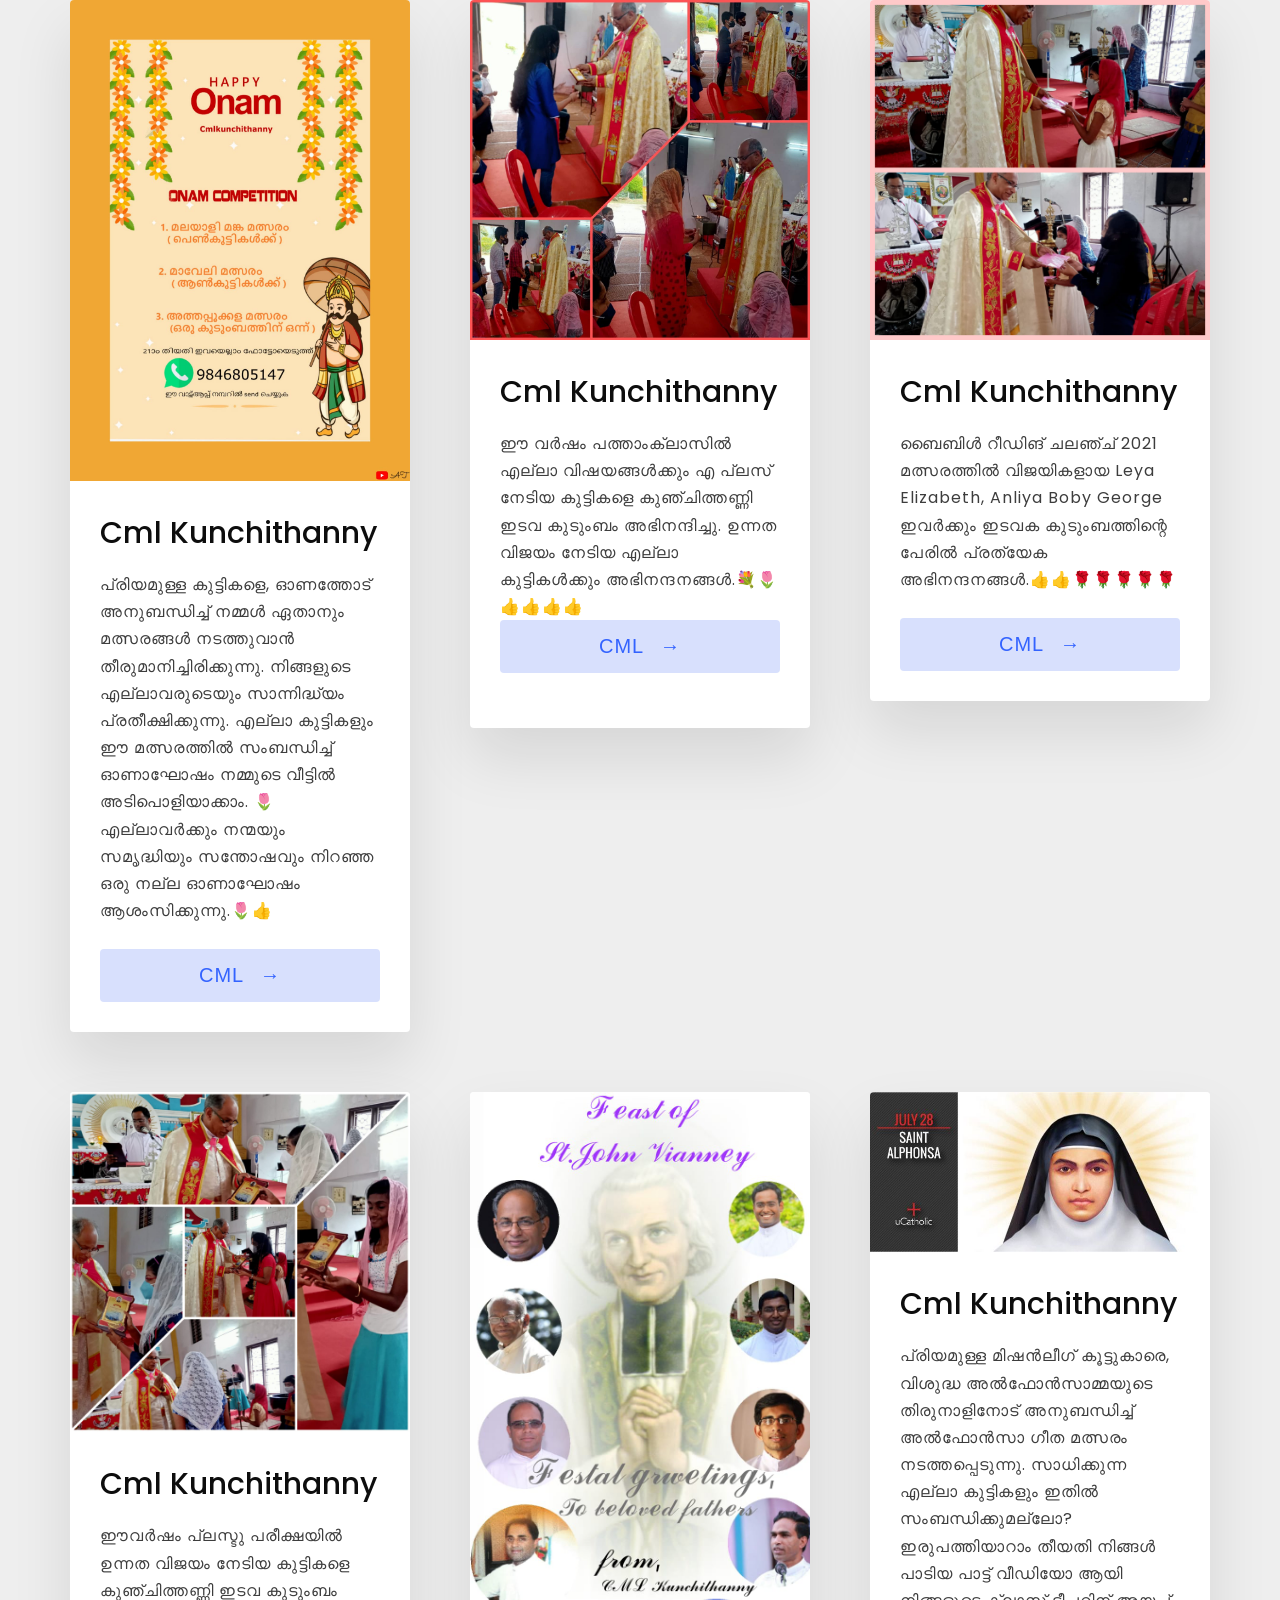
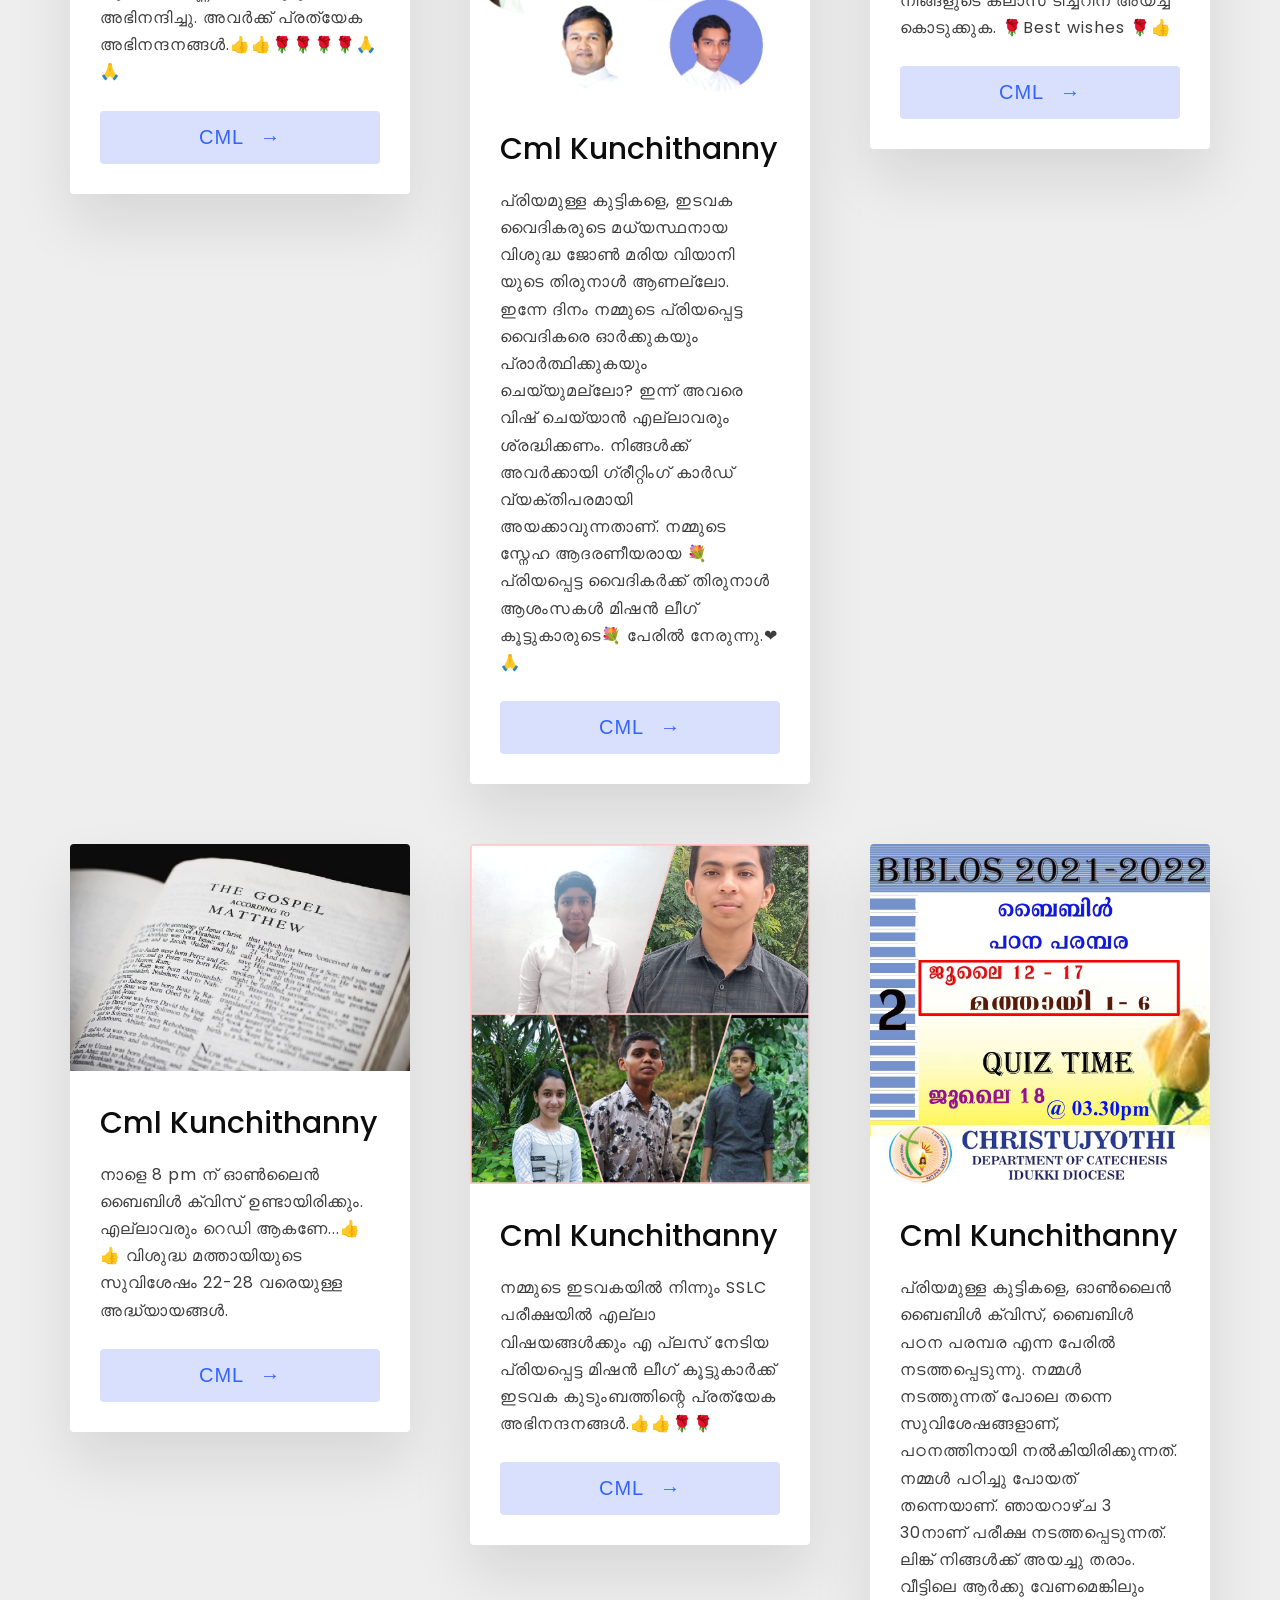
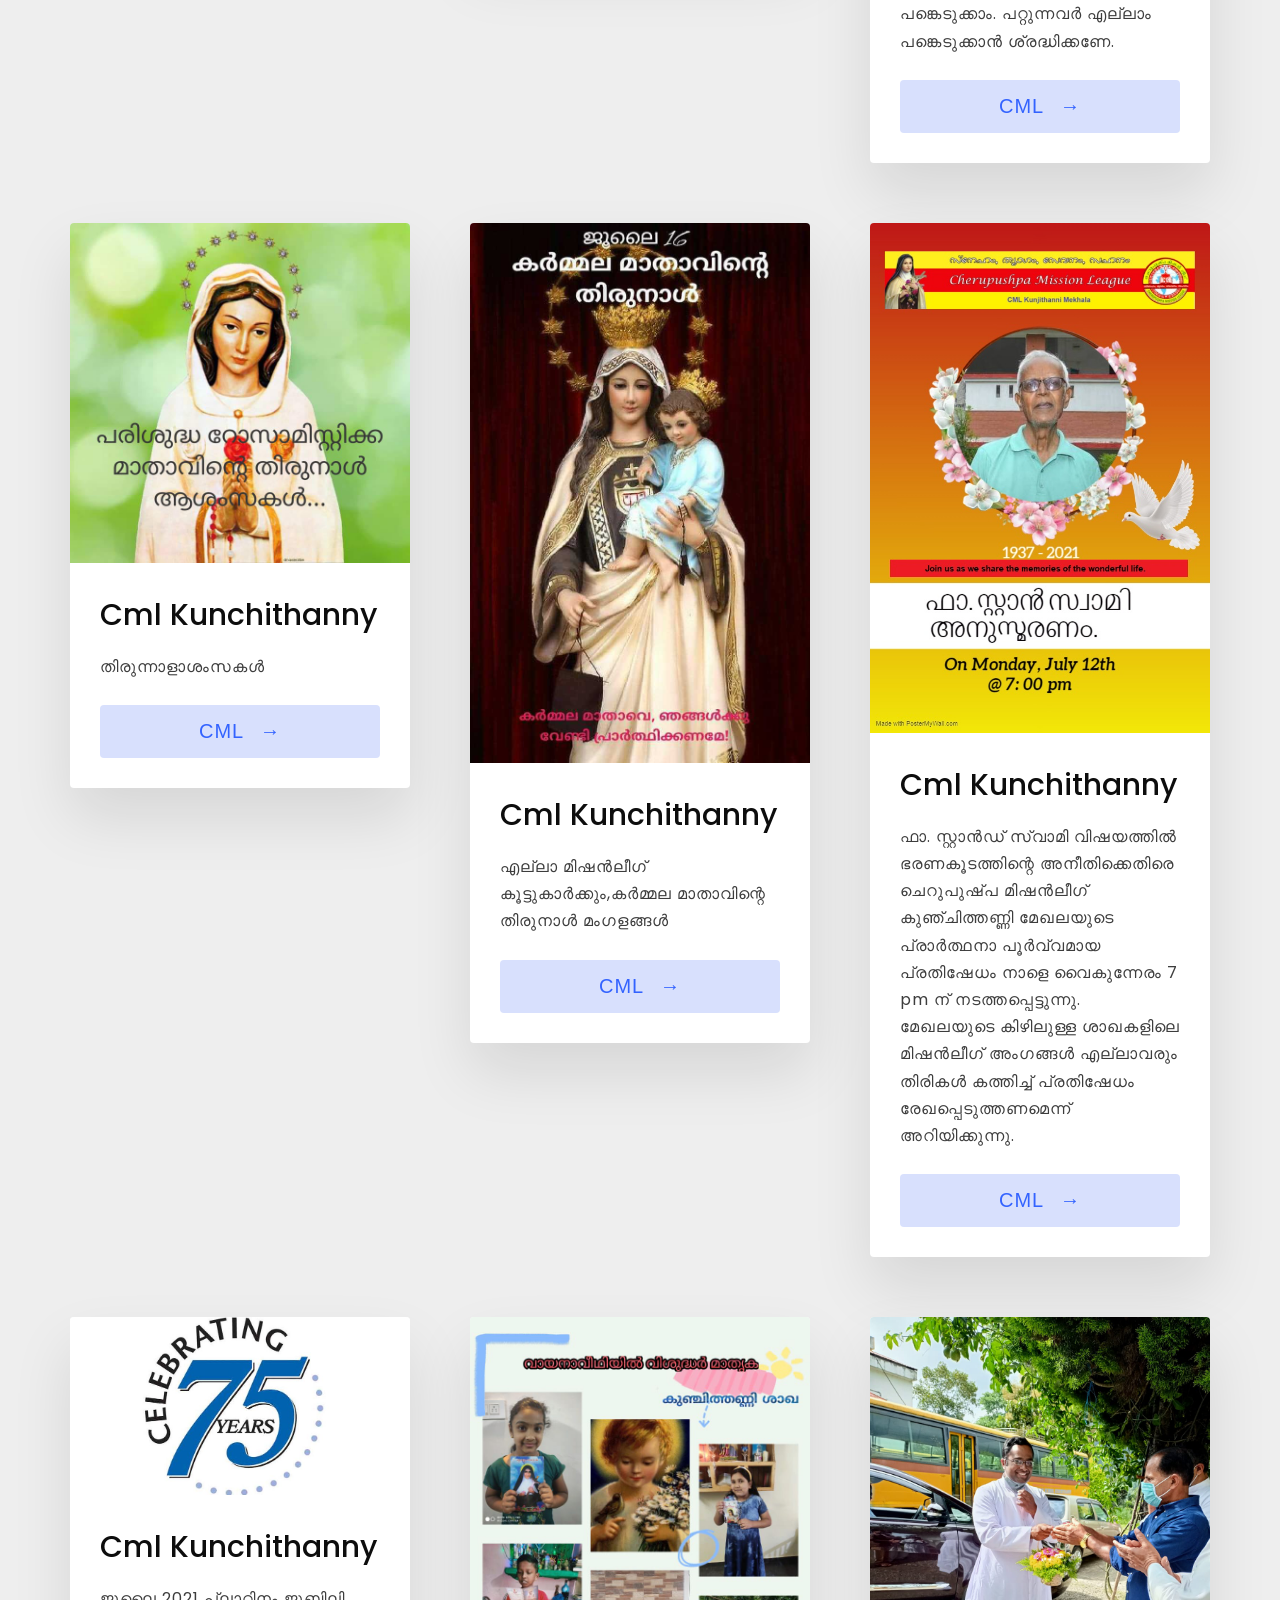
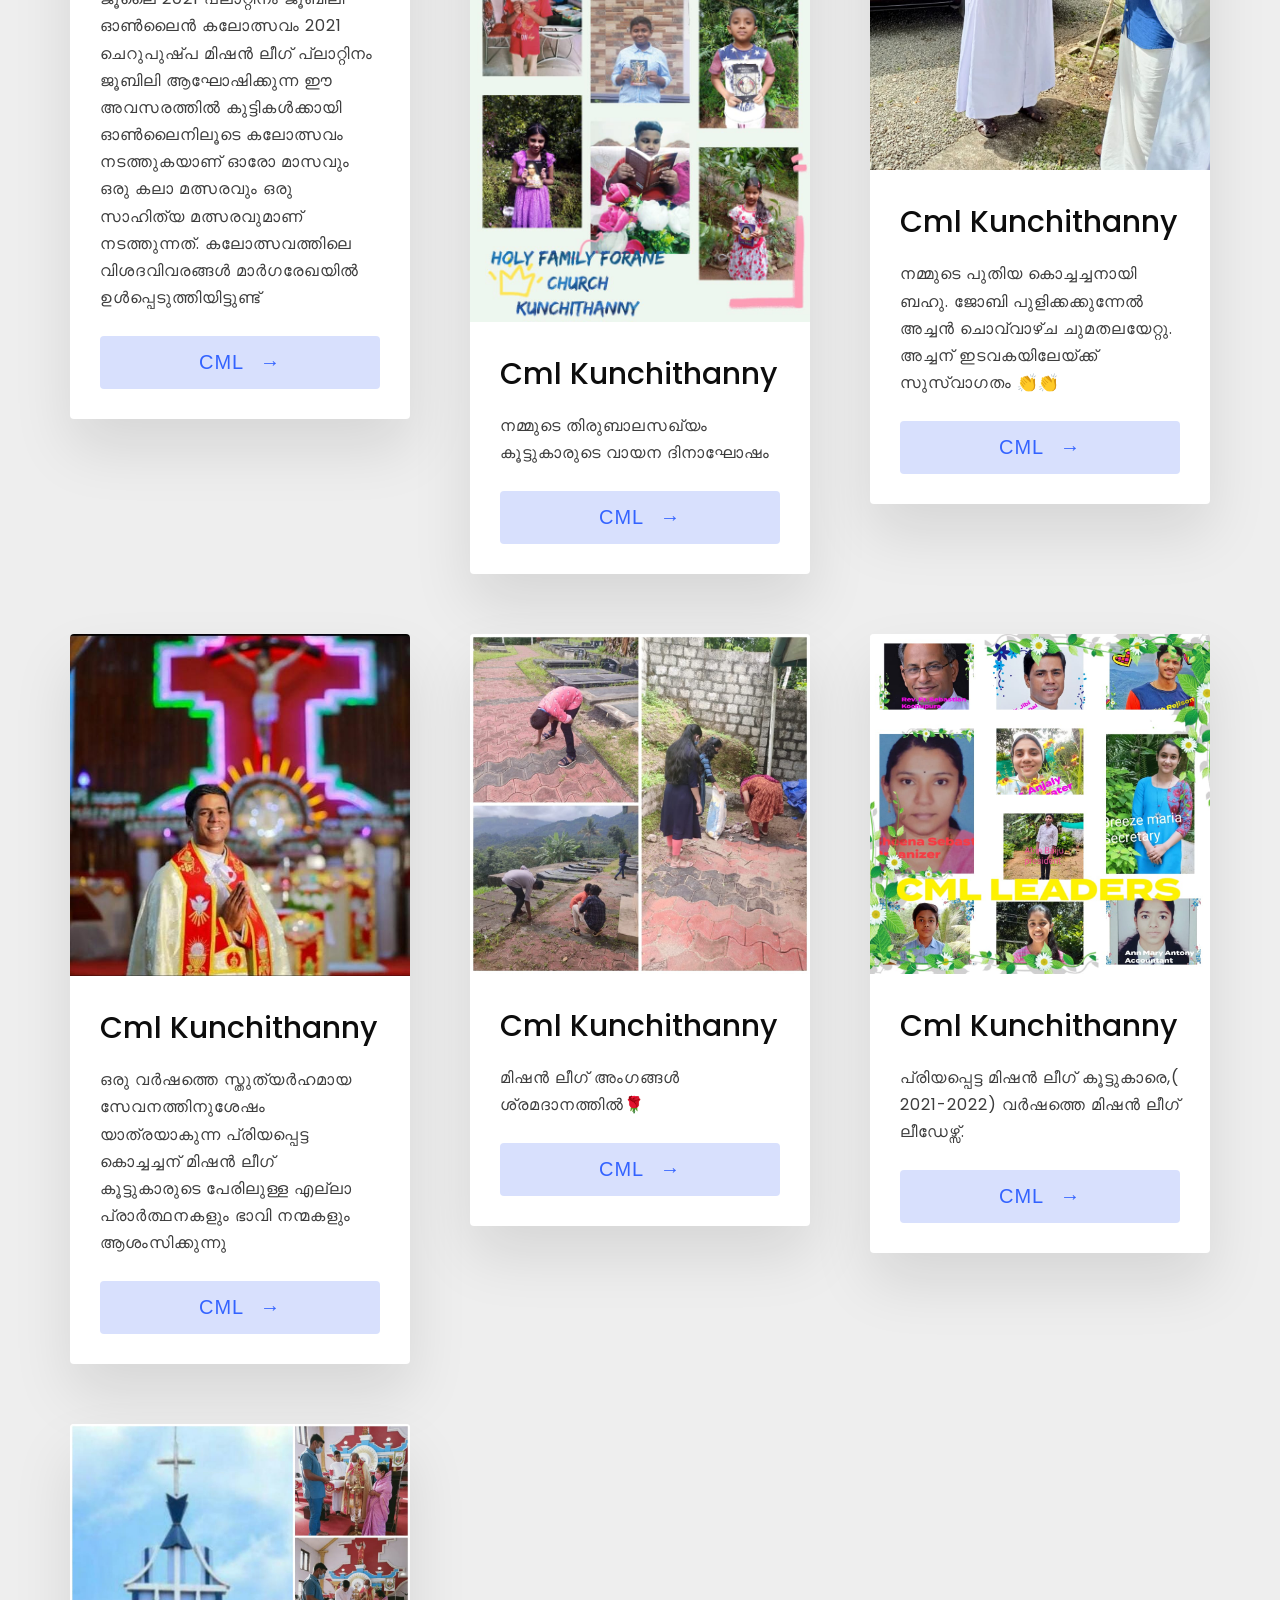
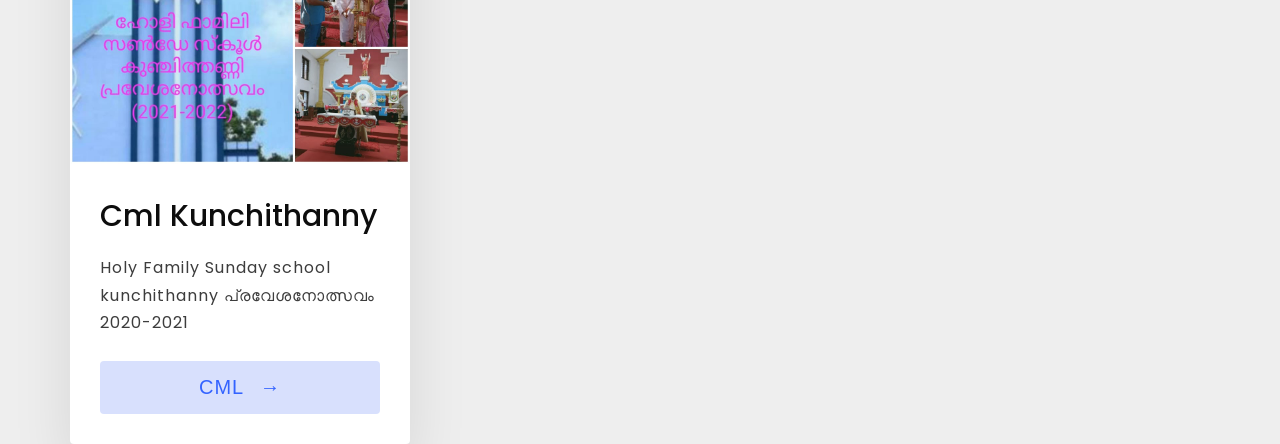
==== index.html @ e771812d "Update index.html" ====
<!DOCTYPE html>
<html lang="en">
  <head>
    <meta charset="UTF-8" />
    <meta name="viewport" content="width=device-width, initial-scale=1.0" />
    <title>CML KUNCHITHANNY</title>

    <link rel="stylesheet" href="style.css" />
  </head>

  <body>
    <div class="grid">
      
      
      
      
      
      
      <div class="grid-item">
        <div class="card">
          <img class="card-img" src="onam.jpeg" alt="Maldives" />
          <div class="card-content">
            <h1 class="card-header">Cml Kunchithanny</h1>
            <p class="card-text">
             പ്രിയമുള്ള കുട്ടികളെ,  ഓണത്തോട് അനുബന്ധിച്ച് നമ്മൾ ഏതാനും മത്സരങ്ങൾ നടത്തുവാൻ തീരുമാനിച്ചിരിക്കുന്നു. നിങ്ങളുടെ എല്ലാവരുടെയും സാന്നിദ്ധ്യം പ്രതീക്ഷിക്കുന്നു.              
 എല്ലാ കുട്ടികളും ഈ മത്സരത്തിൽ സംബന്ധിച്ച്  ഓണാഘോഷം നമ്മുടെ വീട്ടിൽ അടിപൊളിയാക്കാം.
🌷 എല്ലാവർക്കും നന്മയും സമൃദ്ധിയും സന്തോഷവും നിറഞ്ഞ ഒരു നല്ല ഓണാഘോഷം ആശംസിക്കുന്നു.🌷👍
            </p>
            <button class="card-btn">CML <span>&rarr;</span></button>
          </div>
        </div>
      </div>
      
      
      
      
      
      
       <div class="grid-item">
        <div class="card">
          <img class="card-img" src="10thexam.jpeg" alt="Maldives" />
          <div class="card-content">
            <h1 class="card-header">Cml Kunchithanny</h1>
            <p class="card-text">
            ഈ വർഷം പത്താംക്ലാസിൽ എല്ലാ വിഷയങ്ങൾക്കും എ പ്ലസ് നേടിയ കുട്ടികളെ കുഞ്ചിത്തണ്ണി ഇടവ കുടുംബം അഭിനന്ദിച്ചു.
 ഉന്നത വിജയം നേടിയ എല്ലാ കുട്ടികൾക്കും അഭിനന്ദനങ്ങൾ.💐🌷👍👍👍👍
            <button class="card-btn">CML <span>&rarr;</span></button>
          </div>
        </div>
      </div>
      
      
      
      
      
       <div class="grid-item">
        <div class="card">
          <img class="card-img" src="biblereading.jpeg" alt="Maldives" />
          <div class="card-content">
            <h1 class="card-header">Cml Kunchithanny</h1>
            <p class="card-text">
             ബൈബിൾ റീഡിങ് ചലഞ്ച് 2021 മത്സരത്തിൽ വിജയികളായ Leya Elizabeth, Anliya Boby George ഇവർക്കും ഇടവക കുടുംബത്തിന്റെ പേരിൽ പ്രത്യേക അഭിനന്ദനങ്ങൾ.👍👍🌹🌹🌹🌹🌹
            </p>
            <button class="card-btn">CML <span>&rarr;</span></button>
          </div>
        </div>
      </div>
      
      
      
      
      
      <div class="grid-item">
        <div class="card">
          <img class="card-img" src="12exam.jpeg" alt="Maldives" />
          <div class="card-content">
            <h1 class="card-header">Cml Kunchithanny</h1>
            <p class="card-text">
              ഈവർഷം പ്ലസ്ടു പരീക്ഷയിൽ ഉന്നത വിജയം നേടിയ കുട്ടികളെ   കുഞ്ചിത്തണ്ണി ഇടവ കുടുംബം  അഭിനന്ദിച്ചു.
 അവർക്ക് പ്രത്യേക അഭിനന്ദനങ്ങൾ.👍👍🌹🌹🌹🌹🙏🙏
            </p>
            <button class="card-btn">CML <span>&rarr;</span></button>
          </div>
        </div>
      </div>
      
      
       <div class="grid-item">
        <div class="card">
          <img class="card-img" src="parishfeast.jpeg" alt="Maldives" />
          <div class="card-content">
            <h1 class="card-header">Cml Kunchithanny</h1>
            <p class="card-text">
              പ്രിയമുള്ള കുട്ടികളെ, ഇടവക വൈദികരുടെ മധ്യസ്ഥനായ വിശുദ്ധ ജോൺ മരിയ വിയാനി യുടെ തിരുനാൾ ആണല്ലോ. ഇന്നേ ദിനം നമ്മുടെ പ്രിയപ്പെട്ട വൈദികരെ ഓർക്കുകയും പ്രാർത്ഥിക്കുകയും ചെയ്യുമല്ലോ? ഇന്ന് അവരെ വിഷ് ചെയ്യാൻ എല്ലാവരും ശ്രദ്ധിക്കണം. നിങ്ങൾക്ക്  അവർക്കായി ഗ്രീറ്റിംഗ് കാർഡ് വ്യക്തിപരമായി അയക്കാവുന്നതാണ്.
 നമ്മുടെ സ്നേഹ  ആദരണീയരായ 💐പ്രിയപ്പെട്ട വൈദികർക്ക് തിരുനാൾ ആശംസകൾ മിഷൻ ലീഗ് കൂട്ടുകാരുടെ💐 പേരിൽ നേരുന്നു.❤🙏
            </p>
            <button class="card-btn">CML <span>&rarr;</span></button>
          </div>
        </div>
      </div>
      
      
      
      
      
      
      
            <div class="grid-item">
        <div class="card">
          <img class="card-img" src="alphonsaa.jpg" alt="Maldives" />
          <div class="card-content">
            <h1 class="card-header">Cml Kunchithanny</h1>
            <p class="card-text">
              പ്രിയമുള്ള മിഷൻലീഗ് കൂട്ടുകാരെ, വിശുദ്ധ  അൽഫോൻസാമ്മയുടെ തിരുനാളിനോട് അനുബന്ധിച്ച് അൽഫോൻസാ ഗീത മത്സരം നടത്തപ്പെടുന്നു. സാധിക്കുന്ന  എല്ലാ കുട്ടികളും  ഇതിൽ സംബന്ധിക്കുമല്ലോ? ഇരുപത്തിയാറാം തീയതി നിങ്ങൾ പാടിയ പാട്ട് വീഡിയോ ആയി  നിങ്ങളുടെ ക്ലാസ് ടീച്ചറിന് അയച്ച് കൊടുക്കുക.
🌹Best wishes 🌹👍
            </p>
            <button class="card-btn">CML <span>&rarr;</span></button>
          </div>
        </div>
      </div>
      
      
      
      
      
      
      
      <div class="grid-item">
        <div class="card">
          <img class="card-img" src="w.jpg" alt="Maldives" />
          <div class="card-content">
            <h1 class="card-header">Cml Kunchithanny</h1>
            <p class="card-text">
                നാളെ 8 pm ന്  ഓൺലൈൻ ബൈബിൾ ക്വിസ് ഉണ്ടായിരിക്കും. എല്ലാവരും റെഡി ആകണേ...👍👍

                വിശുദ്ധ മത്തായിയുടെ സുവിശേഷം 22-28 വരെയുള്ള അദ്ധ്യായങ്ങൾ.
            </p>
            <button class="card-btn">CML <span>&rarr;</span></button>
          </div>
        </div>
      </div>
      <div class="grid-item">
        <div class="card">
          <img
            class="card-img"
            src="q.jpeg"
            alt="Grand Canyon"
          />
          <div class="card-content">
            <h1 class="card-header">Cml Kunchithanny</h1>
            <p class="card-text">
                നമ്മുടെ ഇടവകയിൽ നിന്നും SSLC പരീക്ഷയിൽ എല്ലാ വിഷയങ്ങൾക്കും എ പ്ലസ് നേടിയ പ്രിയപ്പെട്ട മിഷൻ ലീഗ്  കൂട്ടുകാർക്ക് ഇടവക കുടുംബത്തിന്റെ പ്രത്യേക അഭിനന്ദനങ്ങൾ.👍👍🌹🌹

            </p>
            <button class="card-btn">CML <span>&rarr;</span></button>
          </div>
        </div>
      </div>
      <div class="grid-item">
        <div class="card">
          <img class="card-img" src="e.jpeg" alt="Maldives" />
          <div class="card-content">
            <h1 class="card-header">Cml Kunchithanny</h1>
            <p class="card-text">
                പ്രിയമുള്ള കുട്ടികളെ, ഓൺലൈൻ ബൈബിൾ ക്വിസ്, ബൈബിൾ പഠന പരമ്പര എന്ന പേരിൽ നടത്തപ്പെടുന്നു. നമ്മൾ നടത്തുന്നത് പോലെ തന്നെ സുവിശേഷങ്ങളാണ്,  പഠനത്തിനായി നൽകിയിരിക്കുന്നത്. നമ്മൾ പഠിച്ചു പോയത്  തന്നെയാണ്. ഞായറാഴ്ച 3 30നാണ് പരീക്ഷ നടത്തപ്പെടുന്നത്. ലിങ്ക് നിങ്ങൾക്ക് അയച്ചു തരാം.  വീട്ടിലെ ആർക്കു വേണമെങ്കിലും പങ്കെടുക്കാം. പറ്റുന്നവർ എല്ലാം പങ്കെടുക്കാൻ ശ്രദ്ധിക്കണേ.
            </p>
            <button class="card-btn">CML <span>&rarr;</span></button>
          </div>
        </div>
      </div>
      <div class="grid-item">
        <div class="card">
          <img class="card-img" src="mary.jpeg" alt="Maldives" />
          <div class="card-content">
            <h1 class="card-header">Cml Kunchithanny</h1>
            <p class="card-text">
              തിരുന്നാളാശംസകൾ
            </p>
            <button class="card-btn">CML <span>&rarr;</span></button>
          </div>
        </div>
      </div>




      <div class="grid-item">
        <div class="card">
          <img class="card-img" src="carmal.jpg" alt="Maldives" />
          <div class="card-content">
            <h1 class="card-header">Cml Kunchithanny</h1>
            <p class="card-text">
              എല്ലാ മിഷൻലീഗ് കൂട്ടുകാർക്കും,കർമ്മല മാതാവിന്റെ തിരുനാൾ മംഗളങ്ങൾ
            </p>
            <button class="card-btn">CML <span>&rarr;</span></button>
          </div>
        </div>
      </div>












      <div class="grid-item">
        <div class="card">
          <img class="card-img" src="3.jpg" alt="Maldives" />
          <div class="card-content">
            <h1 class="card-header">Cml Kunchithanny</h1>
            <p class="card-text">
                ഫാ. സ്റ്റാൻഡ് സ്വാമി വിഷയത്തിൽ  ഭരണകൂടത്തിന്റെ അനീതിക്കെതിരെ  ചെറുപുഷ്പ മിഷൻലീഗ് കുഞ്ചിത്തണ്ണി മേഖലയുടെ പ്രാർത്ഥനാ പൂർവ്വമായ പ്രതിഷേധം നാളെ വൈകുന്നേരം 7 pm ന് നടത്തപ്പെട്ടുന്നു. മേഖലയുടെ കിഴിലുള്ള ശാഖകളിലെ മിഷൻലീഗ് അംഗങ്ങൾ എല്ലാവരും  തിരികൾ കത്തിച്ച് പ്രതിഷേധം രേഖപ്പെടുത്തണമെന്ന് അറിയിക്കുന്നു.
            </p>
            <button class="card-btn">CML <span>&rarr;</span></button>
          </div>
        </div>
      </div>
      
      
      
      
      <div class="grid-item">
        <div class="card">
          <img class="card-img" src="r.jpg" alt="Maldives" />
          <div class="card-content">
            <h1 class="card-header">Cml Kunchithanny</h1>
            <p class="card-text">
                ജൂലൈ 2021
                പ്ലാറ്റിനം ജൂബിലി ഓൺലൈൻ കലോത്സവം  2021 ചെറുപുഷ്പ മിഷൻ ലീഗ് പ്ലാറ്റിനം ജൂബിലി ആഘോഷിക്കുന്ന ഈ അവസരത്തിൽ കുട്ടികൾക്കായി ഓൺലൈനിലൂടെ കലോത്സവം നടത്തുകയാണ്  ഓരോ മാസവും ഒരു കലാ മത്സരവും ഒരു സാഹിത്യ മത്സരവുമാണ് നടത്തുന്നത്. കലോത്സവത്തിലെ വിശദവിവരങ്ങൾ മാർഗരേഖയിൽ ഉൾപ്പെടുത്തിയിട്ടുണ്ട്
            </p>
            <button class="card-btn">CML <span>&rarr;</span></button>
          </div>
        </div>
      </div>






      <div class="grid-item">
        <div class="card">
          <img class="card-img" src="child.jpeg" alt="Maldives" />
          <div class="card-content">
            <h1 class="card-header">Cml Kunchithanny</h1>
            <p class="card-text">
              
                നമ്മുടെ തിരുബാലസഖ്യം കൂട്ടുകാരുടെ വായന ദിനാഘോഷം
            </p>
            <button class="card-btn">CML <span>&rarr;</span></button>
          </div>
        </div>
      </div>
      
      
      
      
      
      <div class="grid-item">
        <div class="card">
          <img class="card-img" src="1.jpg" alt="Maldives" />
          <div class="card-content">
            <h1 class="card-header">Cml Kunchithanny</h1>
            <p class="card-text">
                നമ്മുടെ പുതിയ കൊച്ചച്ചനായി ബഹു. ജോബി പുളിക്കക്കുന്നേൽ അച്ചൻ ചൊവ്വാഴ്ച ചുമതലയേറ്റു. അച്ചന് ഇടവകയിലേയ്ക്ക് സുസ്വാഗതം 👏👏
            </p>
            <button class="card-btn">CML <span>&rarr;</span></button>
          </div>
        </div>
      </div>
      





 
      <div class="grid-item">
        <div class="card">
          <img class="card-img" src="5.jpg" alt="Maldives" />
          <div class="card-content">
            <h1 class="card-header">Cml Kunchithanny</h1>
            <p class="card-text">
                ഒരു വർഷത്തെ സ്തുത്യർഹമായ സേവനത്തിനുശേഷം യാത്രയാകുന്ന പ്രിയപ്പെട്ട കൊച്ചച്ചന് മിഷൻ ലീഗ് കൂട്ടുകാരുടെ പേരിലുള്ള എല്ലാ പ്രാർത്ഥനകളും ഭാവി നന്മകളും ആശംസിക്കുന്നു
            </p>
            <button class="card-btn">CML <span>&rarr;</span></button>
          </div>
        </div>
      </div>
      




      <div class="grid-item">
        <div class="card">
          <img class="card-img" src="work.jpeg" alt="Maldives" />
          <div class="card-content">
            <h1 class="card-header">Cml Kunchithanny</h1>
            <p class="card-text">
              മിഷൻ ലീഗ് അംഗങ്ങൾ ശ്രമദാനത്തിൽ🌹
            </p>
            <button class="card-btn">CML <span>&rarr;</span></button>
          </div>
        </div>
      </div>





      <div class="grid-item">
        <div class="card">
          <img class="card-img" src="admin.jpeg" alt="Maldives" />
          <div class="card-content">
            <h1 class="card-header">Cml Kunchithanny</h1>
            <p class="card-text">
              പ്രിയപ്പെട്ട മിഷൻ ലീഗ് കൂട്ടുകാരെ,( 2021-2022) വർഷത്തെ മിഷൻ ലീഗ് ലീഡേഴ്സ്.
            </p>
            <button class="card-btn">CML <span>&rarr;</span></button>
          </div>
        </div>
      </div>
      





      <div class="grid-item">
        <div class="card">
          <img class="card-img" src="start.jpeg" alt="Maldives" type="video/mp4" />
          <div class="card-content">
            <h1 class="card-header">Cml Kunchithanny</h1>
            <p class="card-text">
              Holy Family Sunday school kunchithanny പ്രവേശനോത്സവം 2020-2021
            </p>
            <button class="card-btn">CML <span>&rarr;</span></button>
          </div>
        </div>
      </div>
      

















    </div>
  </body>
</html>
---- style.css ----
@import url("https://fonts.googleapis.com/css?family=Poppins&display=swap");

* {
  margin: 0;
  padding: 0;
}

html {
  box-sizing: border-box;
  font-size: 62.5%;
}

body {
  background-color: #eee;
  font-family: "Poppins", sans-serif;
  display: flex;
  justify-content: center;
  align-items: center;
  min-height: 100vh;
}

.grid {
  display: grid;
  width: 114em;
  grid-gap: 6rem;
  grid-template-columns: repeat(auto-fit, minmax(33rem, 1fr));
  align-items: start;
}

.grid-item {
  background-color: #fff;
  border-radius: 0.4rem;
  overflow: hidden;
  box-shadow: 0 3rem 6rem rgba(0, 0, 0, 0.1);
  cursor: pointer;
  transition: 0.2s;
}

.grid-item:hover {
  transform: translateY(-0.5%);
  box-shadow: 0 4rem 8rem rgba(0, 0, 0, 0.5);
}

.card-img {
  display: block;
  width: 100%;
  height: auto;
  object-fit: cover;
}



.card-content {
  padding: 3rem;
}

.card-header {
  font-size: 3rem;
  font-weight: 500;
  color: #0d0d0d;
  margin-bottom: 1.5rem;
}

.card-text {
  font-size: 1.6rem;
  letter-spacing: 0.1rem;
  line-height: 1.7;
  color: #3d3d3d;
  margin-bottom: 2.5rem;
}

.card-btn {
  display: block;
  width: 100%;
  padding: 1.5rem;
  font-size: 2rem;
  text-align: center;
  color: #3363ff;
  background-color: #d8e0fd;
  border: none;
  border-radius: 0.4rem;
  transition: 0.2s;
  cursor: pointer;
  letter-spacing: 0.1rem;
}

.card-btn span {
  margin-left: 1rem;
  transition: 0.2s;
}

.card-btn:hover,
.card-btn:active {
  background-color: #c2cffc;
}

.card-btn:hover span,
.card-btn:active span {
  margin-left: 1.5rem;
}

@media only screen and (max-width: 60em) {
  body {
    padding: 3rem;
  }

  .grid {
    grid-gap: 3rem;
  }
}
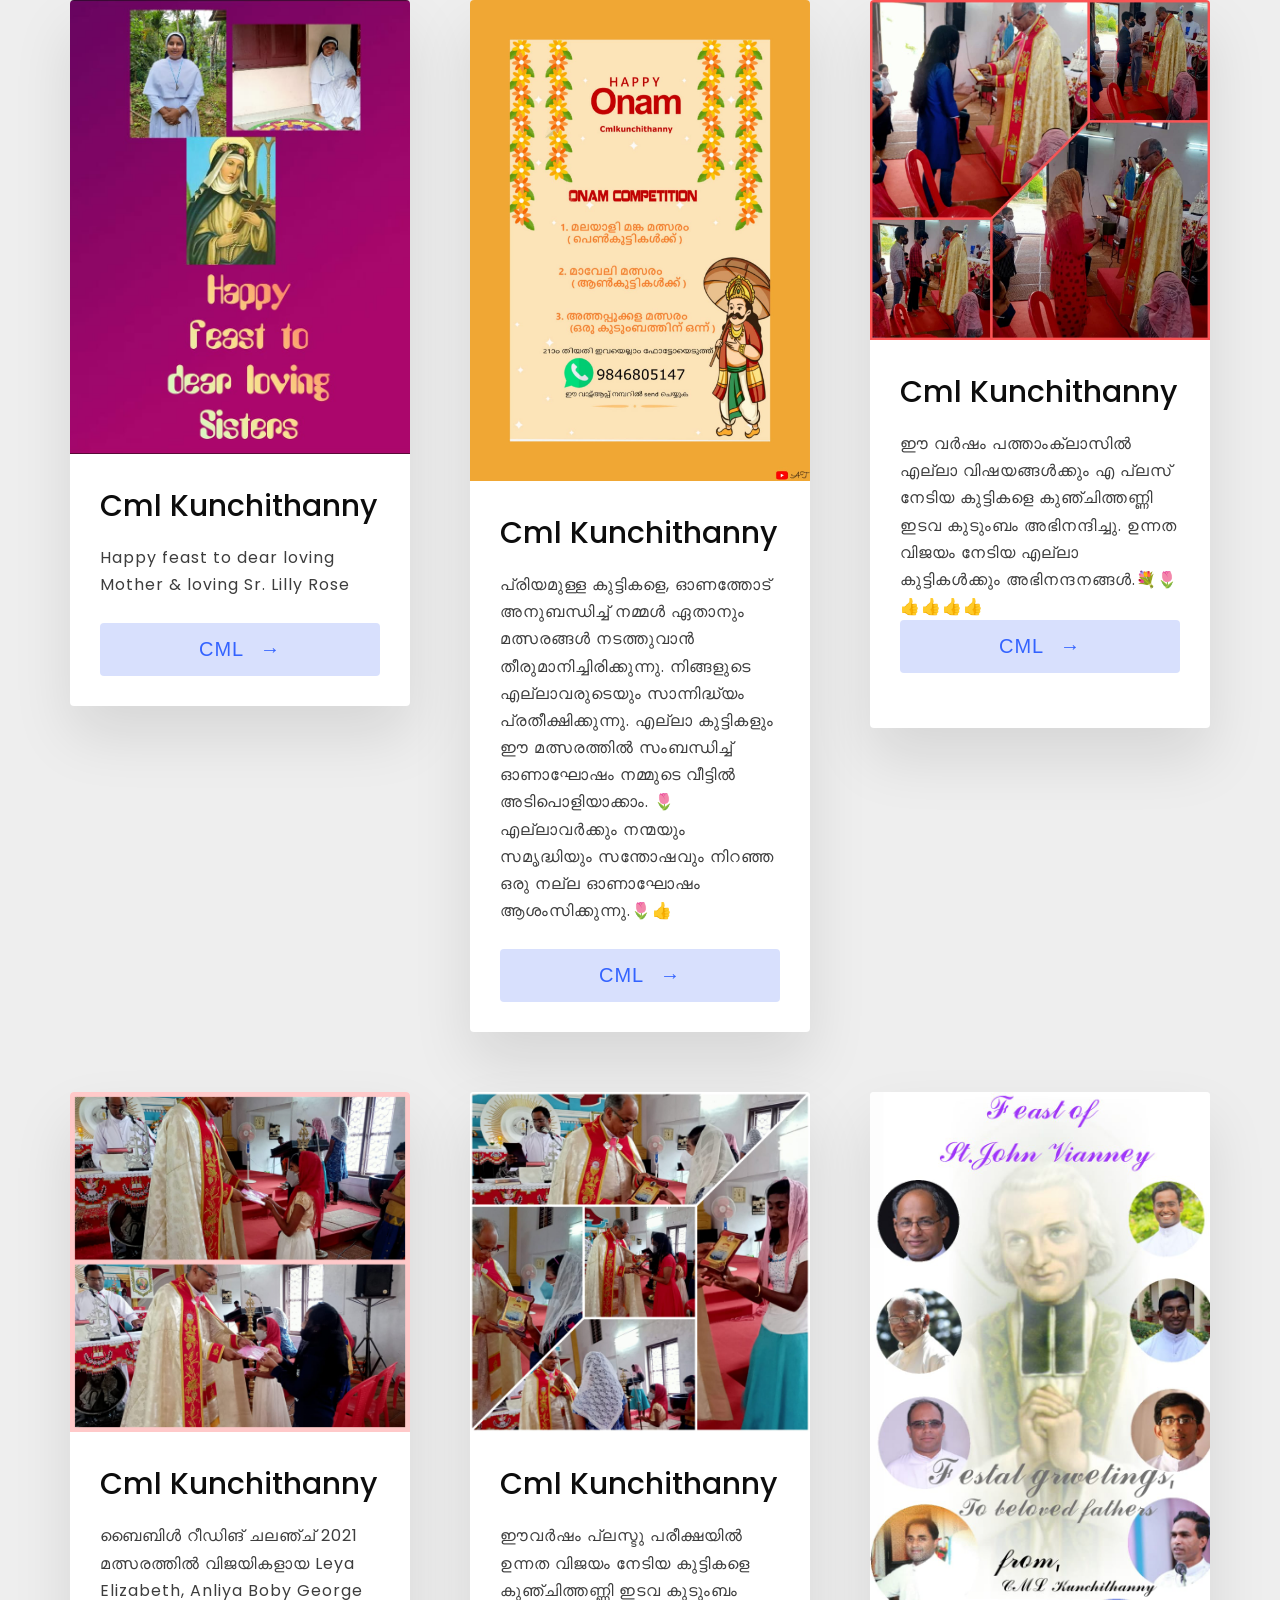
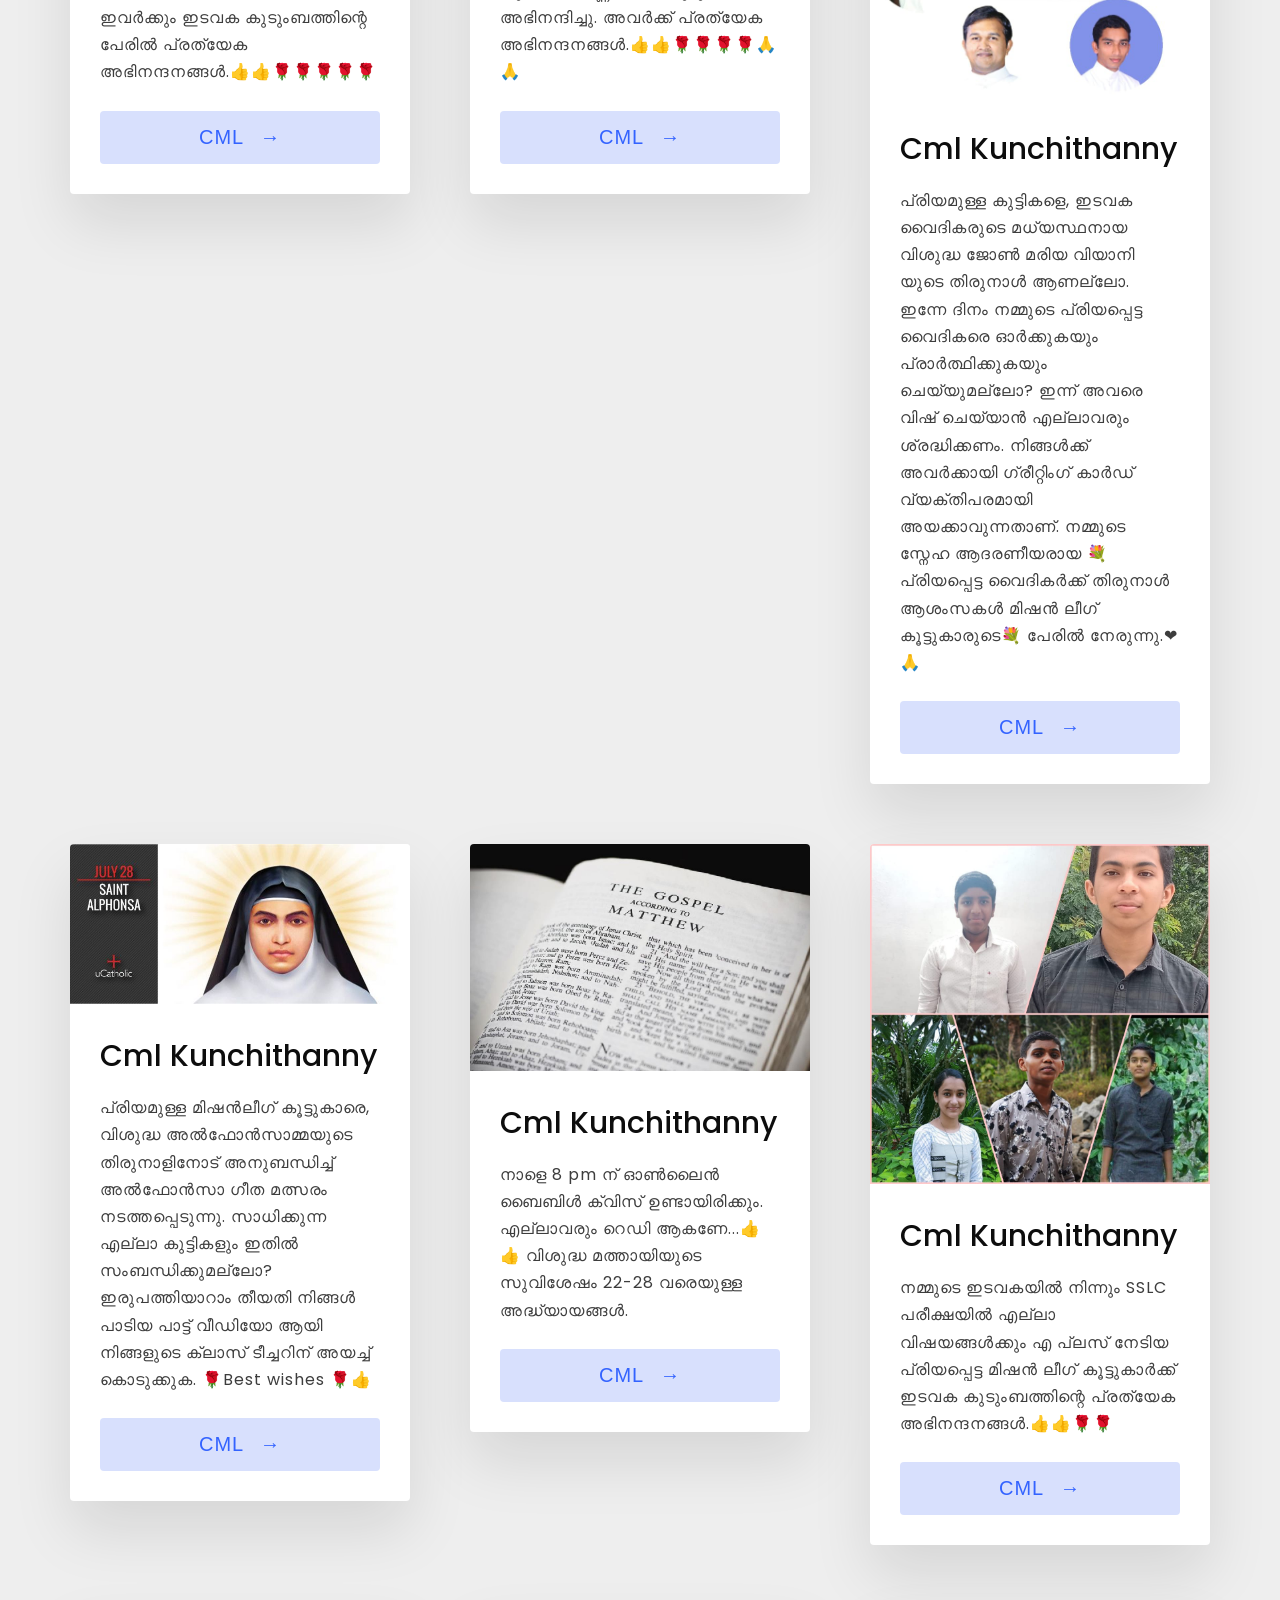
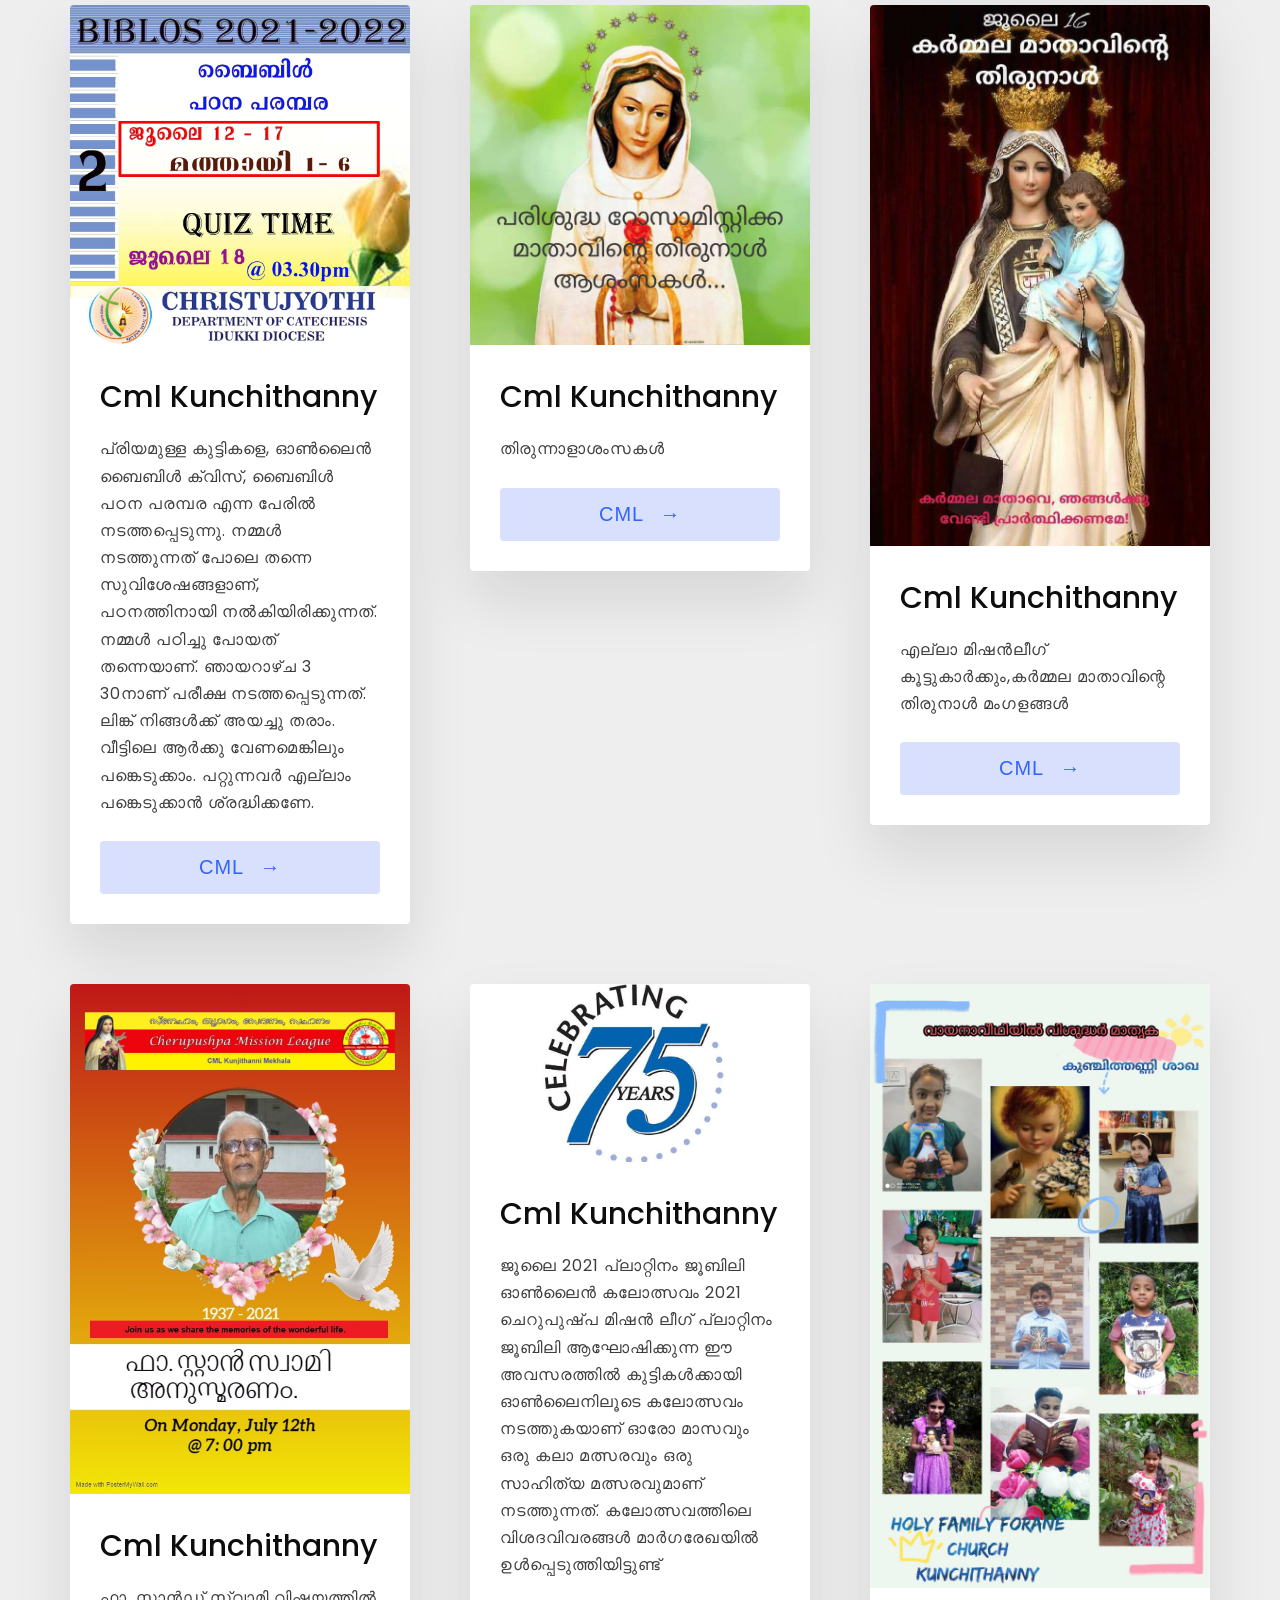
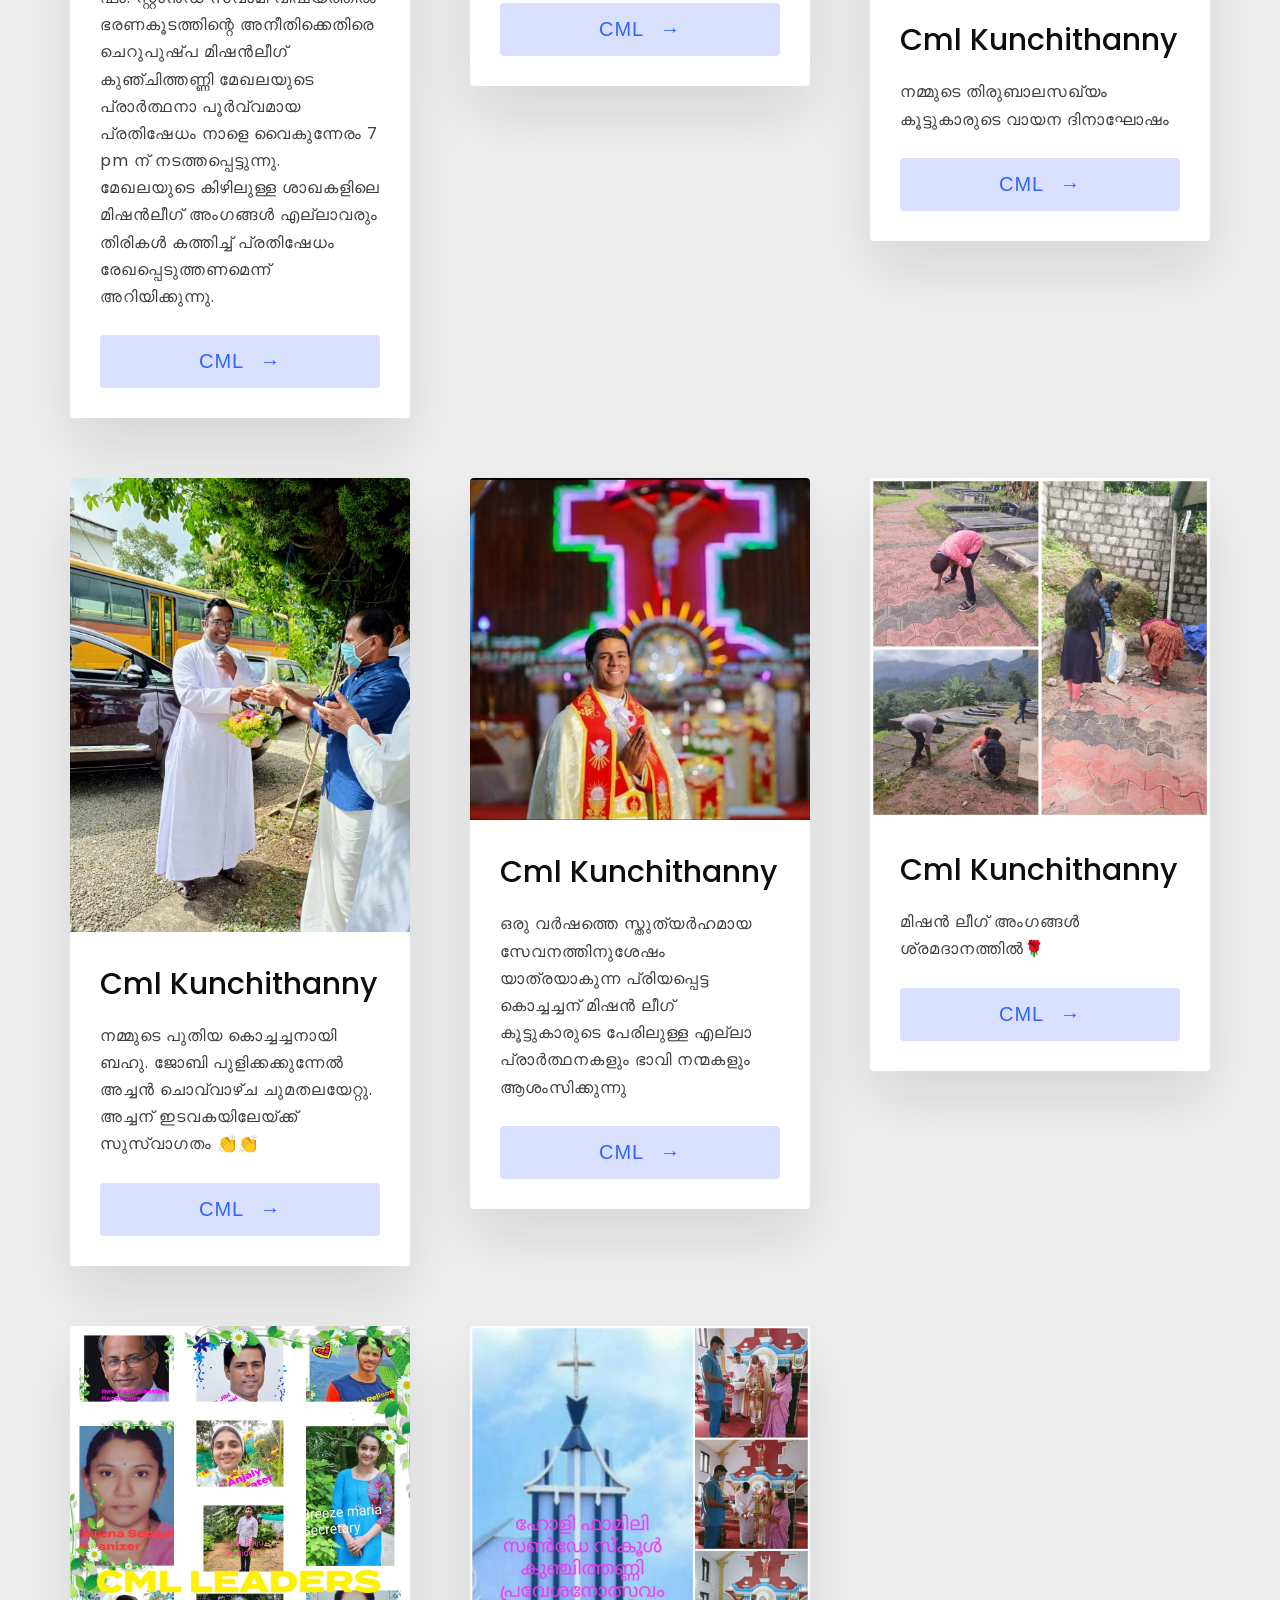
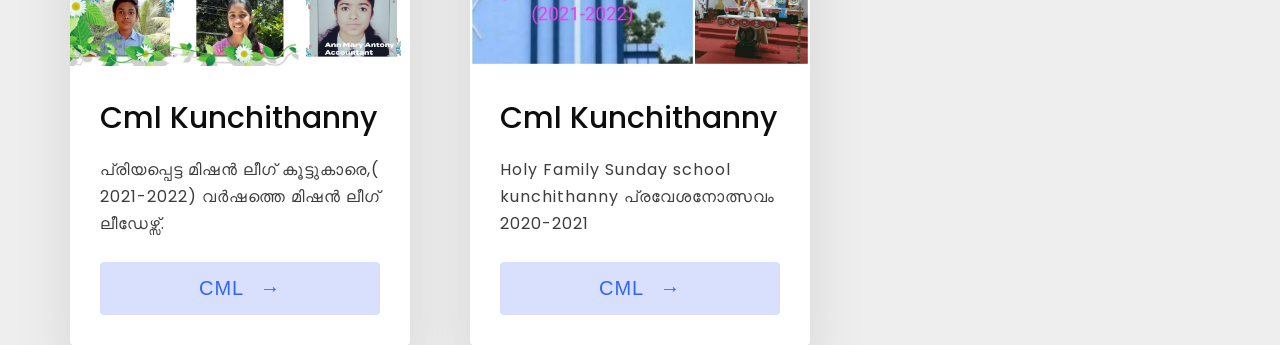
==== commit 817ea89e: "Update index.html" ====
--- a/index.html
+++ b/index.html
@@ -16,6 +16,26 @@
       
       
       
+       <div class="grid-item">
+        <div class="card">
+          <img class="card-img" src="feast.jpeg" alt="Maldives" />
+          <div class="card-content">
+            <h1 class="card-header">Cml Kunchithanny</h1>
+            <p class="card-text">
+             Happy feast to dear loving Mother & loving Sr. Lilly Rose 
+            </p>
+            <button class="card-btn">CML <span>&rarr;</span></button>
+          </div>
+        </div>
+      </div>
+      
+      
+      
+      
+      
+      
+      
+      
       <div class="grid-item">
         <div class="card">
           <img class="card-img" src="onam.jpeg" alt="Maldives" />
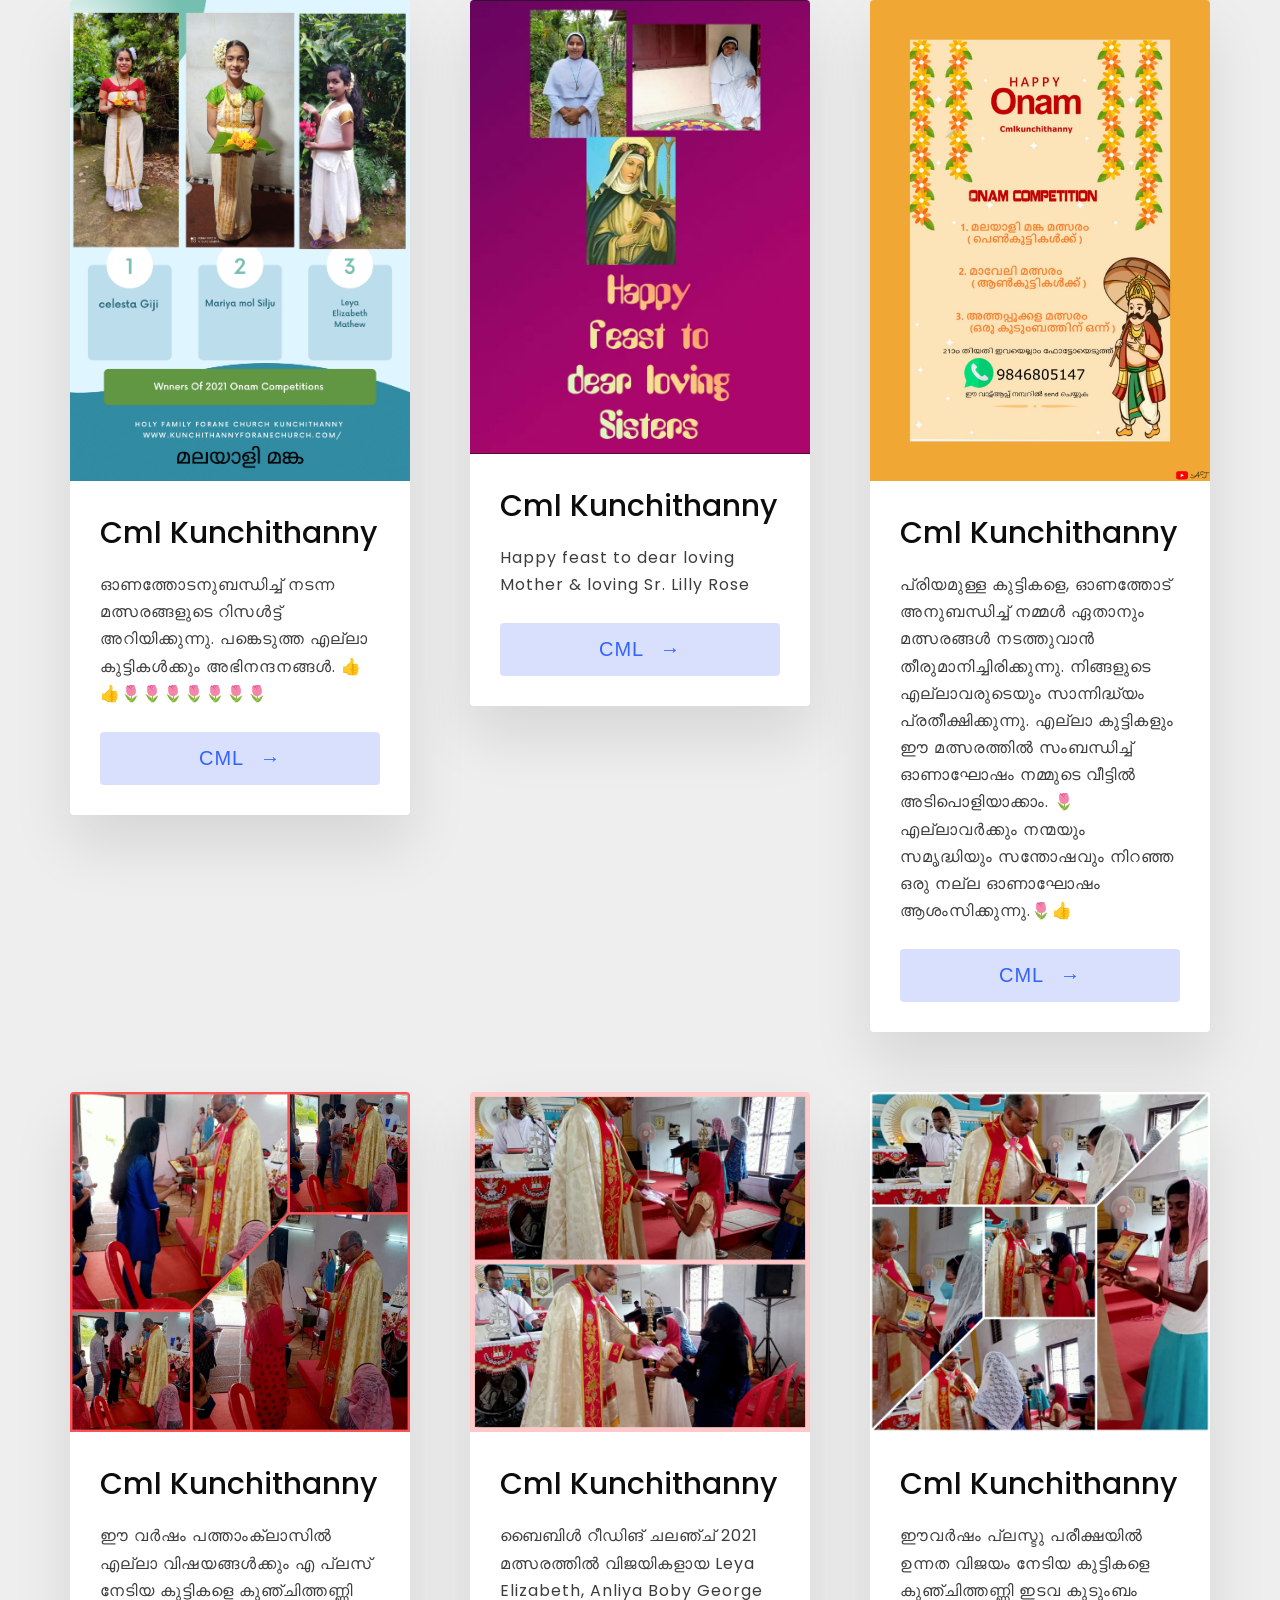
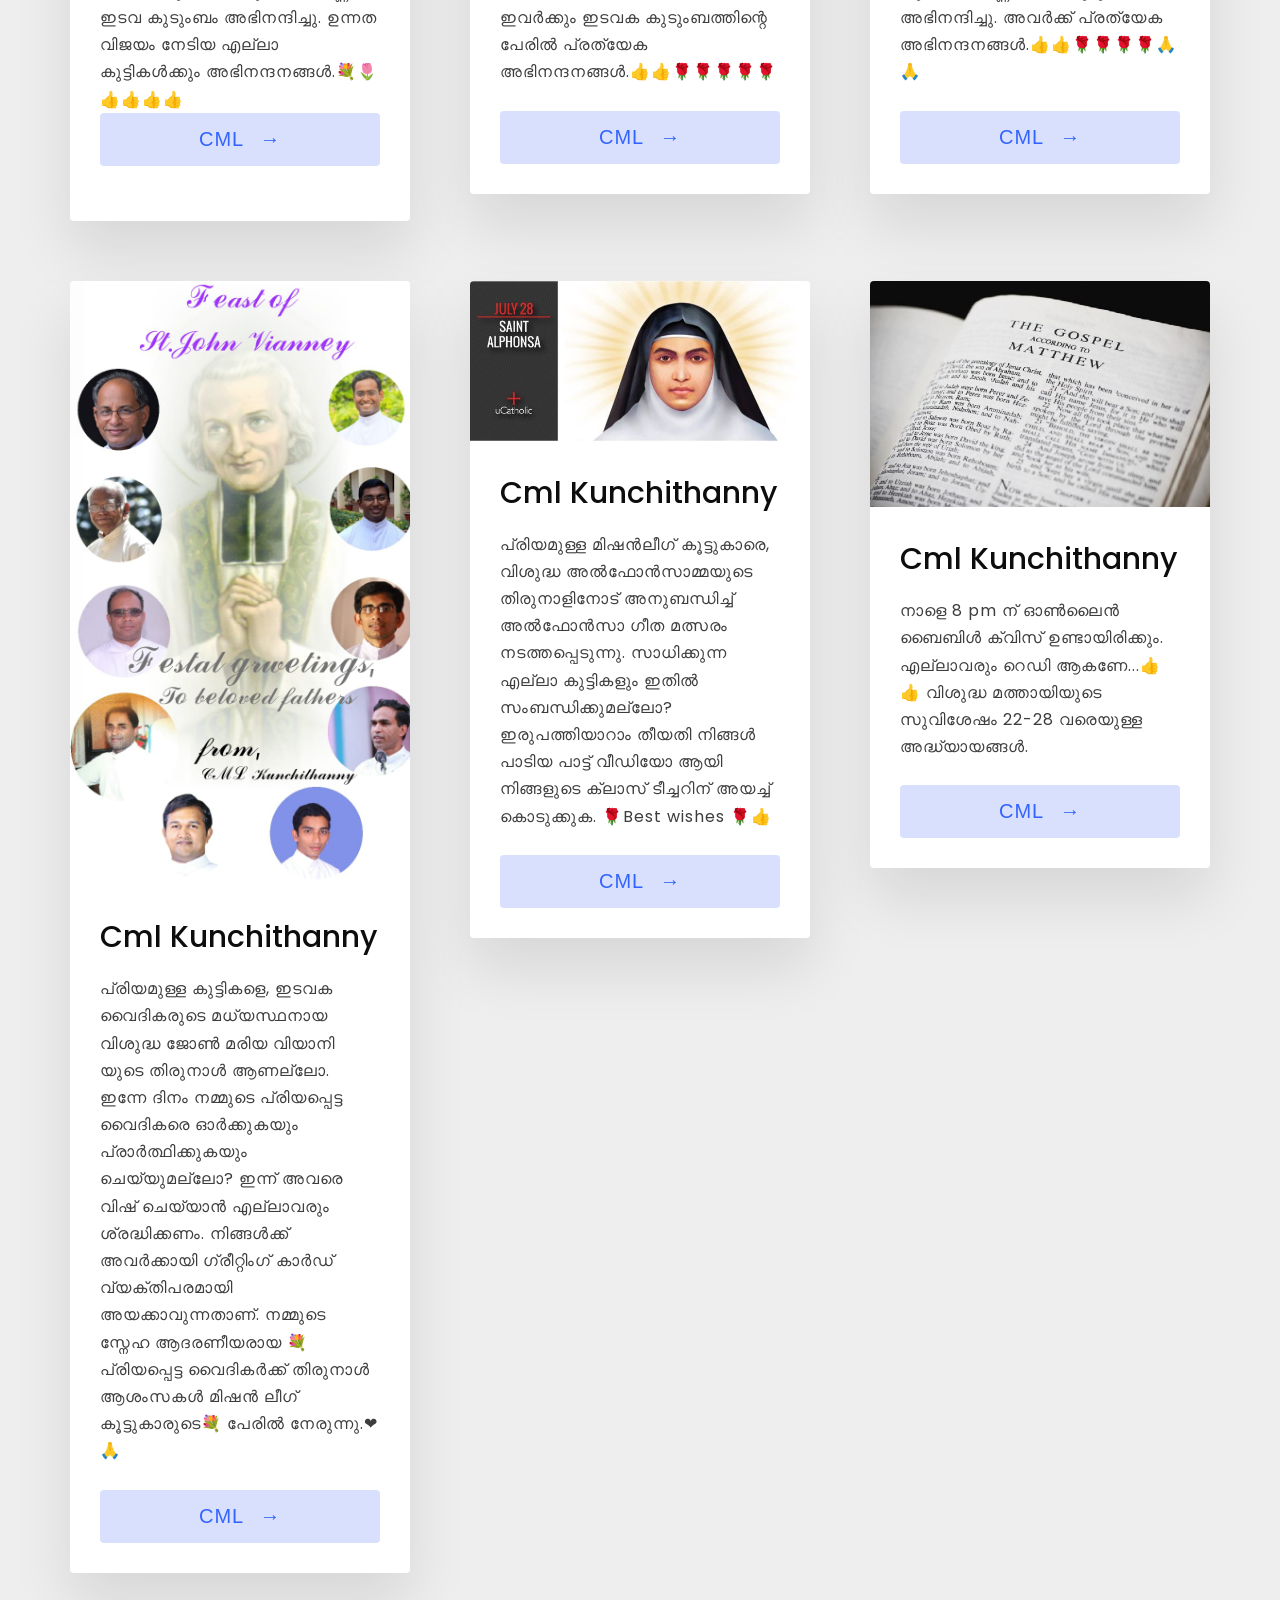
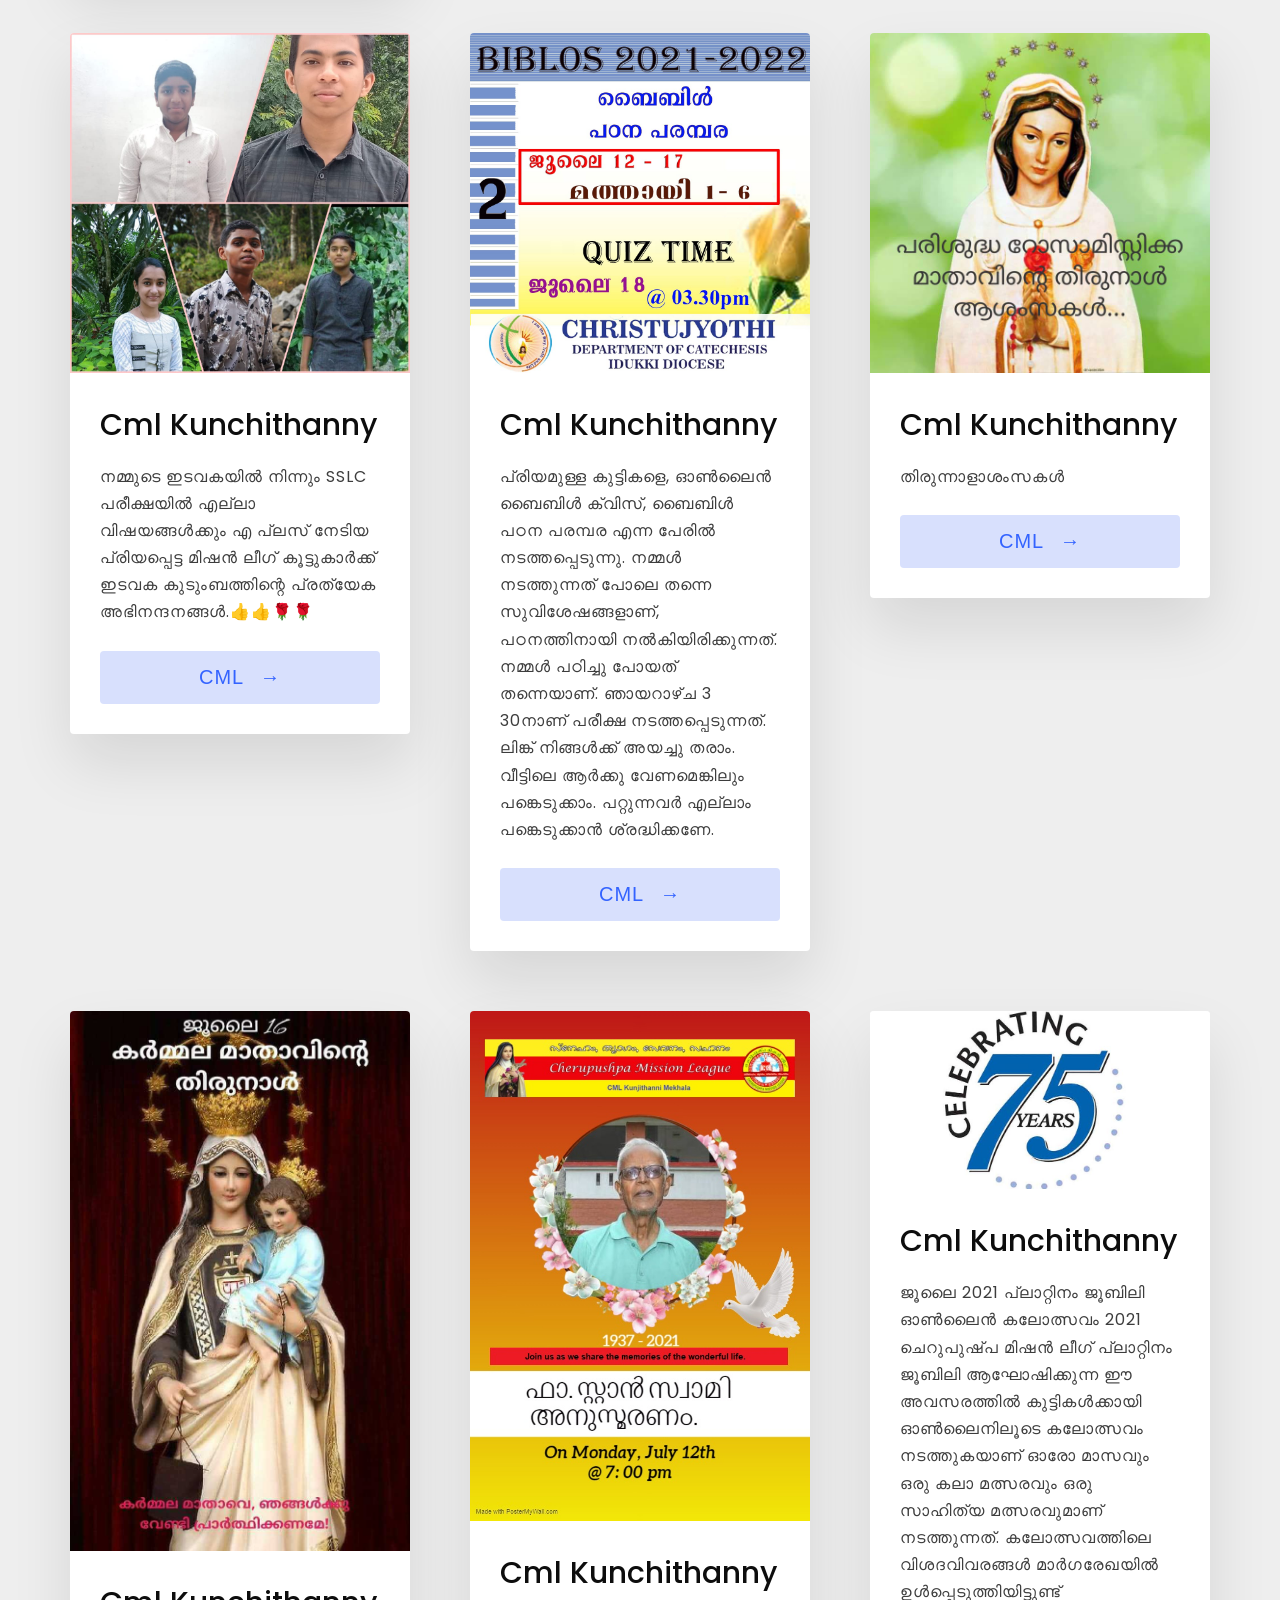
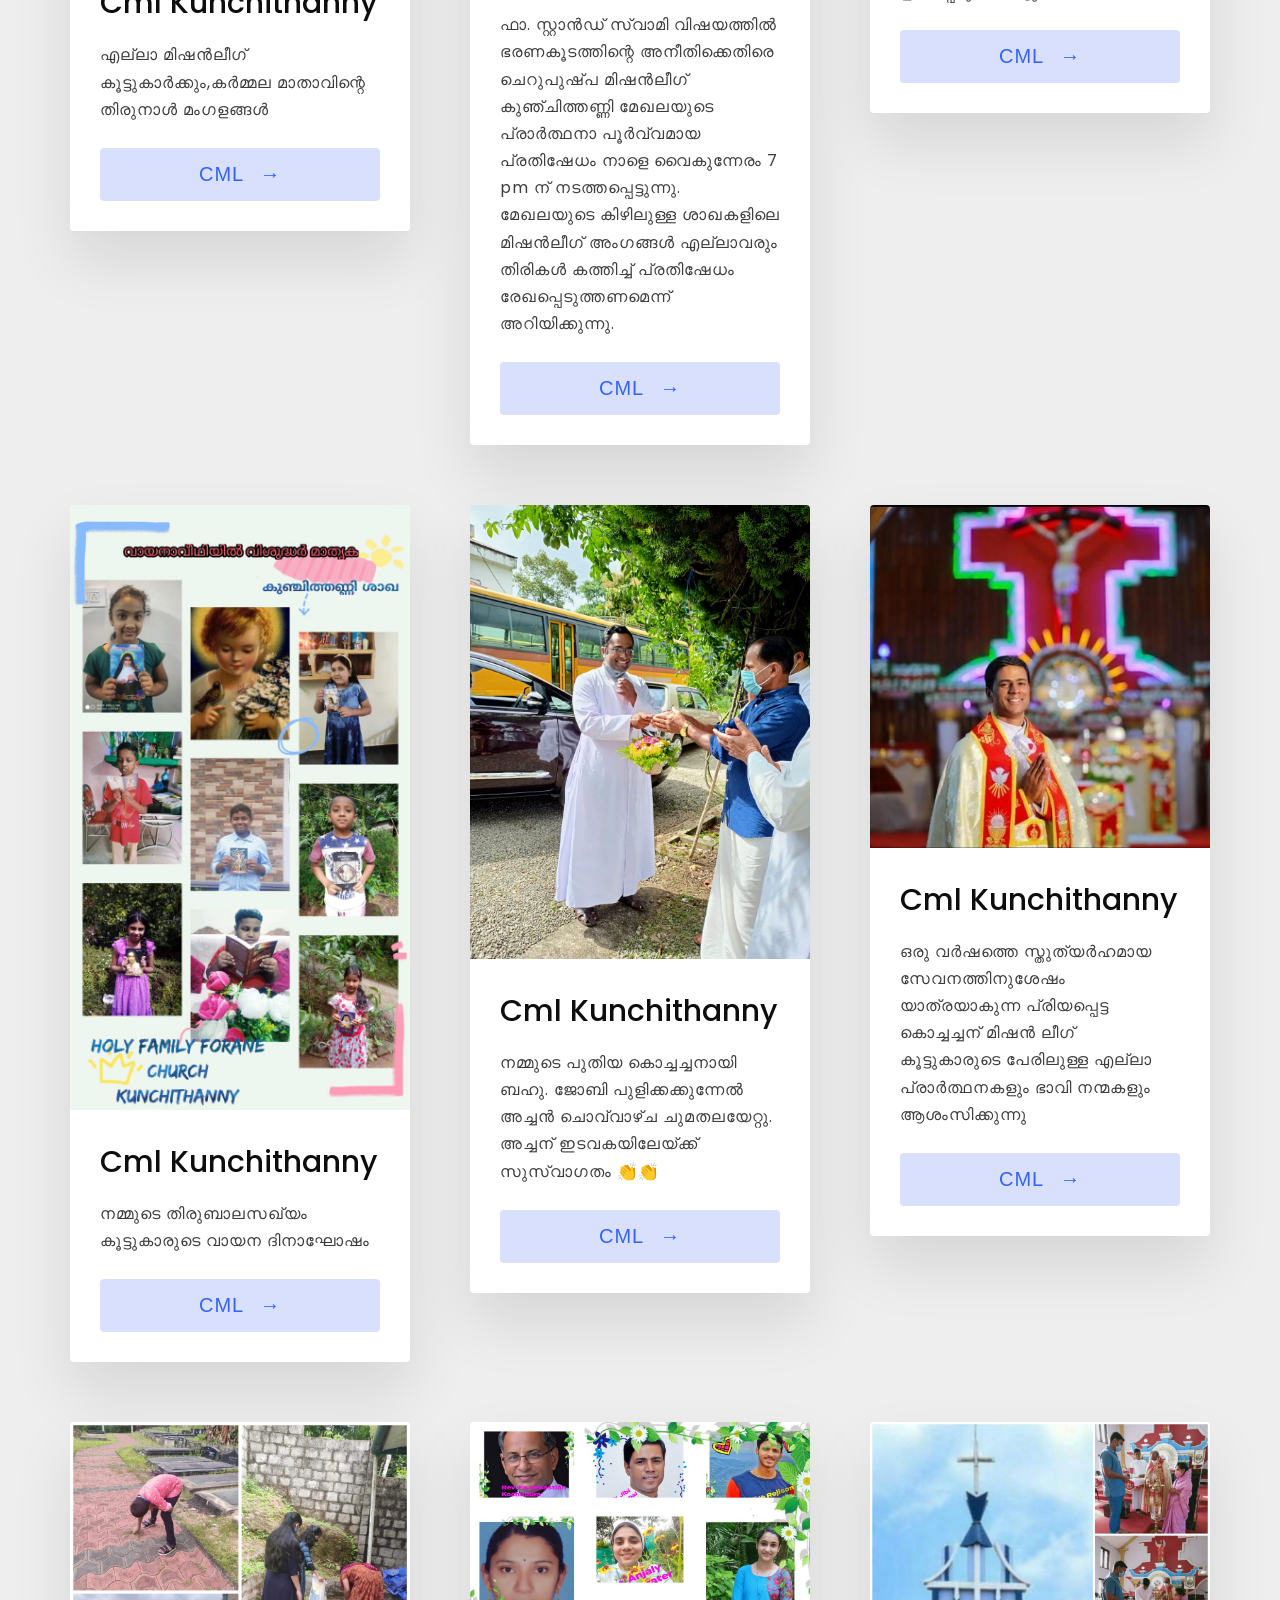
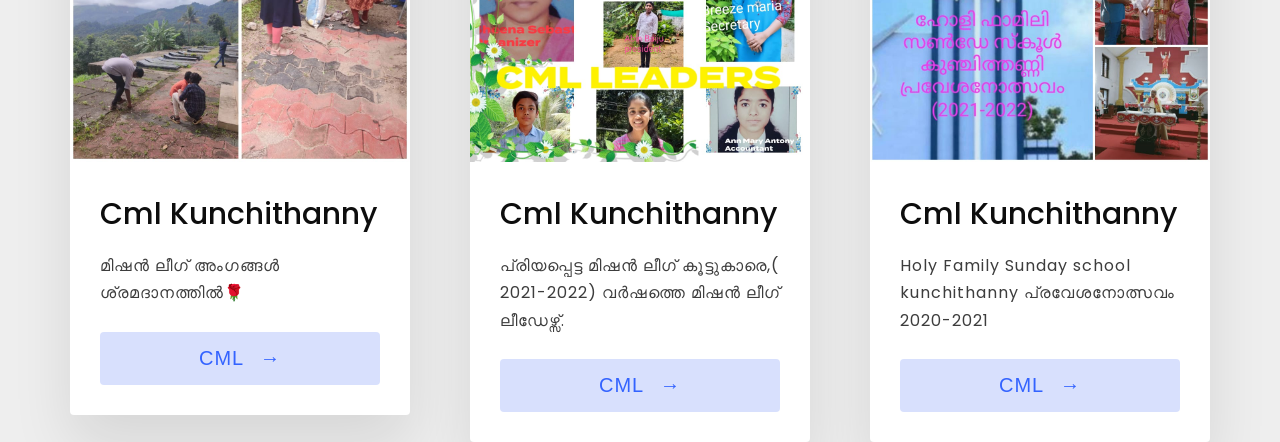
==== commit d79ecf7b: "Update index.html" ====
--- a/index.html
+++ b/index.html
@@ -16,6 +16,24 @@
       
       
       
+      
+      <div class="grid-item">
+        <div class="card">
+          <img class="card-img" src="onamp.png" alt="Maldives" />
+          <div class="card-content">
+            <h1 class="card-header">Cml Kunchithanny</h1>
+            <p class="card-text">
+             ഓണത്തോടനുബന്ധിച്ച് നടന്ന മത്സരങ്ങളുടെ റിസൾട്ട് അറിയിക്കുന്നു. പങ്കെടുത്ത എല്ലാ കുട്ടികൾക്കും  അഭിനന്ദനങ്ങൾ. 👍👍🌷🌷🌷🌷🌷🌷🌷
+            </p>
+            <button class="card-btn">CML <span>&rarr;</span></button>
+          </div>
+        </div>
+      </div>
+      
+      
+      
+      
+      
        <div class="grid-item">
         <div class="card">
           <img class="card-img" src="feast.jpeg" alt="Maldives" />
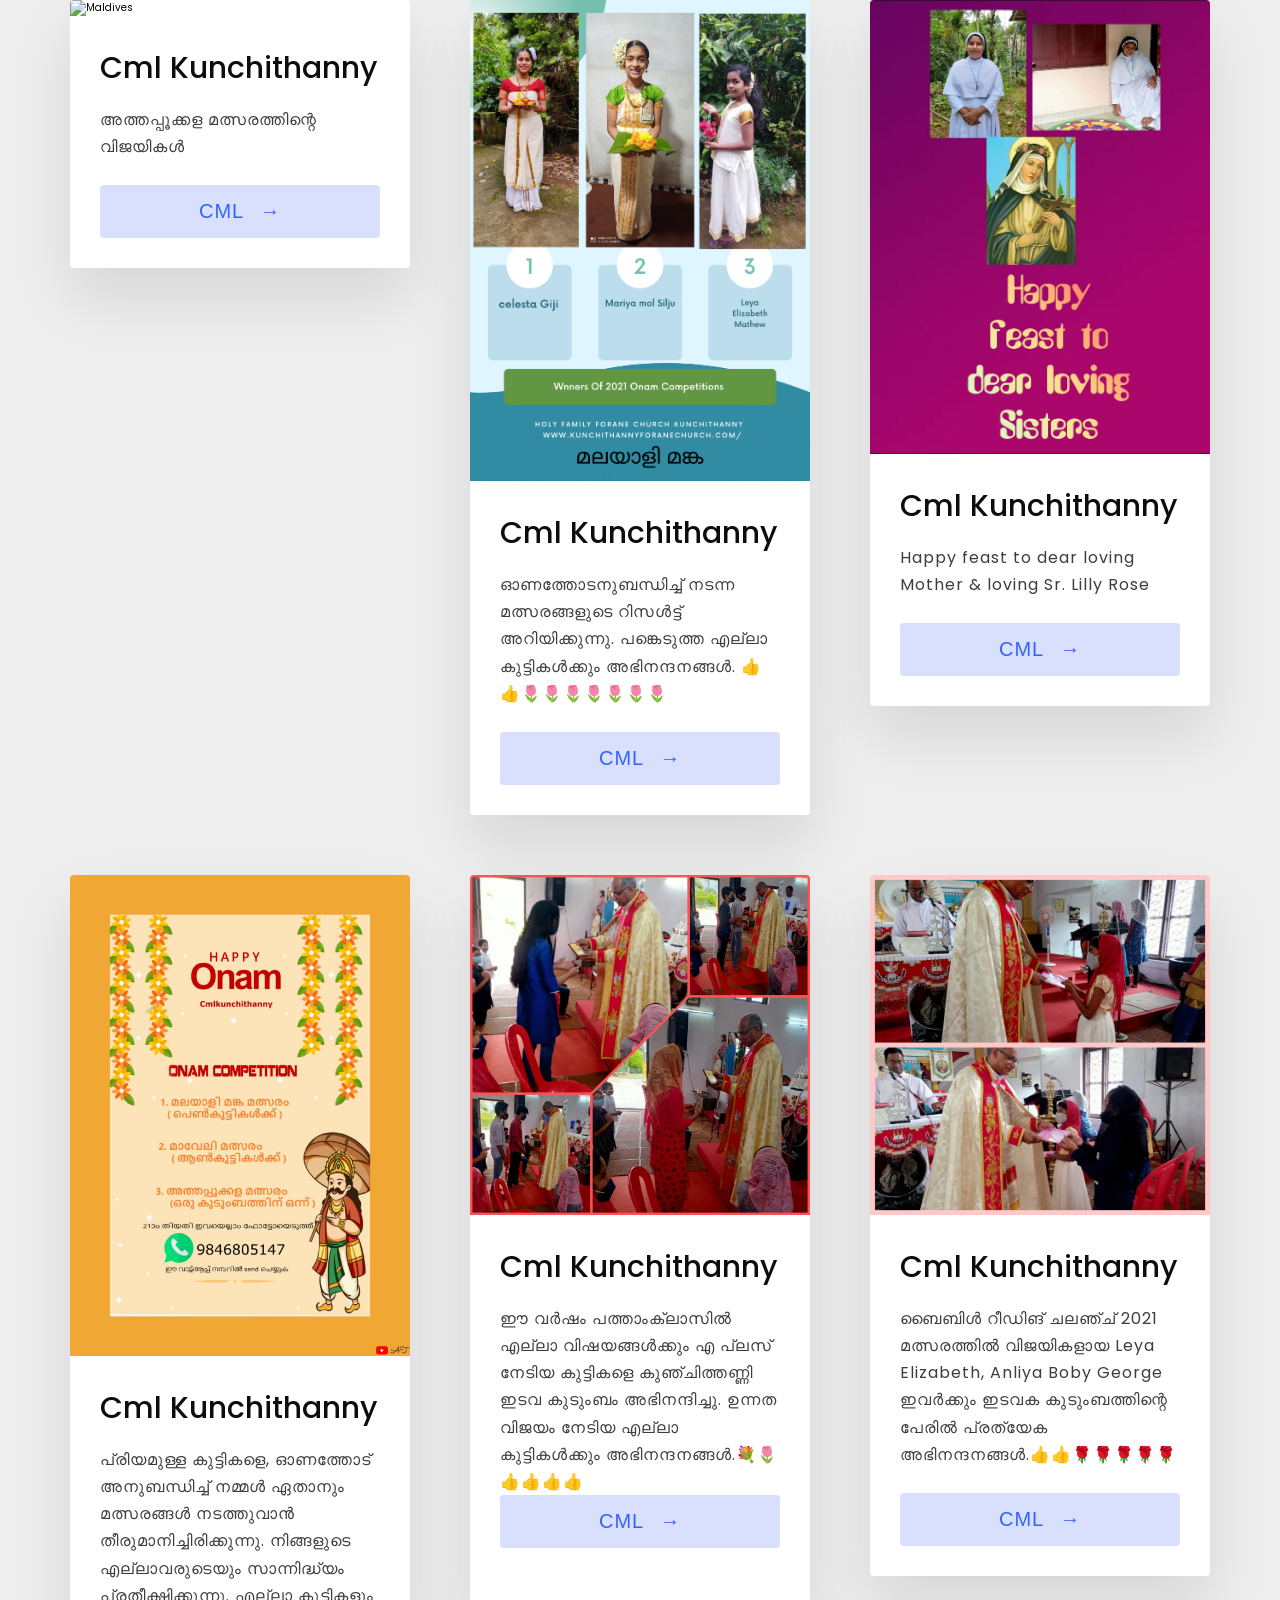
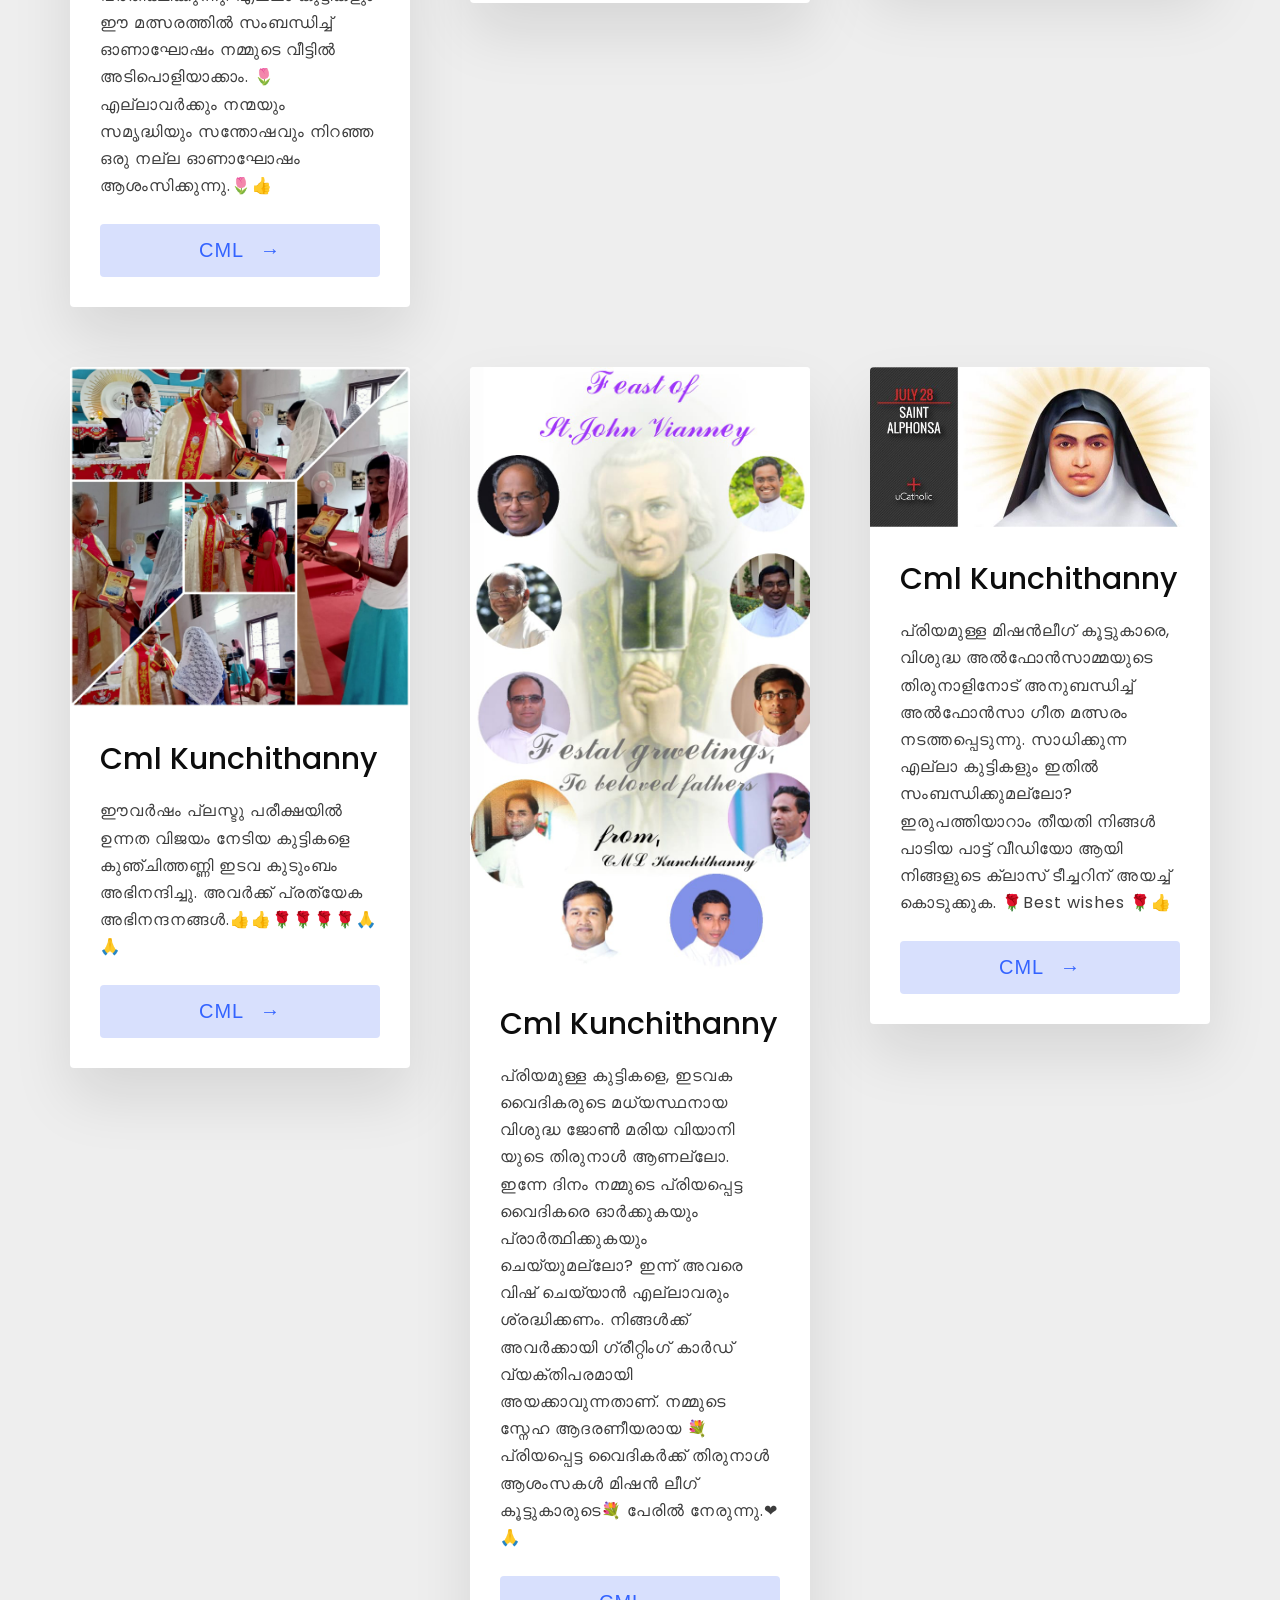
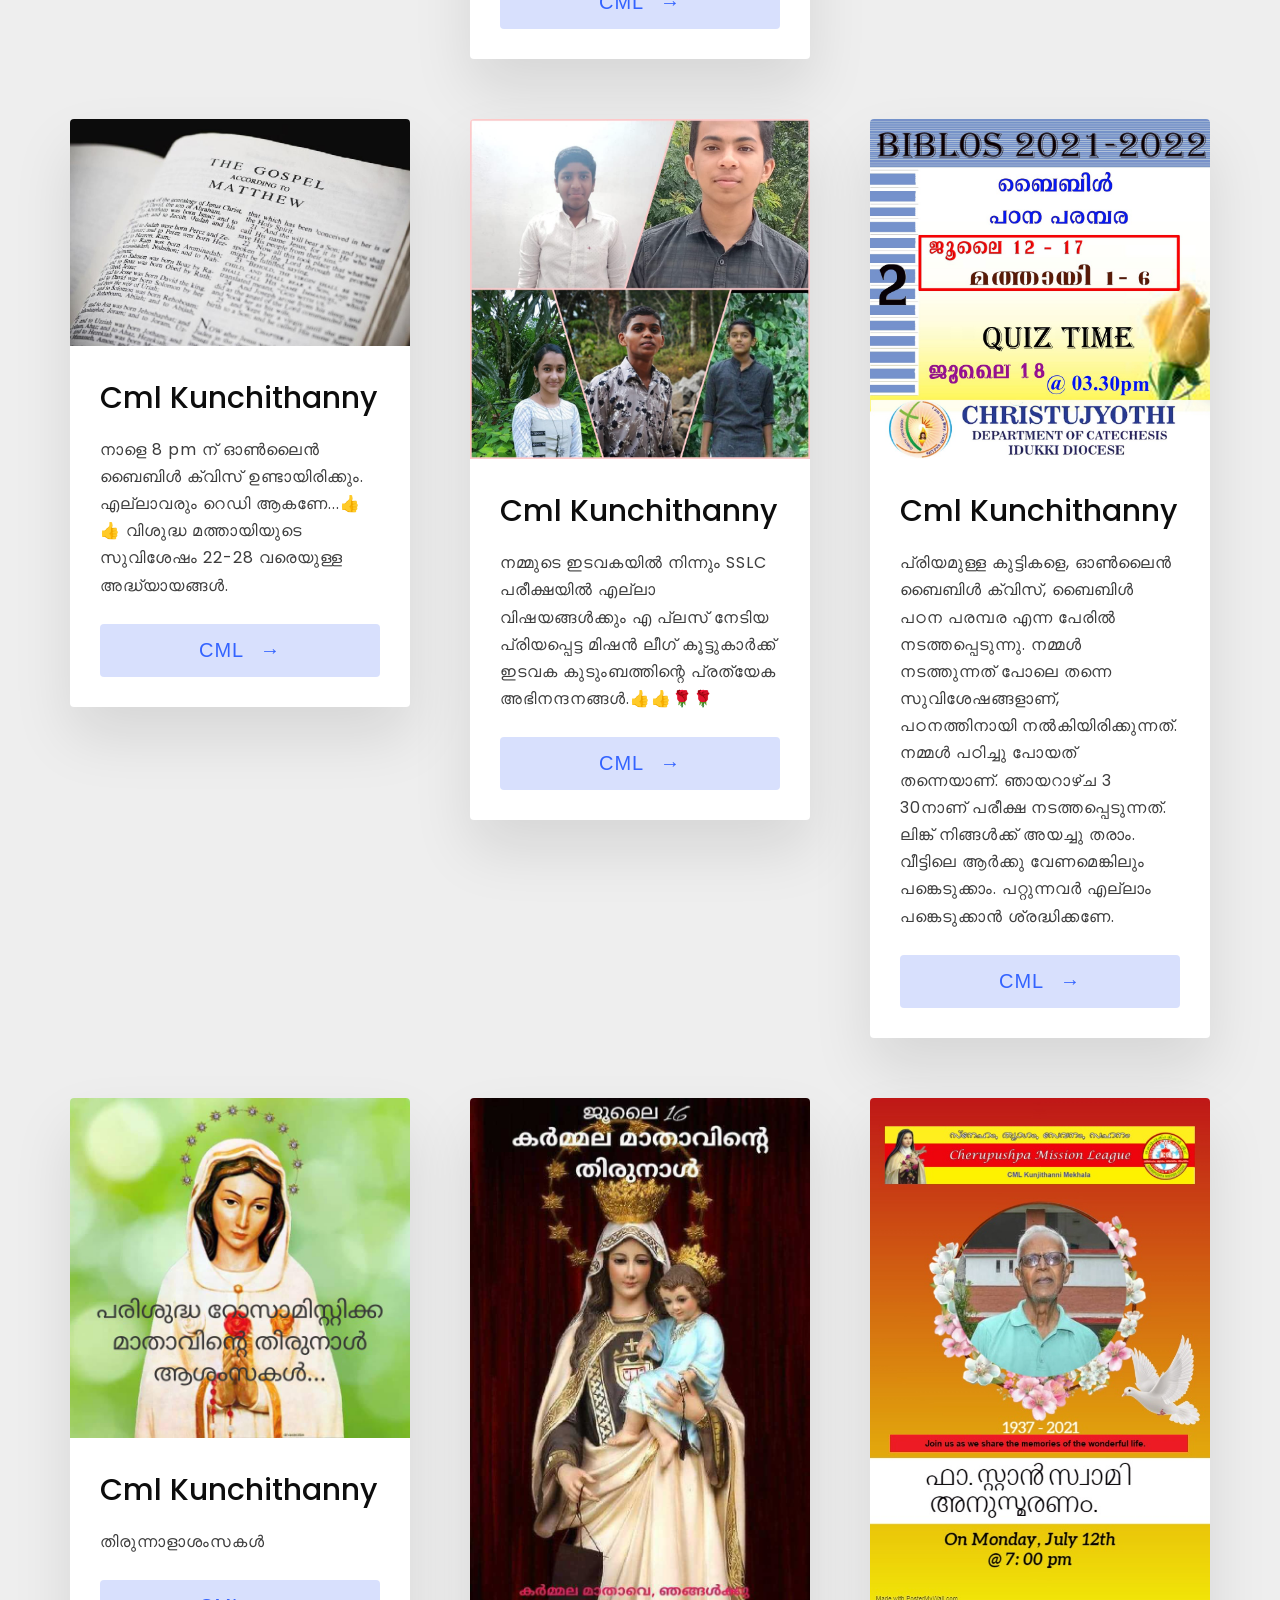
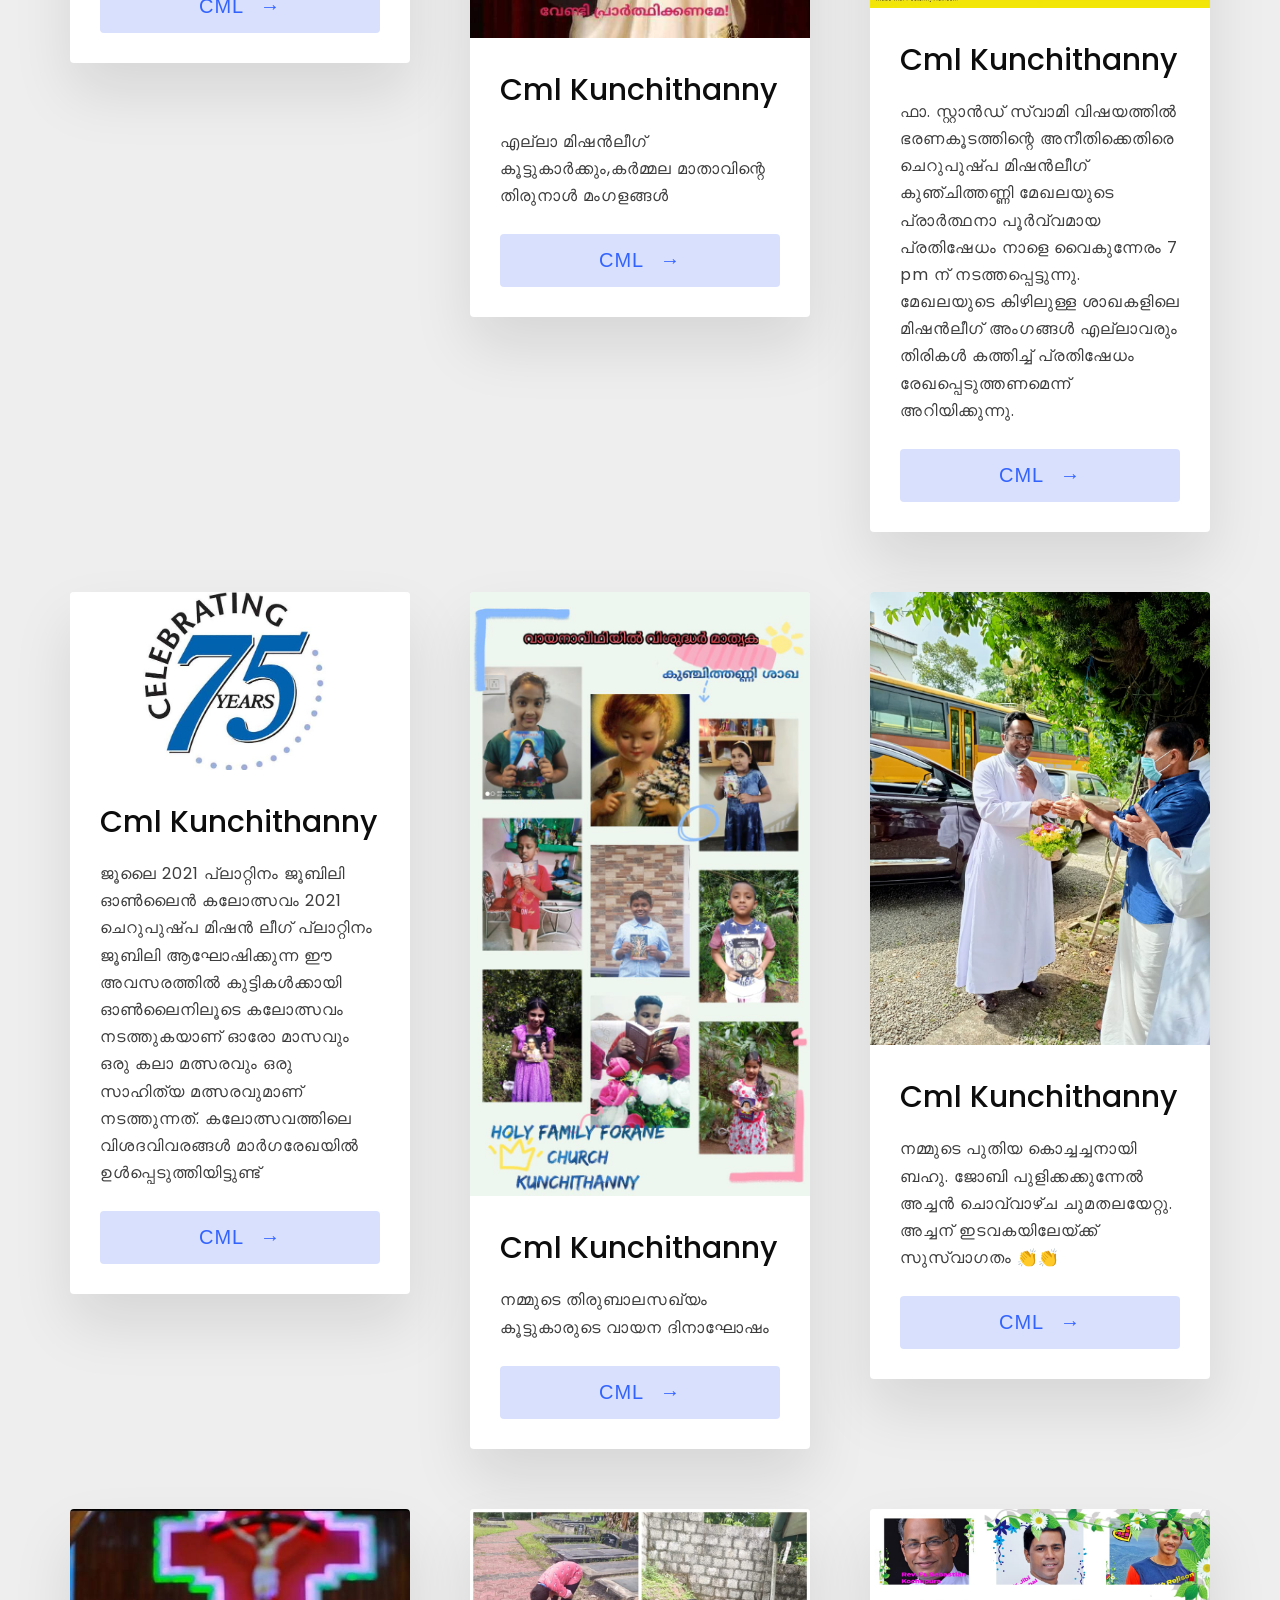
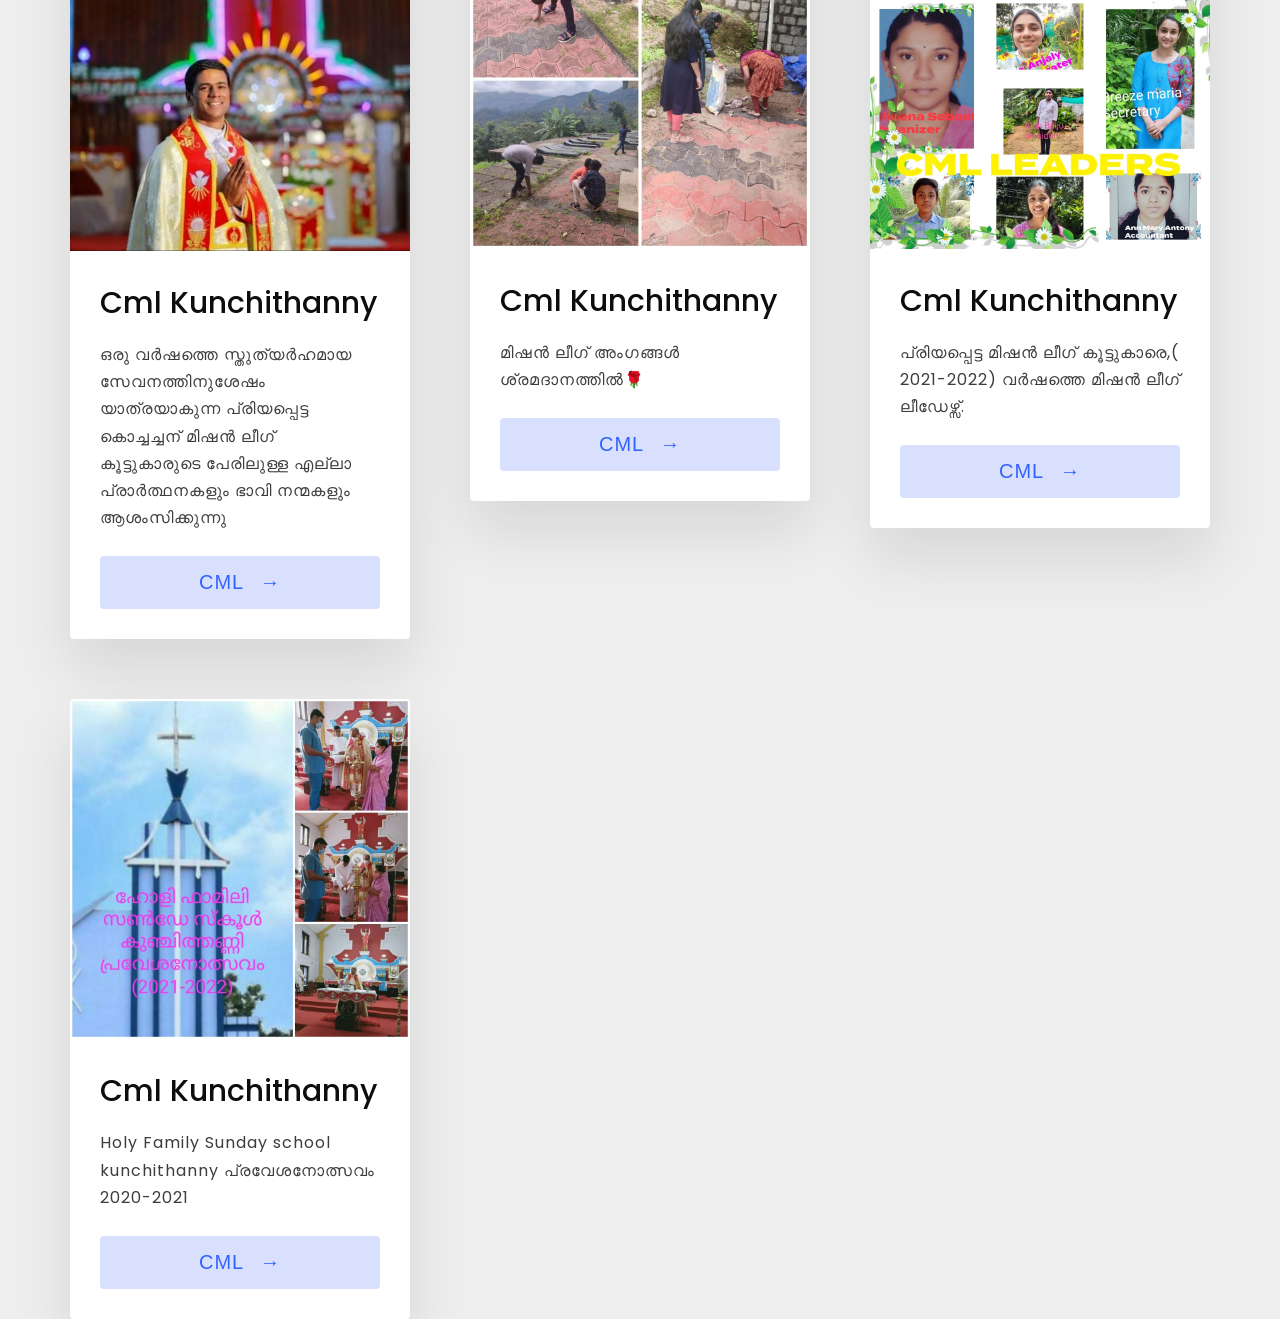
==== commit f83e24a3: "Update index.html" ====
--- a/index.html
+++ b/index.html
@@ -17,6 +17,30 @@
       
       
       
+      
+      
+       
+      <div class="grid-item">
+        <div class="card">
+          <img class="card-img" src="onama.png" alt="Maldives" />
+          <div class="card-content">
+            <h1 class="card-header">Cml Kunchithanny</h1>
+            <p class="card-text">
+             അത്തപ്പൂക്കള മത്സരത്തിന്റെ വിജയികൾ
+            </p>
+            <button class="card-btn">CML <span>&rarr;</span></button>
+          </div>
+        </div>
+      </div>
+      
+      
+      
+      
+      
+      
+      
+      
+      
       <div class="grid-item">
         <div class="card">
           <img class="card-img" src="onamp.png" alt="Maldives" />
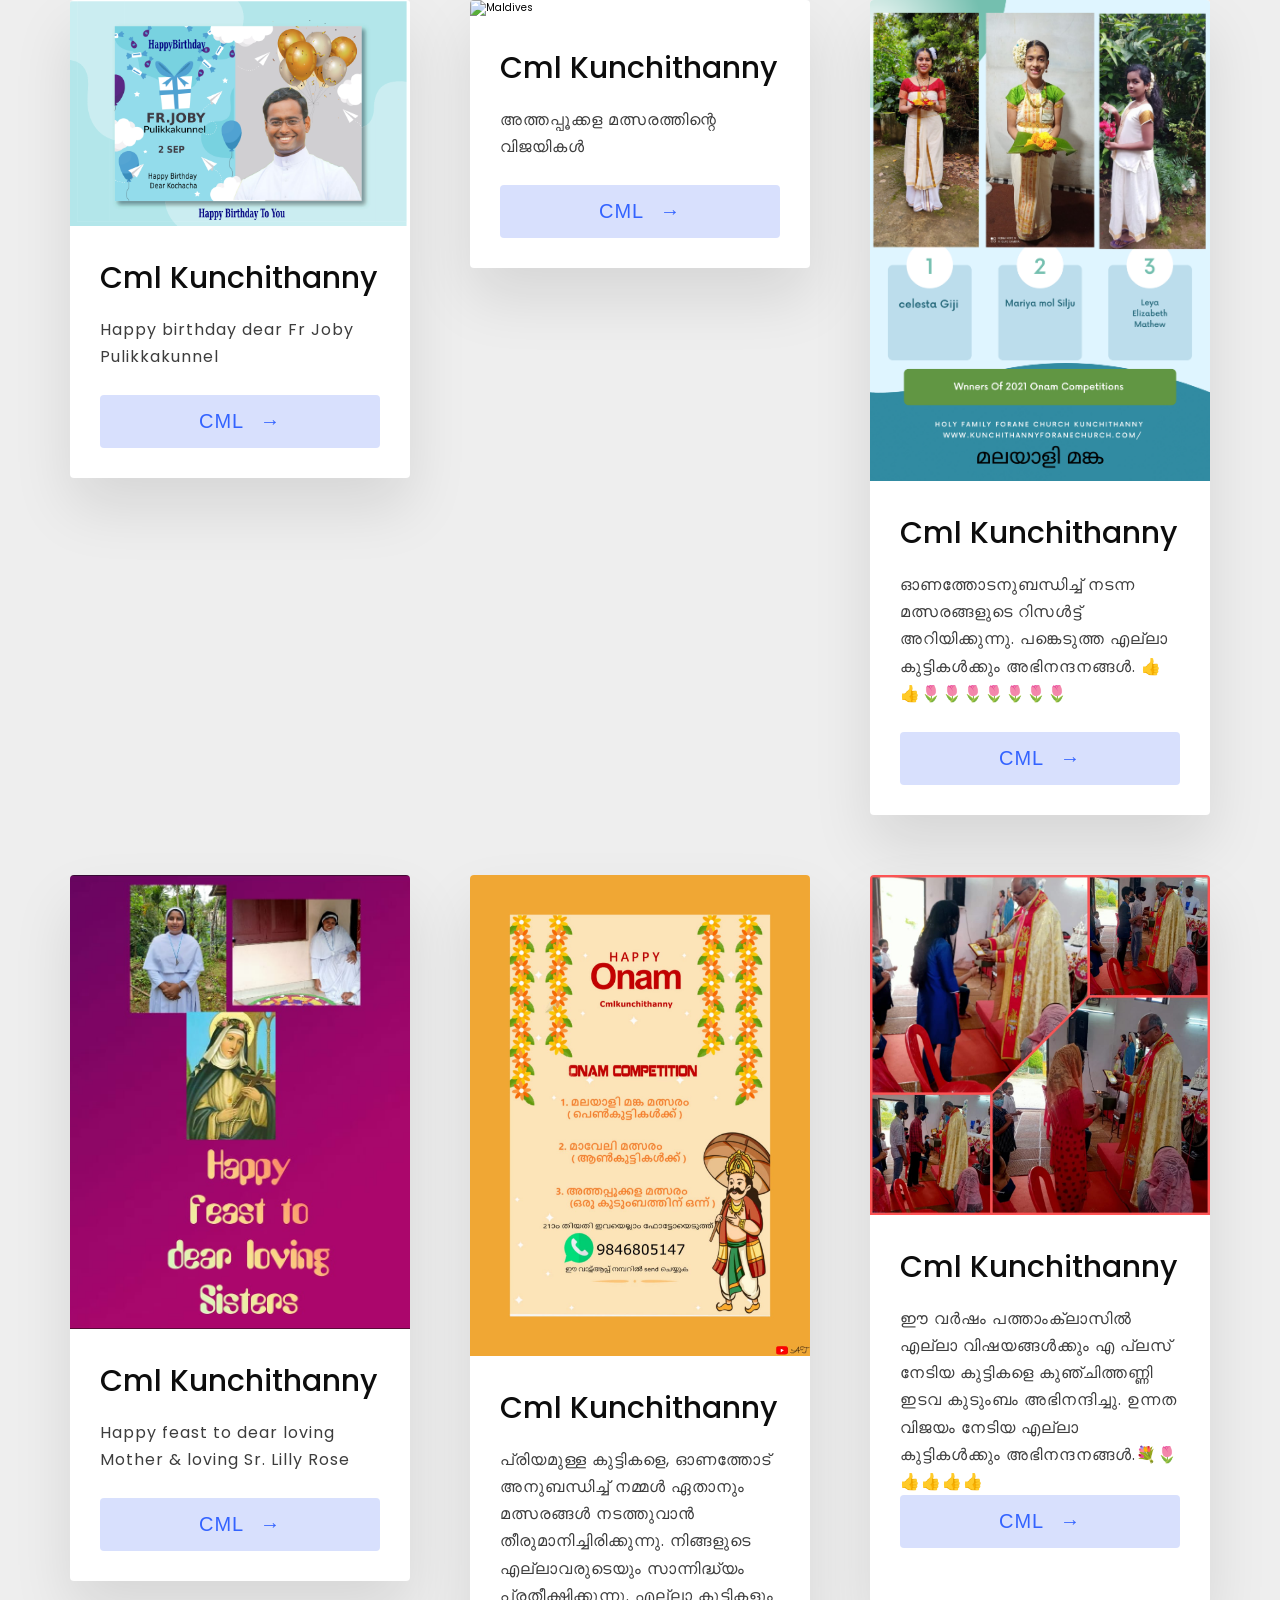
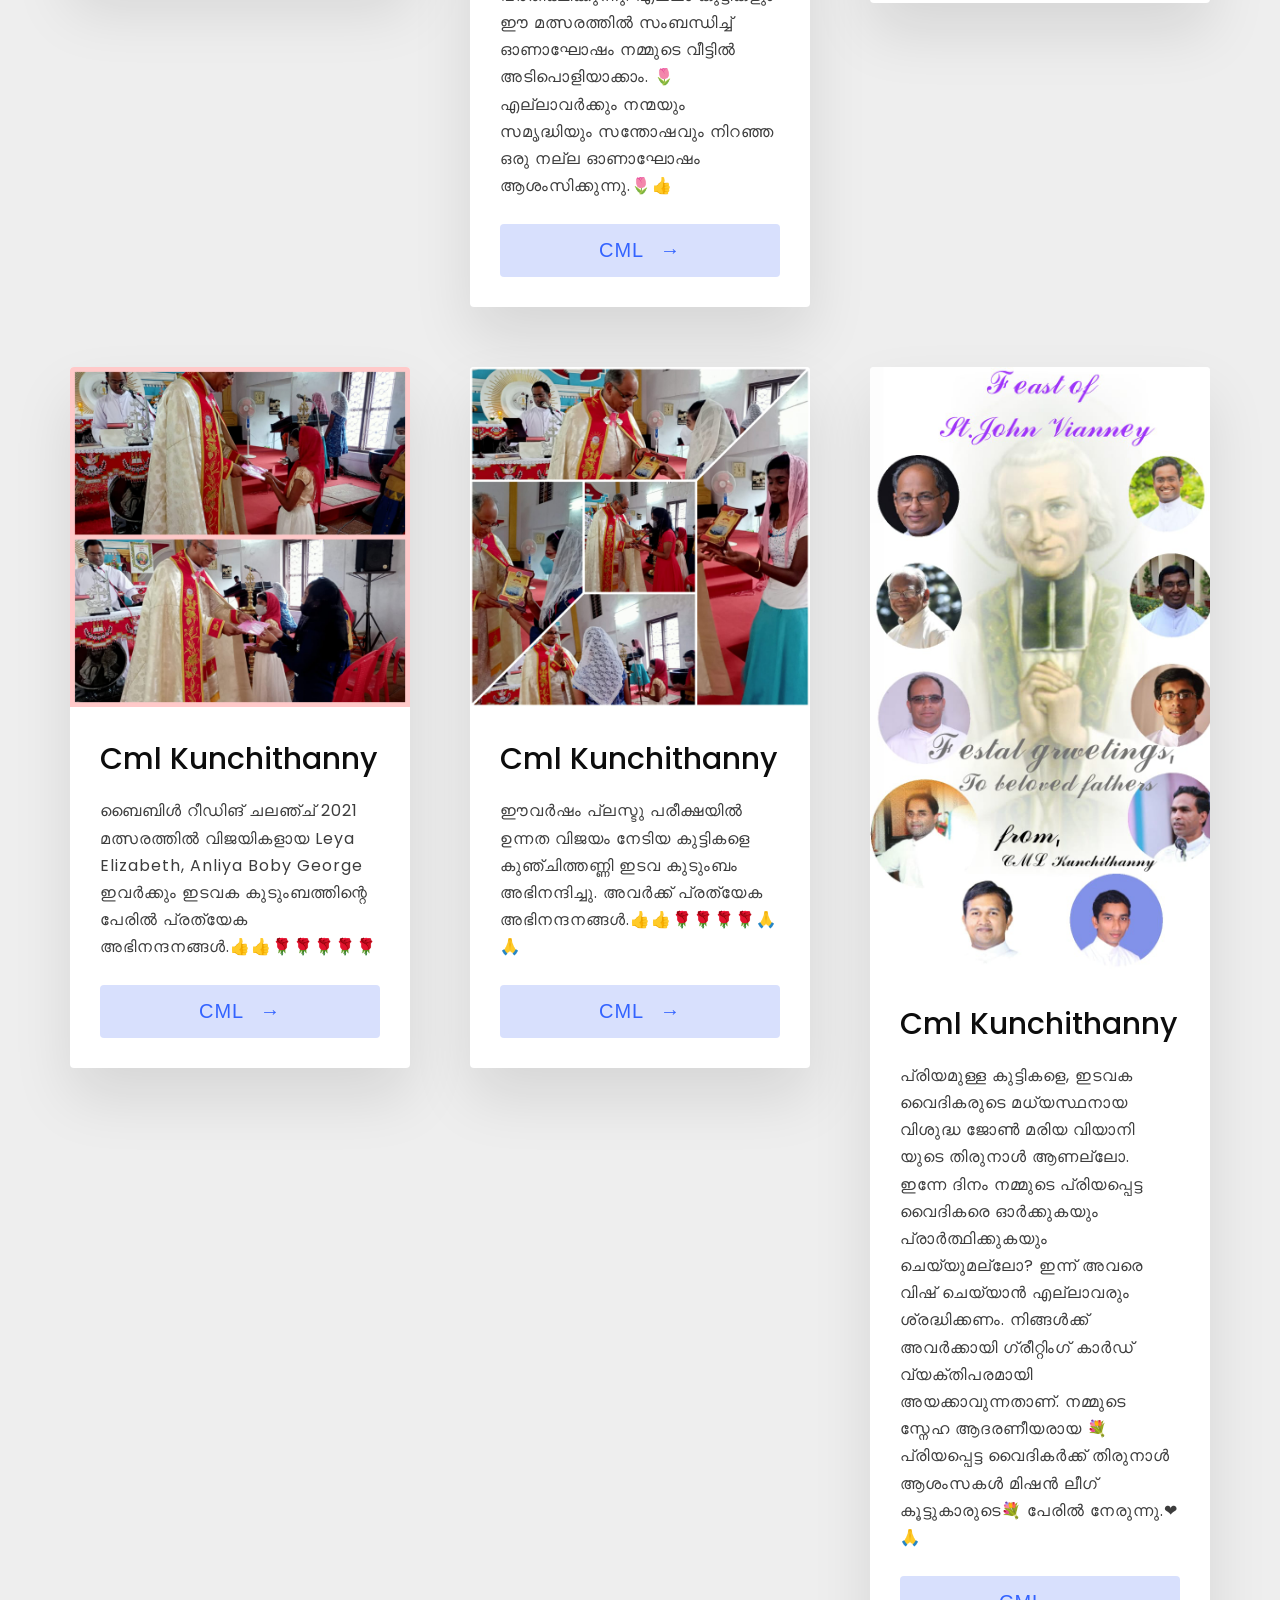
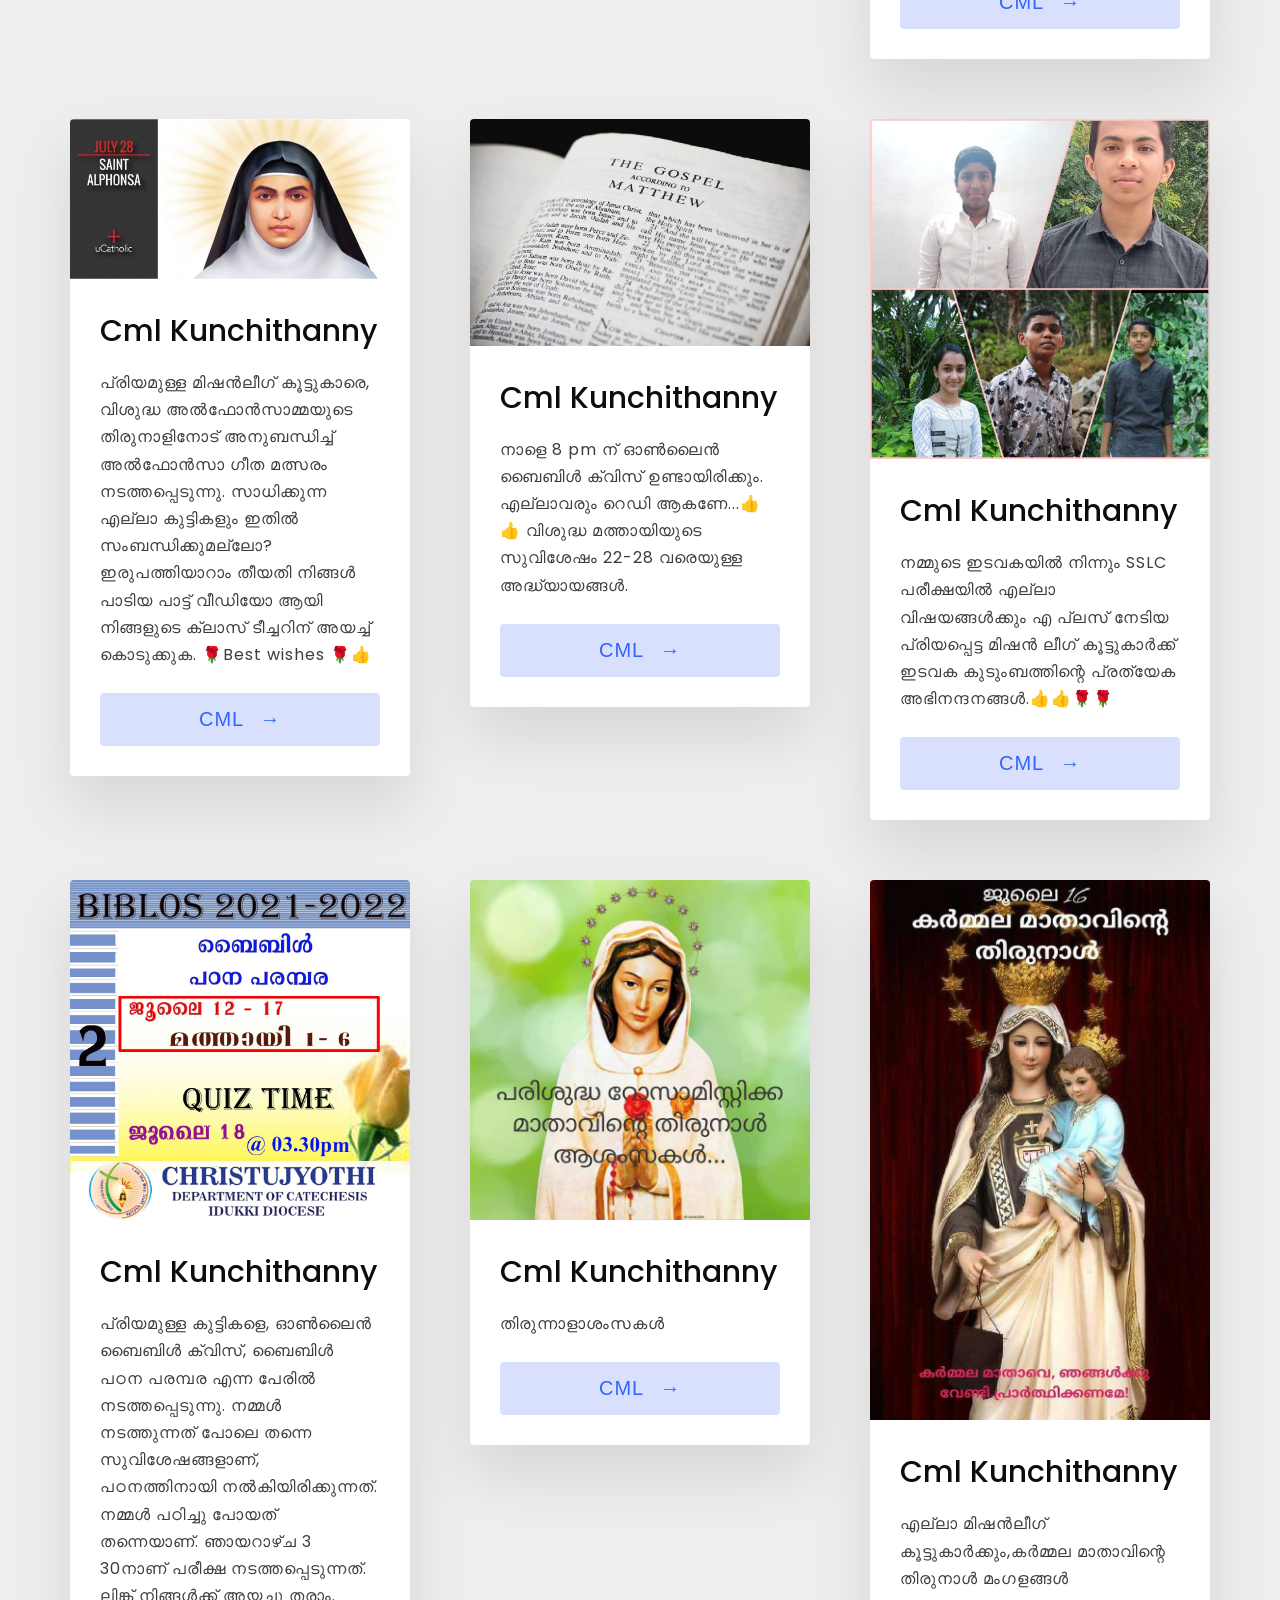
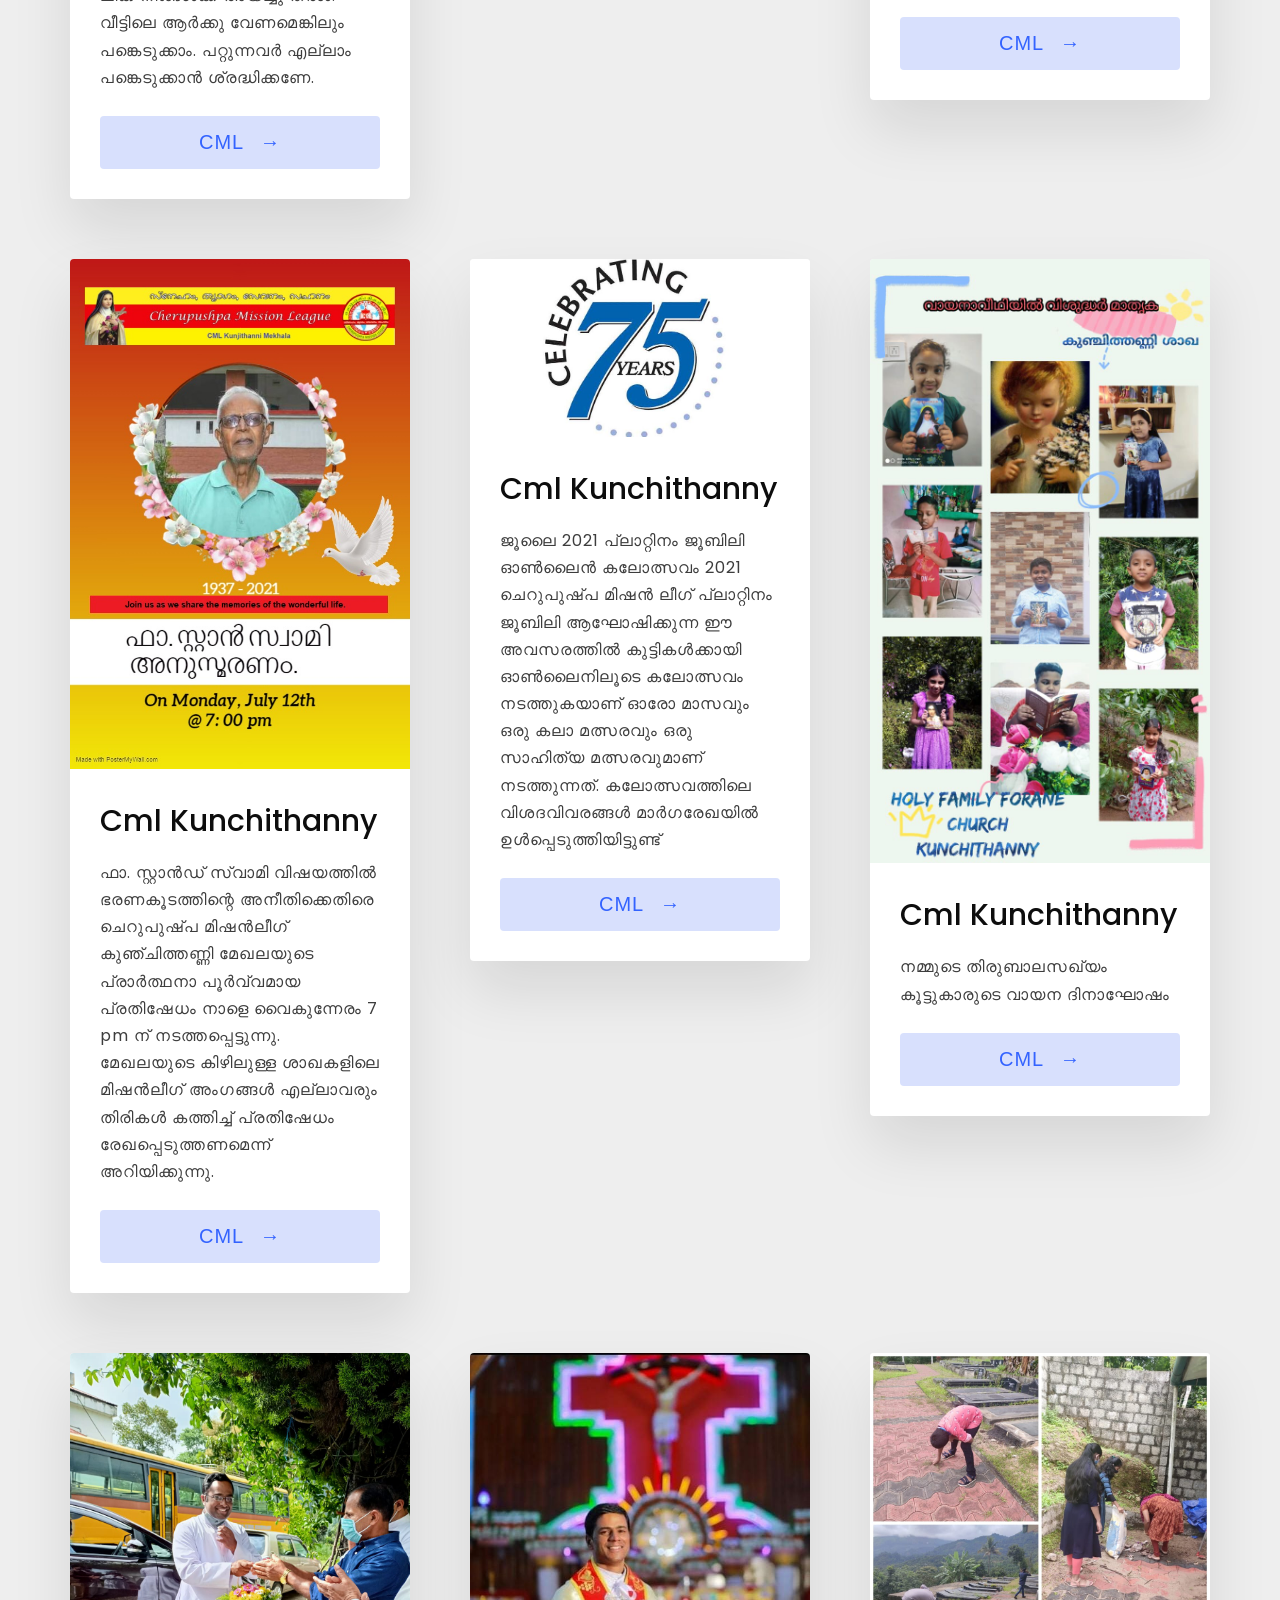
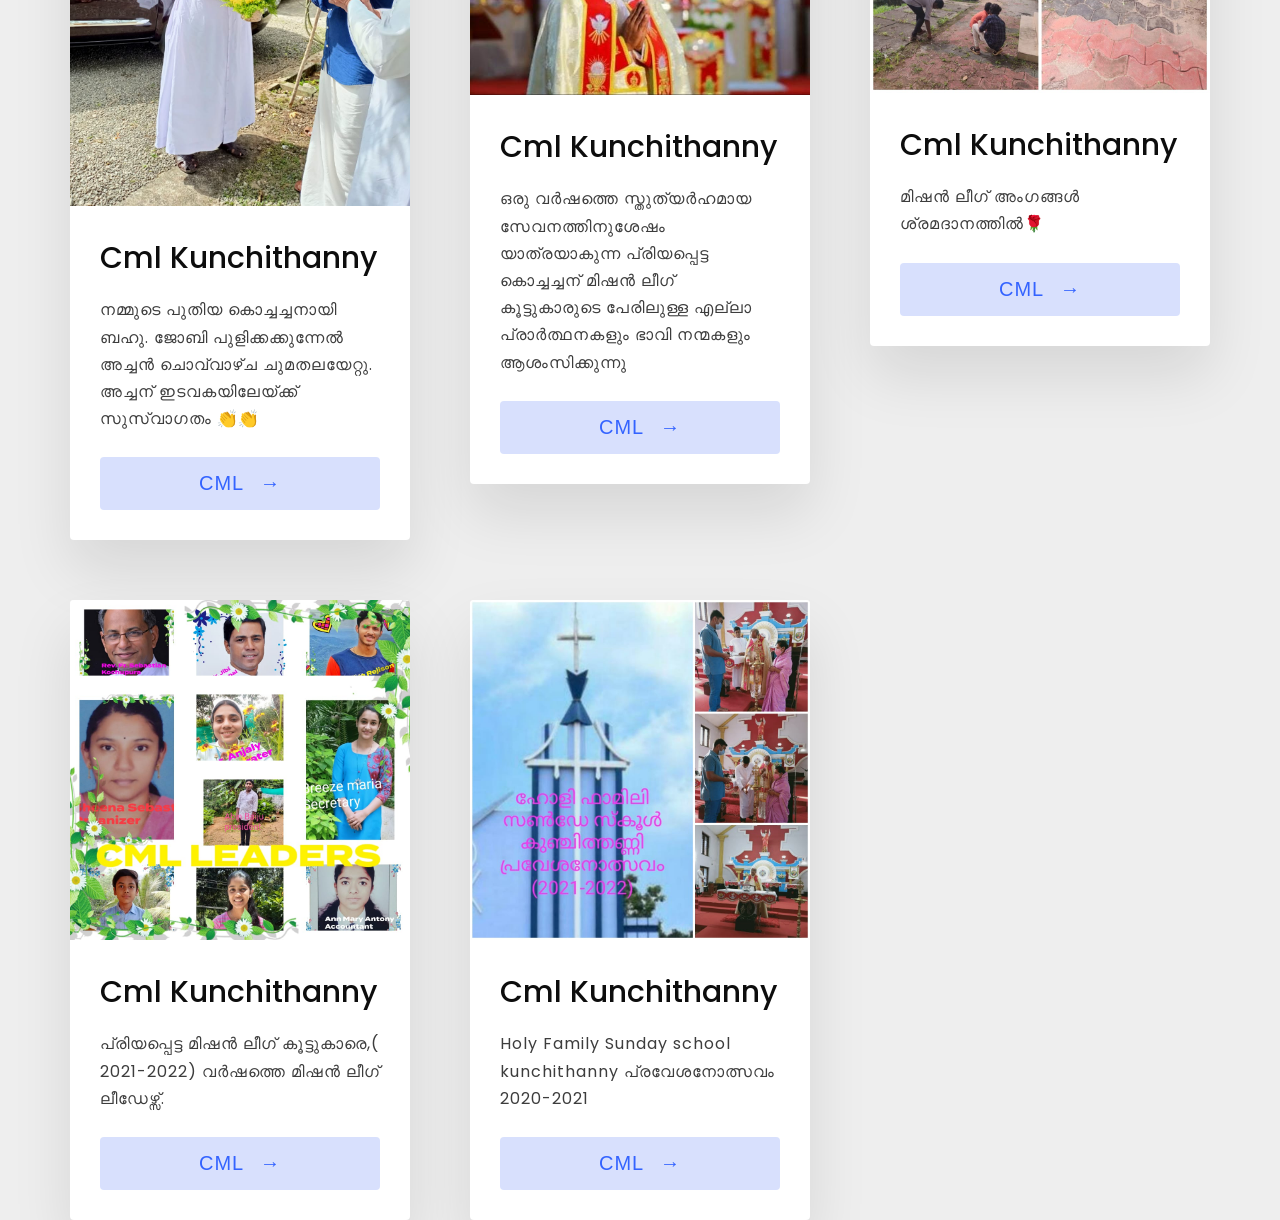
==== commit ae914900: "Update index.html" ====
--- a/index.html
+++ b/index.html
@@ -15,7 +15,18 @@
       
       
       
-      
+       <div class="grid-item">
+        <div class="card">
+          <img class="card-img" src="jobybirthday.png" alt="Maldives" />
+          <div class="card-content">
+            <h1 class="card-header">Cml Kunchithanny</h1>
+            <p class="card-text">
+             Happy birthday dear Fr Joby Pulikkakunnel
+            </p>
+            <button class="card-btn">CML <span>&rarr;</span></button>
+          </div>
+        </div>
+      </div>
       
       
       
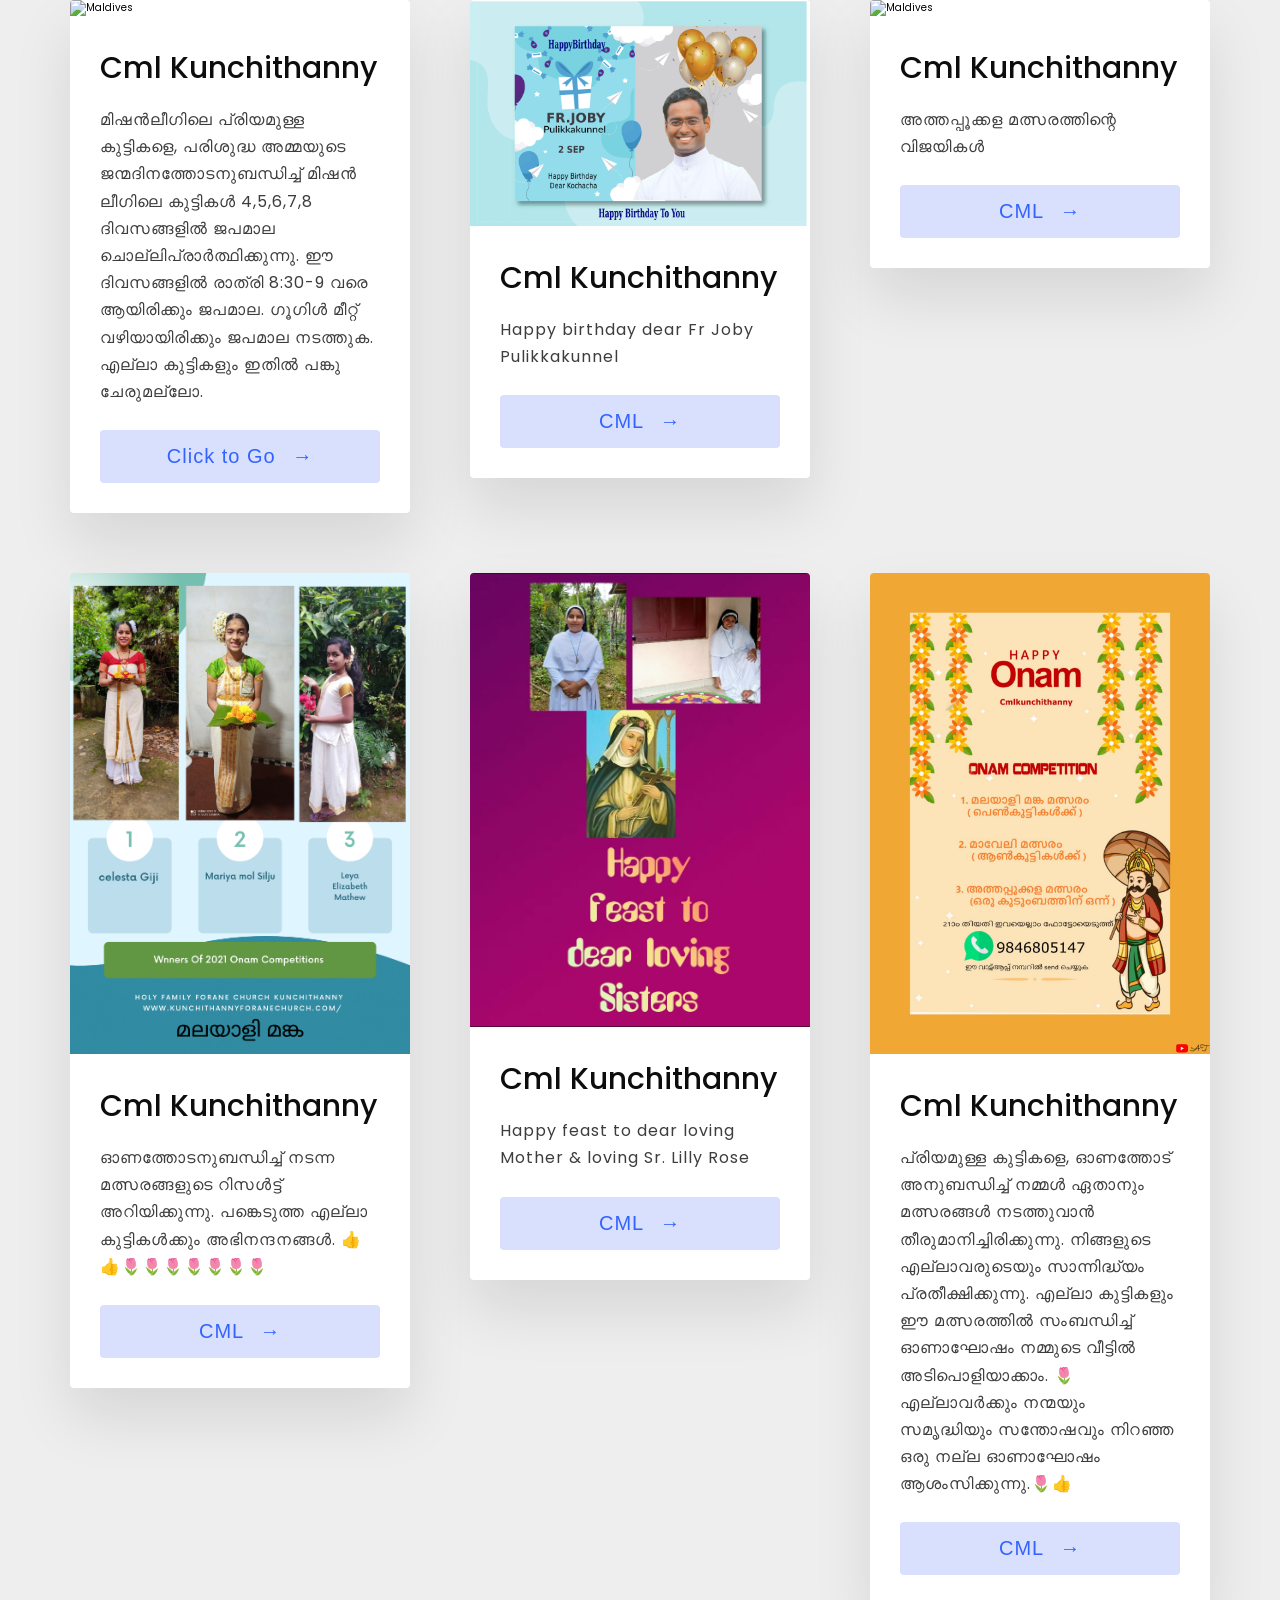
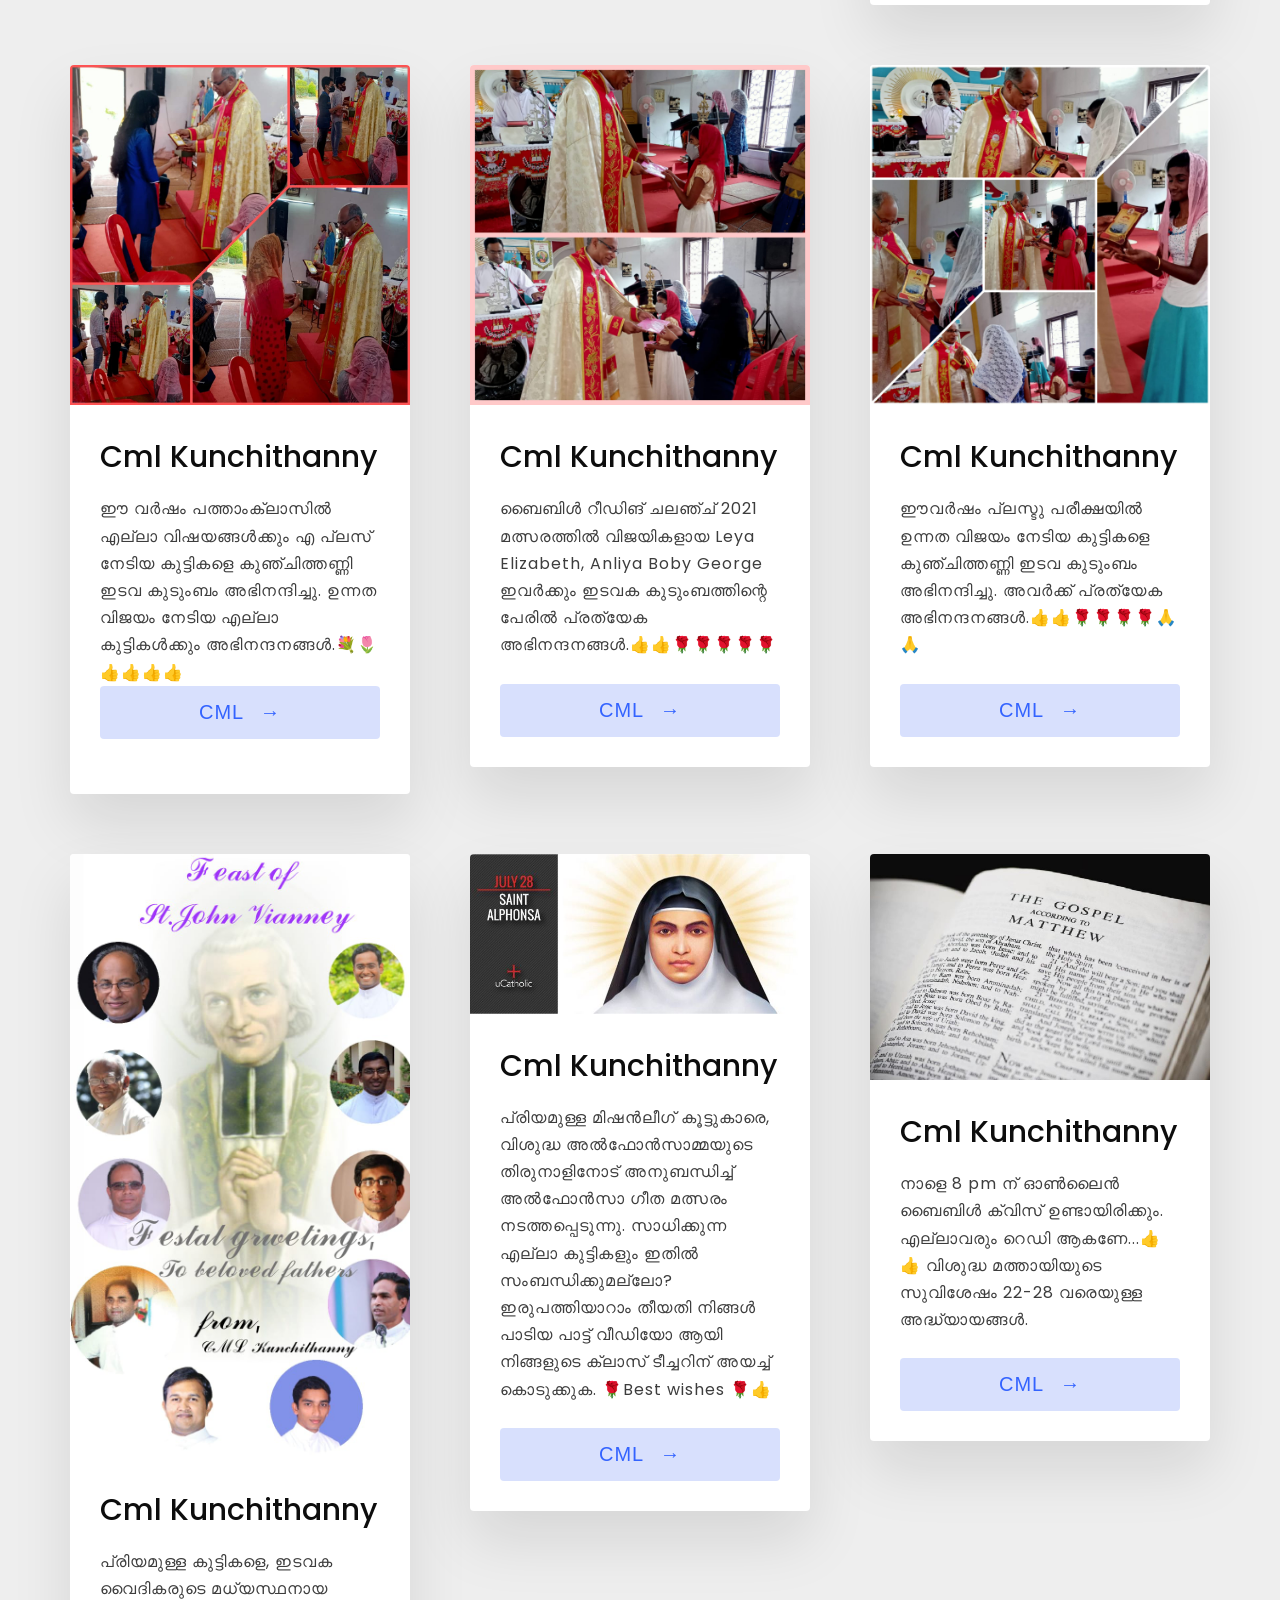
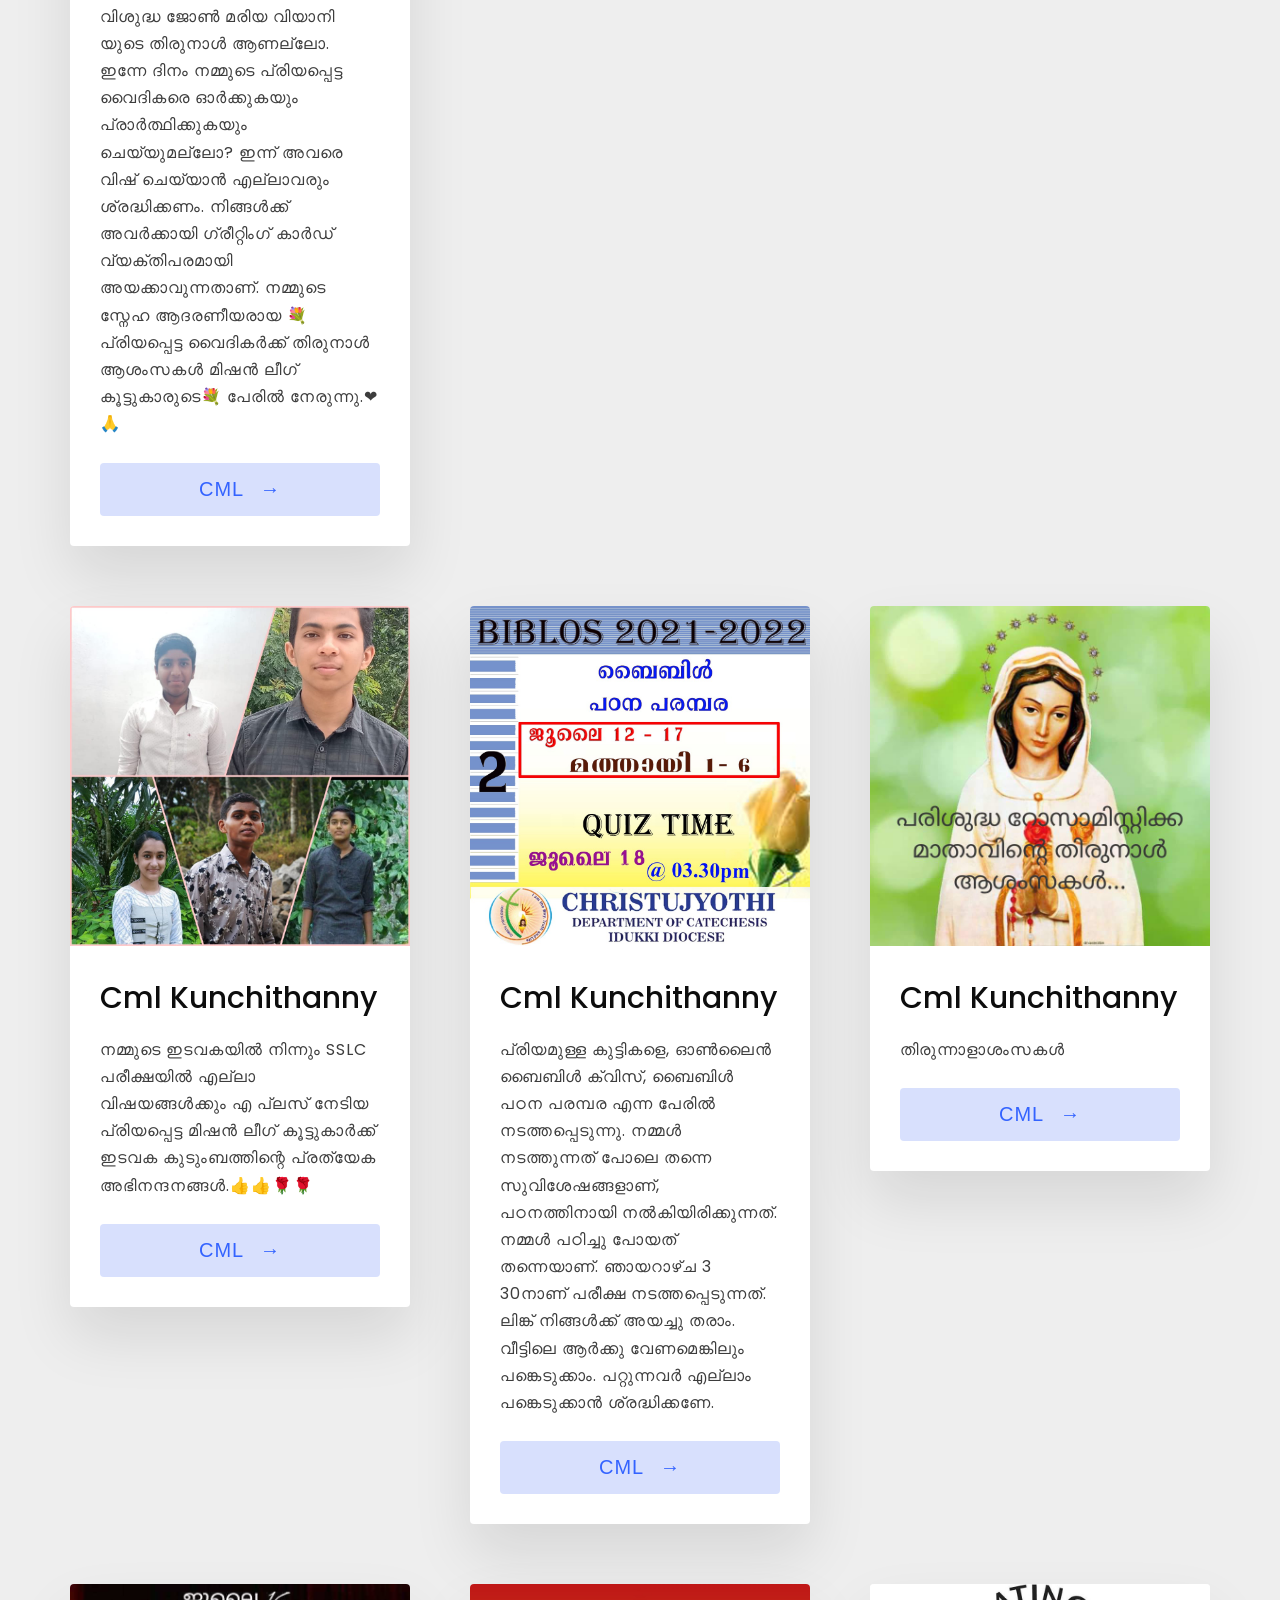
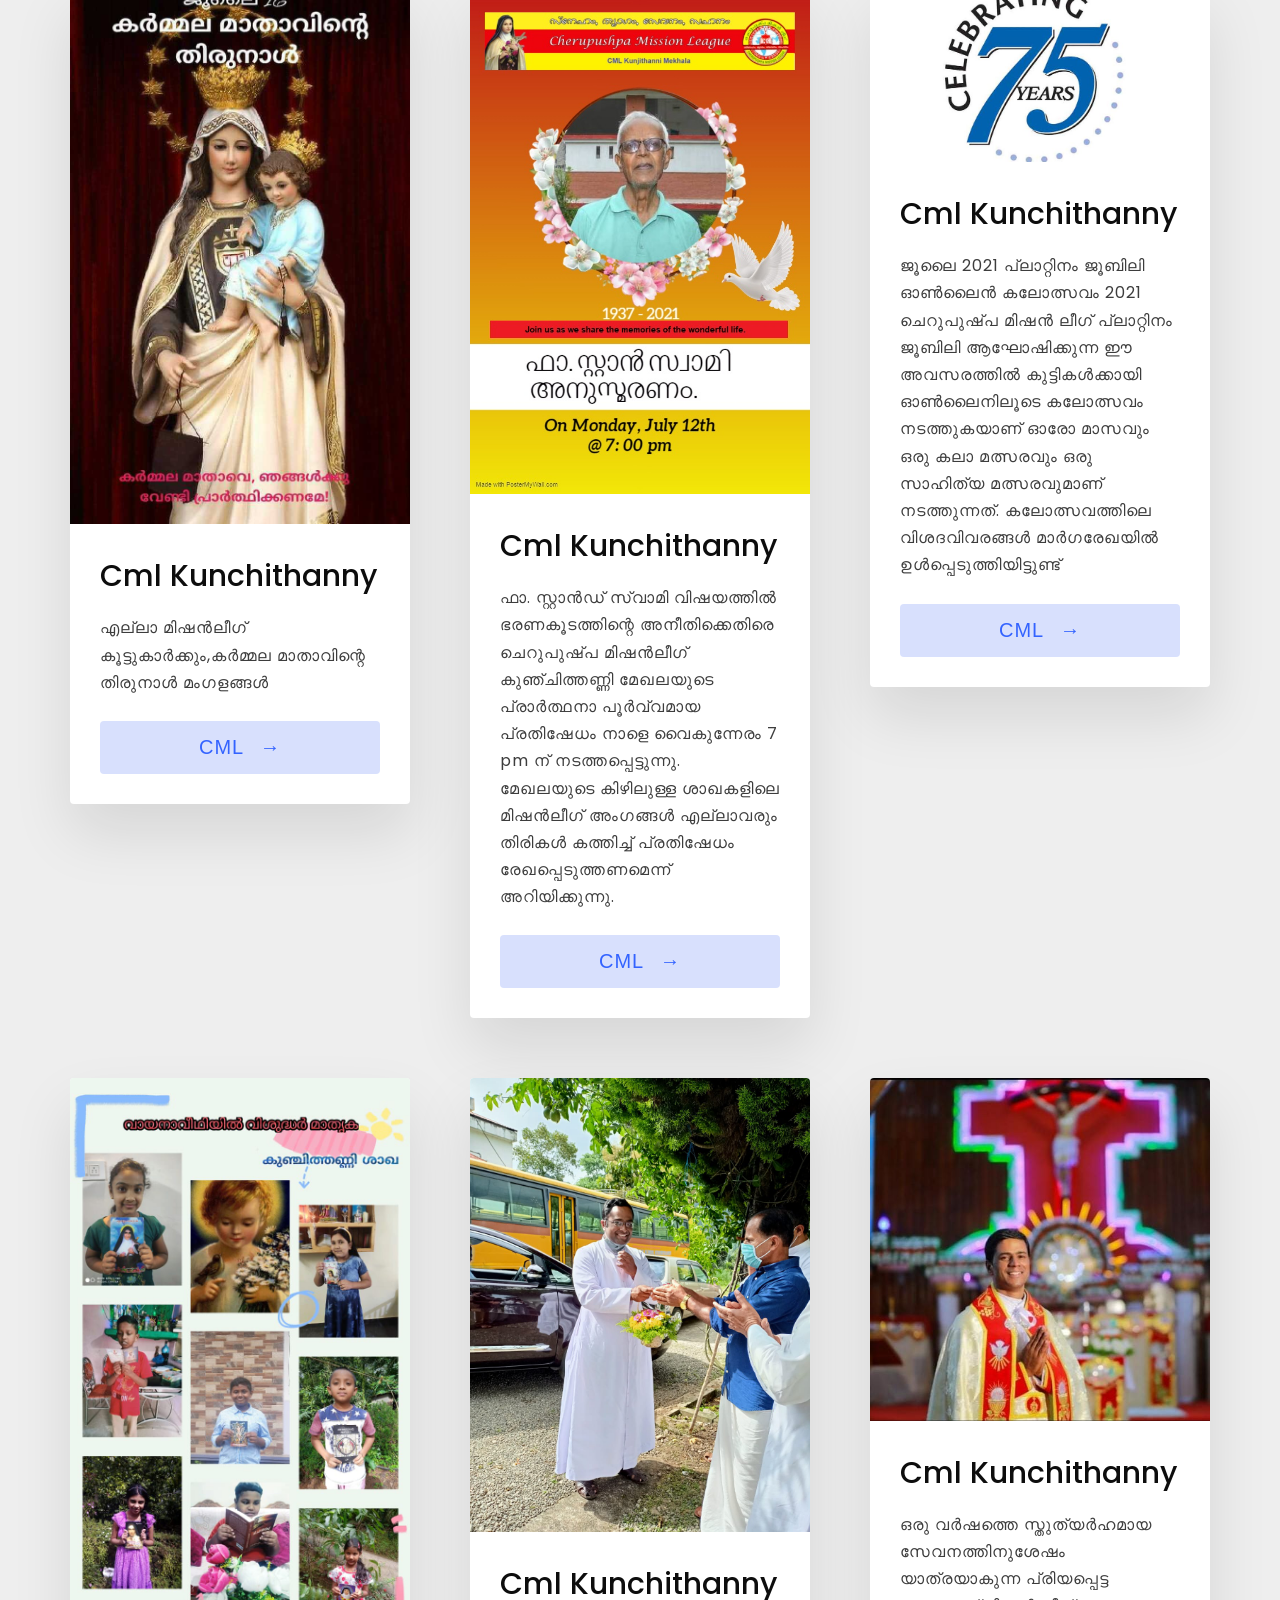
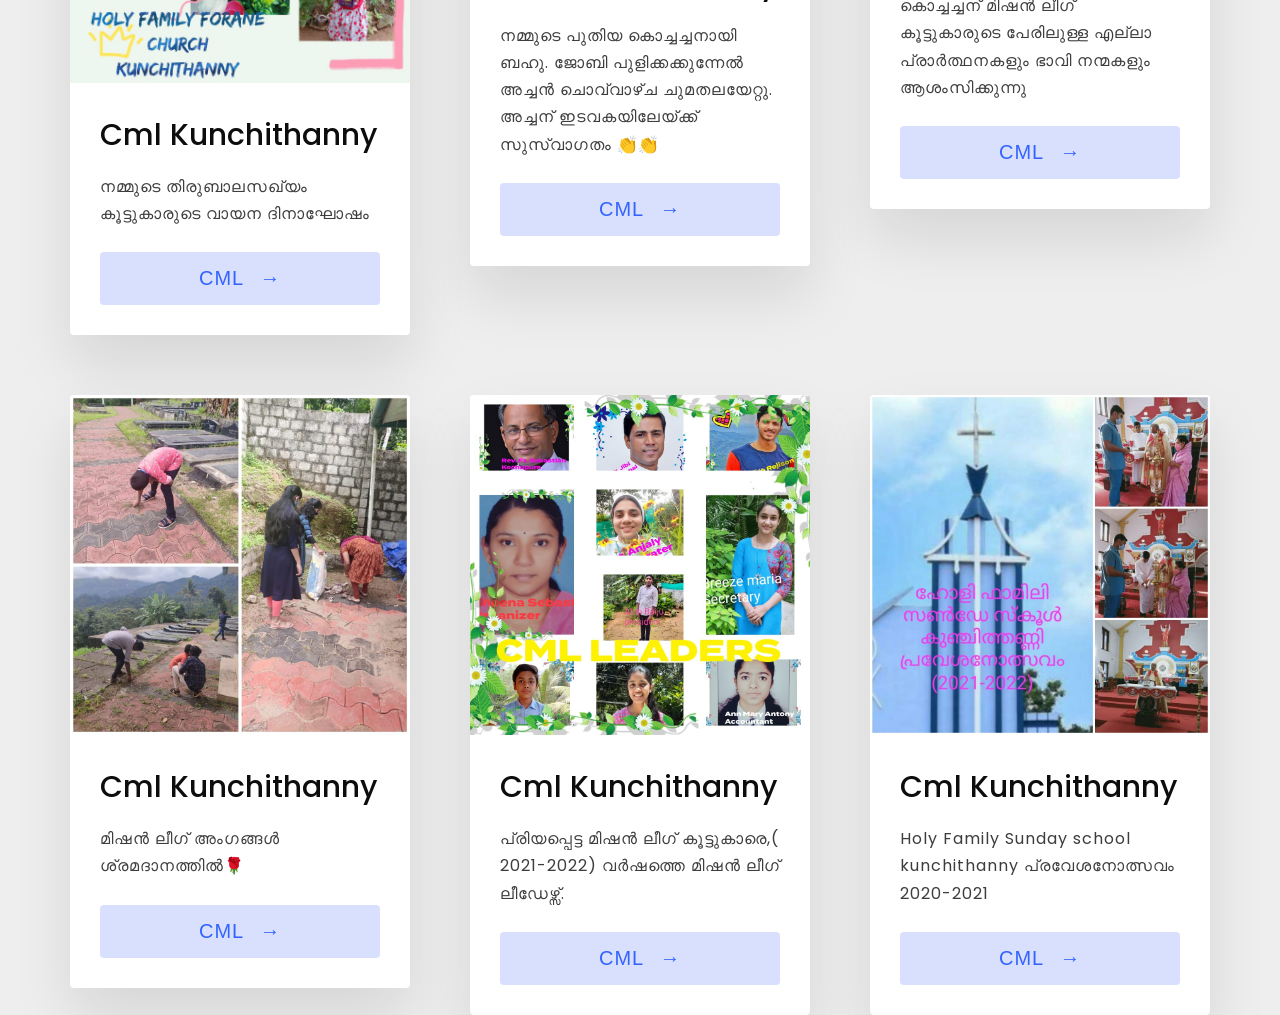
==== commit c679d65e: "Update index.html" ====
--- a/index.html
+++ b/index.html
@@ -15,6 +15,39 @@
       
       
       
+      
+      
+      
+      
+      
+      
+      
+      
+      
+       <div class="grid-item">
+        <div class="card">
+          <img class="card-img" src="https://www.catholicweekly.com.au/wp-content/uploads/2019/12/ask-a-priest-rosary.jpg" alt="Maldives" />
+          <div class="card-content">
+            <h1 class="card-header">Cml Kunchithanny</h1>
+            <p class="card-text">
+             മിഷൻലീഗിലെ പ്രിയമുള്ള കുട്ടികളെ, പരിശുദ്ധ അമ്മയുടെ ജന്മദിനത്തോടനുബന്ധിച്ച്  മിഷൻ ലീഗിലെ കുട്ടികൾ 4,5,6,7,8 ദിവസങ്ങളിൽ ജപമാല ചൊല്ലിപ്രാർത്ഥിക്കുന്നു.  ഈ ദിവസങ്ങളിൽ രാത്രി 8:30-9 വരെ ആയിരിക്കും ജപമാല.
+ ഗൂഗിൾ മീറ്റ് വഴിയായിരിക്കും ജപമാല നടത്തുക. എല്ലാ കുട്ടികളും ഇതിൽ പങ്കു ചേരുമല്ലോ.
+            </p>
+            
+            <button class="card-btn">Click to Go <span>&rarr;</span></button>
+          
+          </div>
+        </div>
+      </div>
+      
+      
+      
+      
+      
+      
+      
+      
+      
        <div class="grid-item">
         <div class="card">
           <img class="card-img" src="jobybirthday.png" alt="Maldives" />
@@ -27,6 +60,18 @@
           </div>
         </div>
       </div>
+      
+      
+      
+      
+      
+      
+      
+      
+      
+      
+      
+      
       
       
       
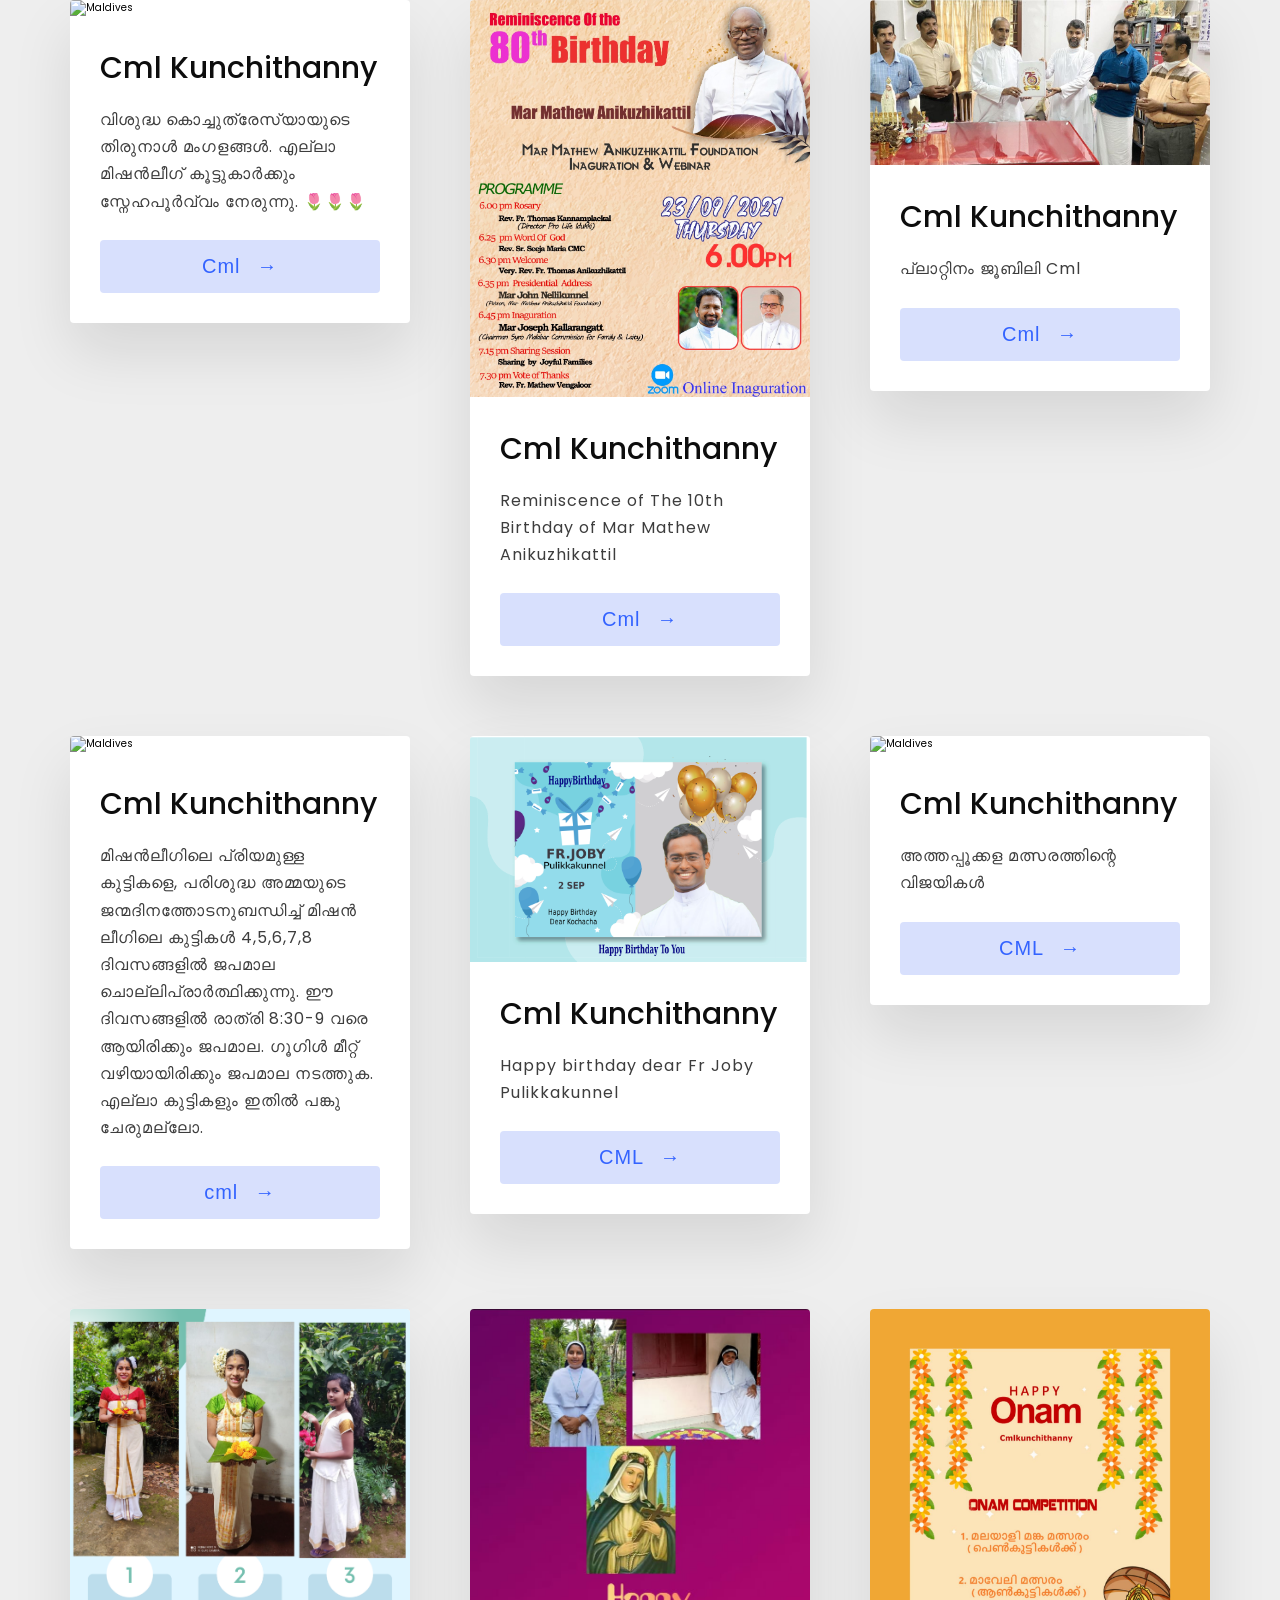
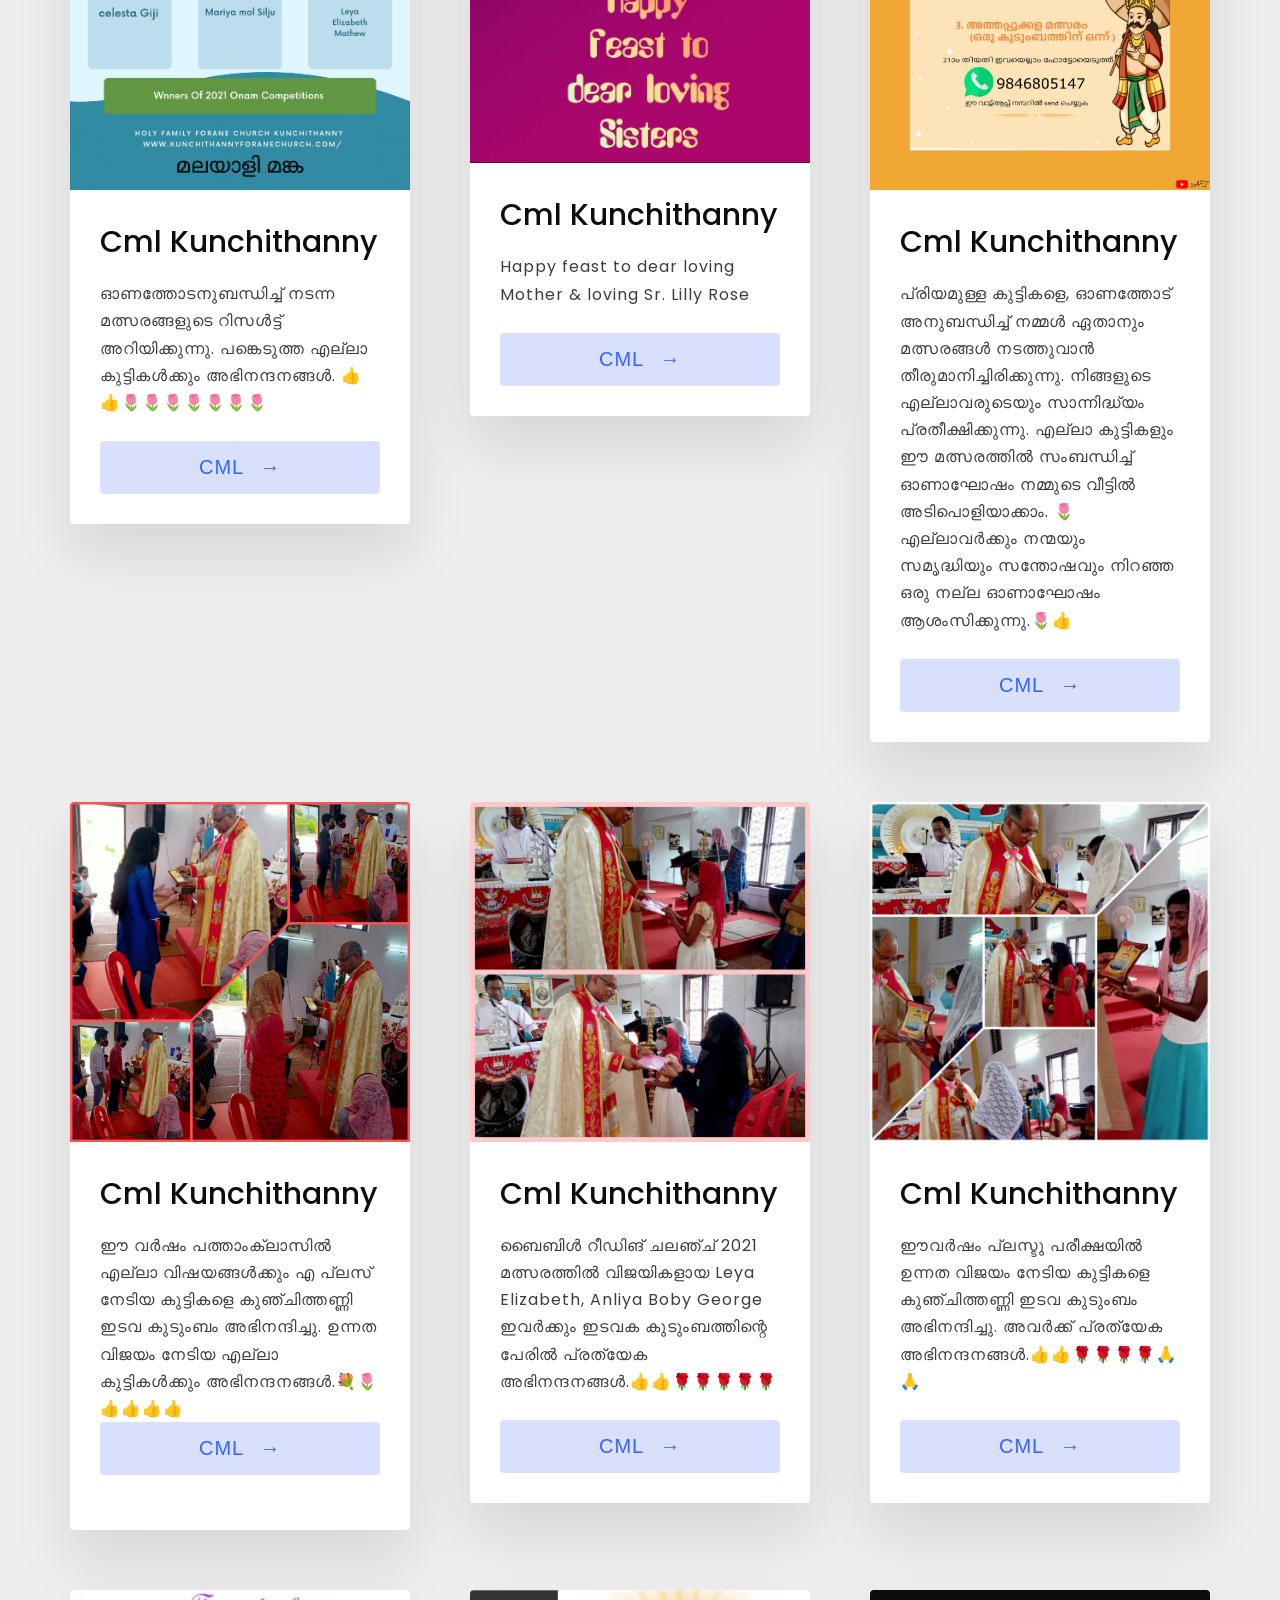
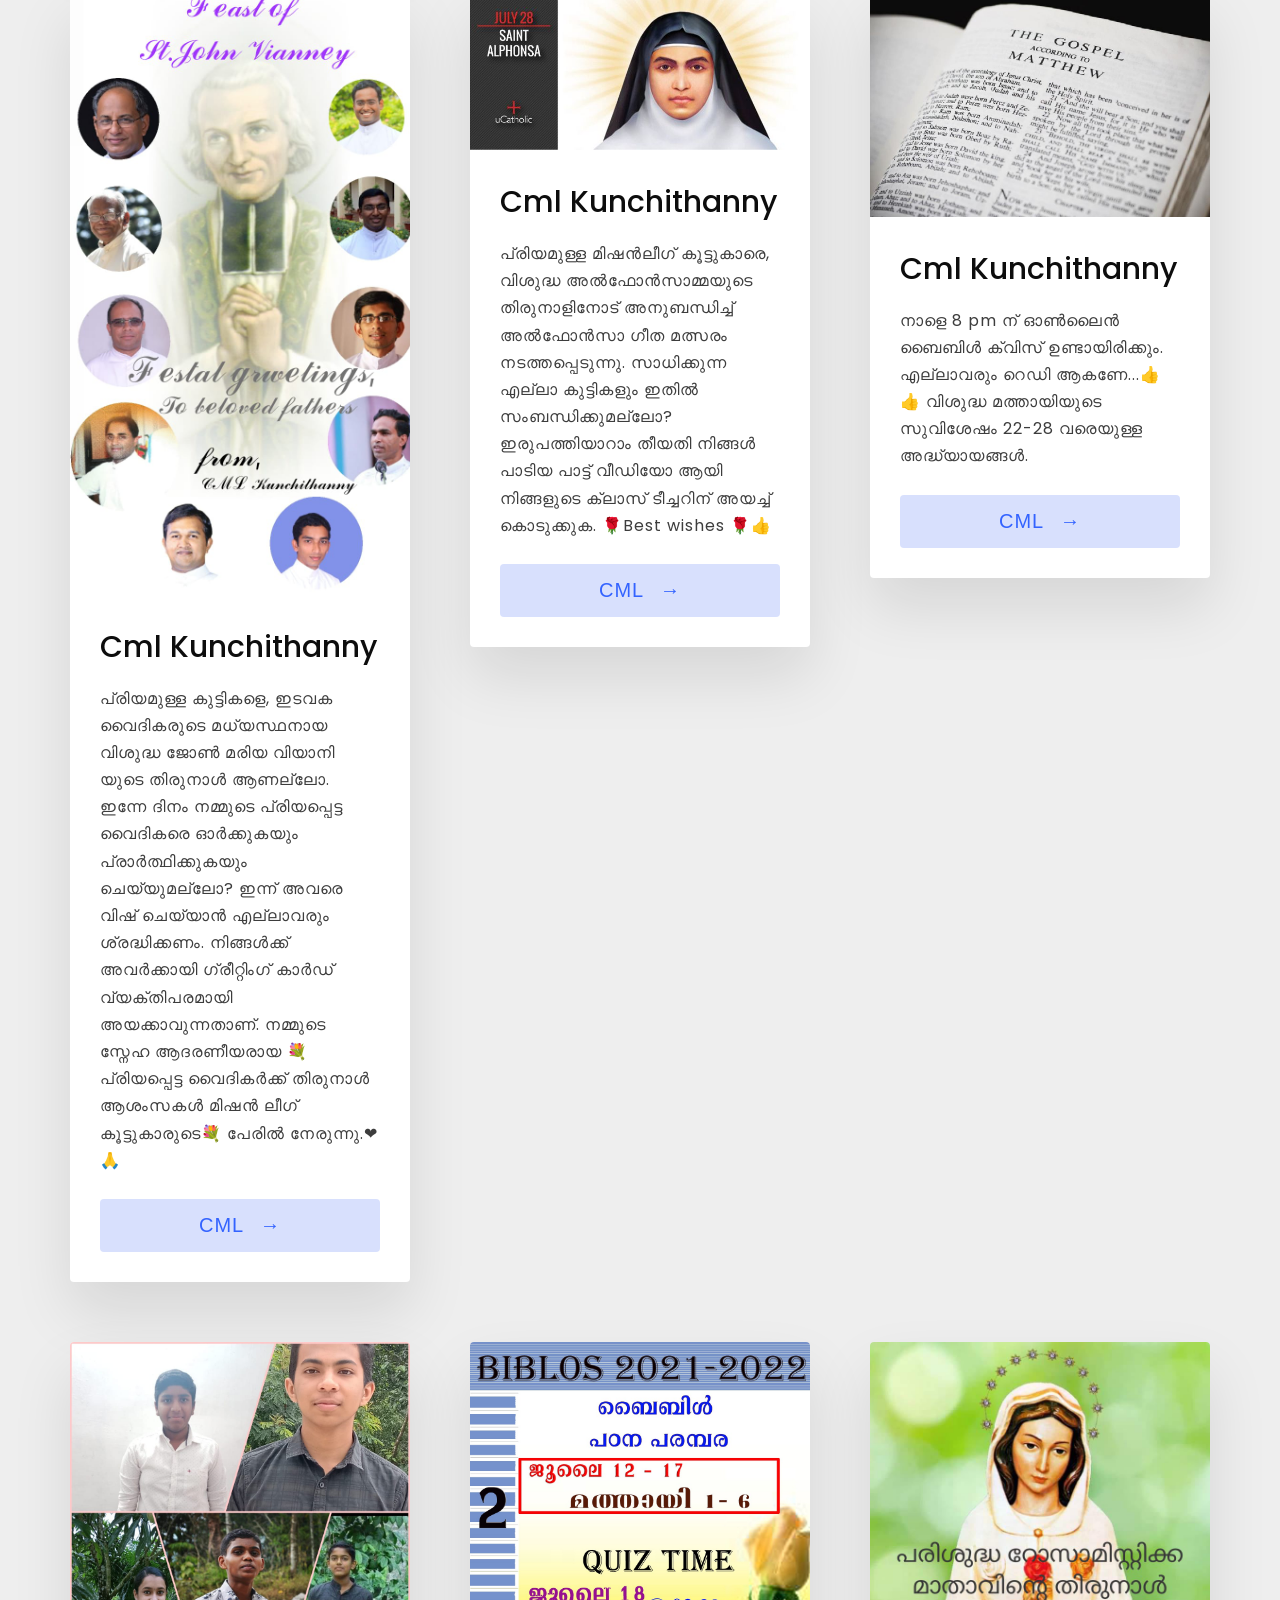
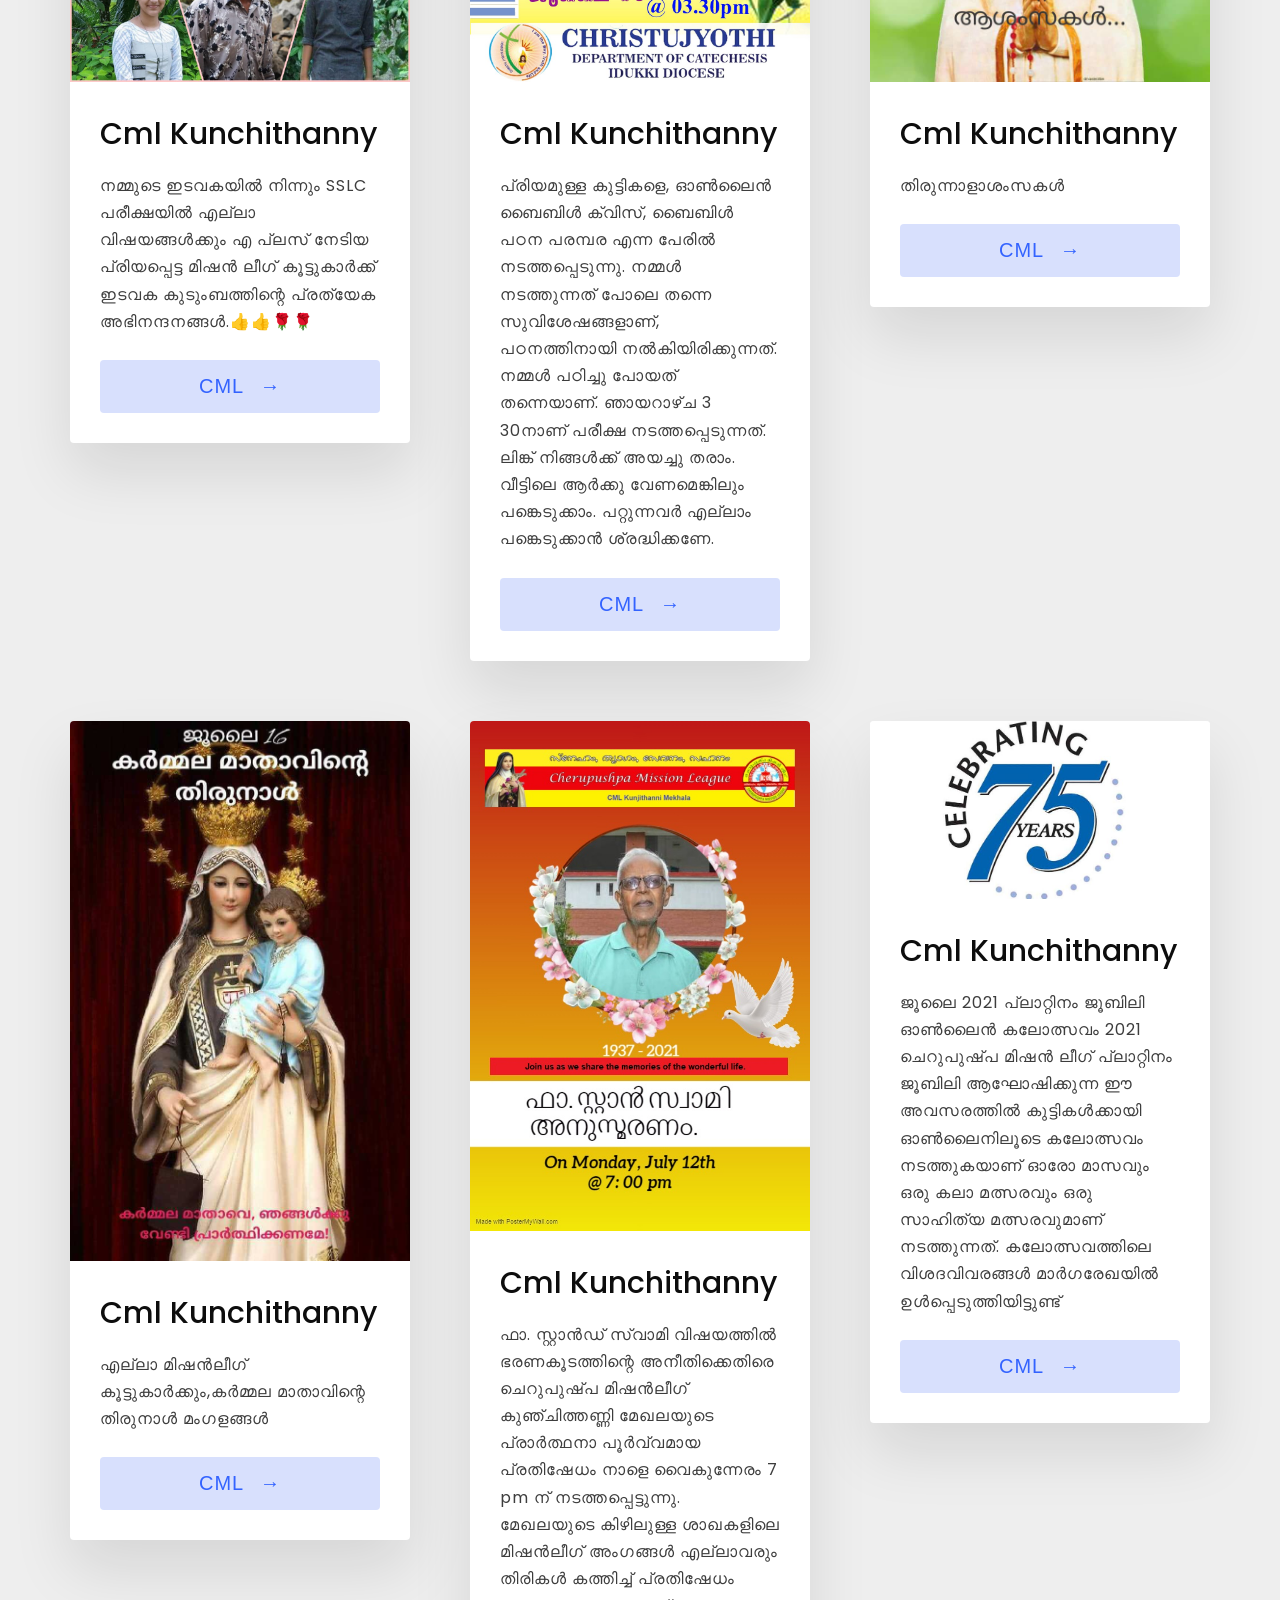
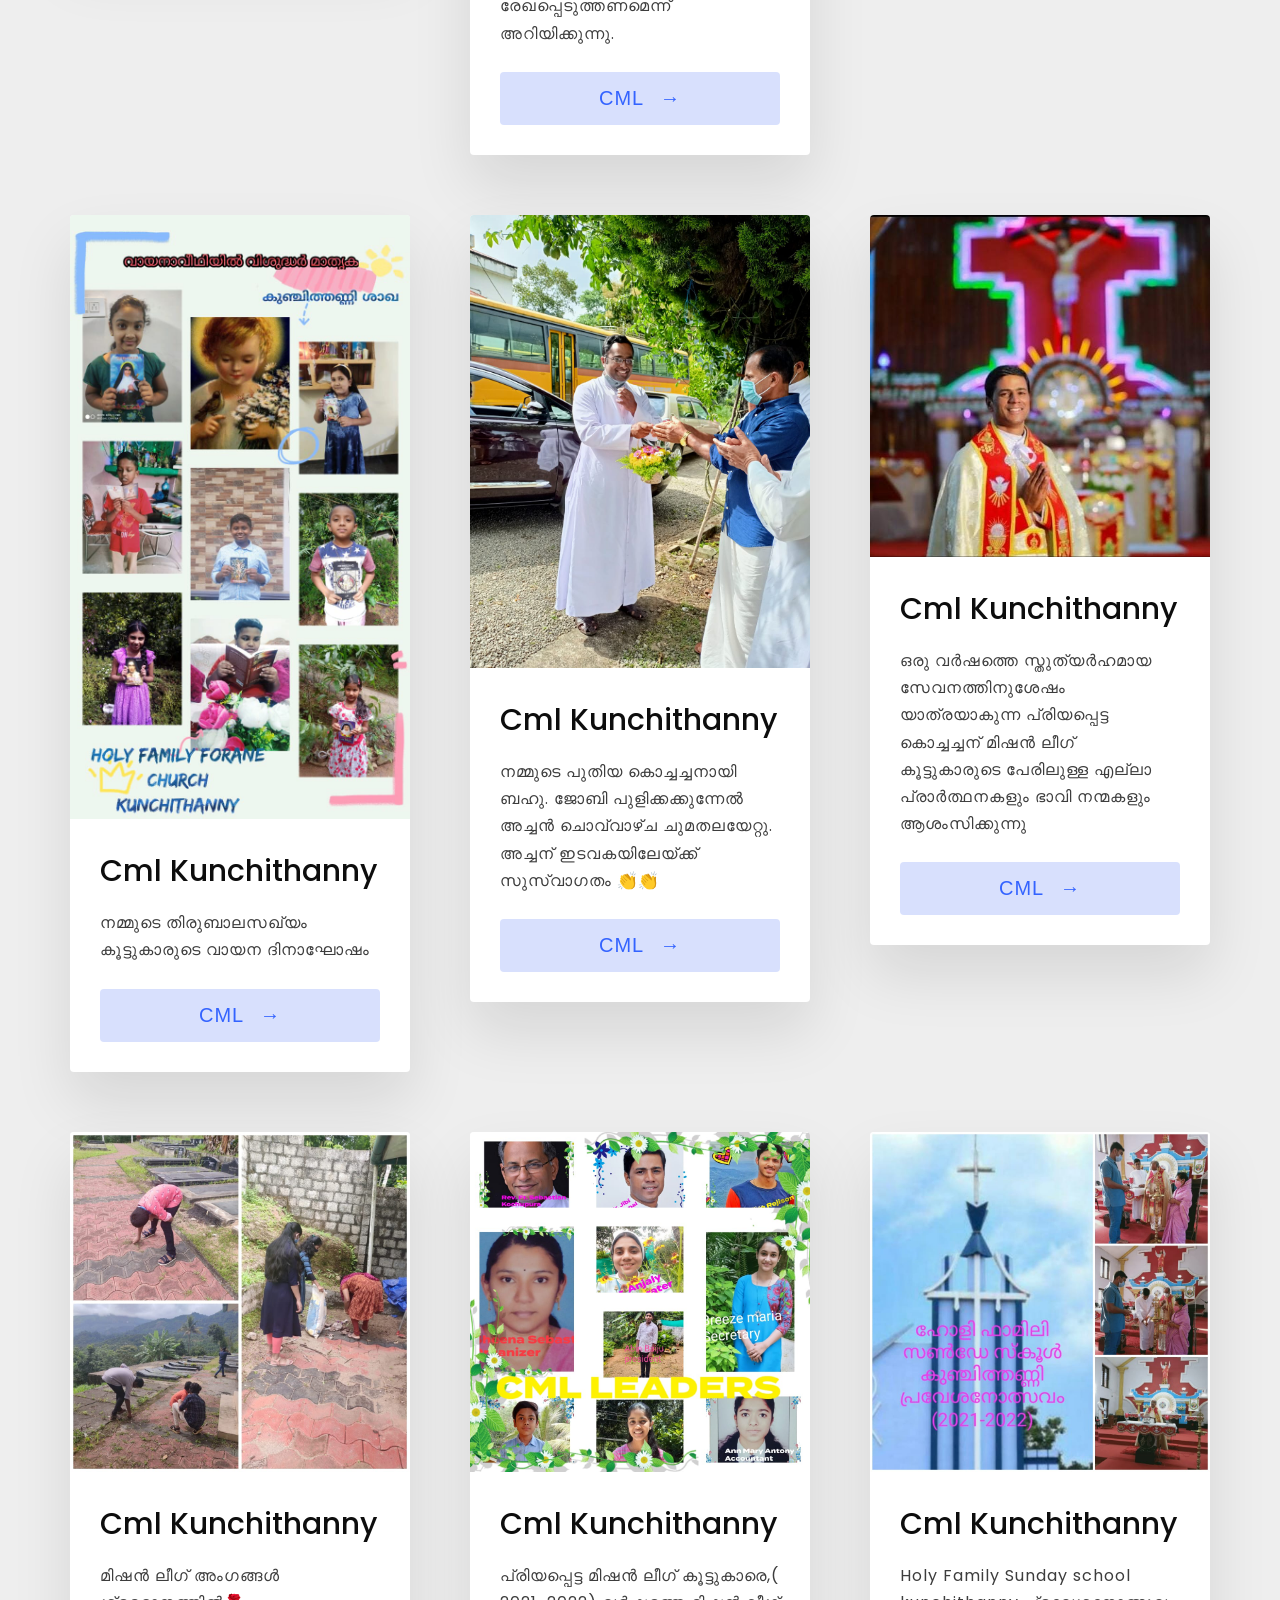
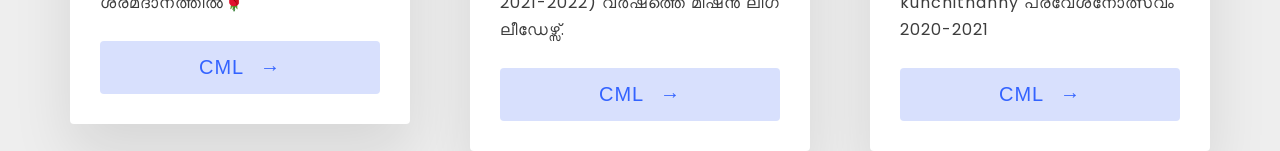
==== commit e9fb6093: "Update index.html" ====
--- a/index.html
+++ b/index.html
@@ -12,6 +12,67 @@
     <div class="grid">
       
       
+     
+      <div class="grid-item">
+        <div class="card">
+          <img class="card-img" src="https://ca.littleflower.org/assets/1/6/MainFCKEditorDimension/header14.jpg" alt="Maldives" />
+          <div class="card-content">
+            <h1 class="card-header">Cml Kunchithanny</h1>
+            <p class="card-text">
+        വിശുദ്ധ കൊച്ചുത്രേസ്യായുടെ തിരുനാൾ മംഗളങ്ങൾ. എല്ലാ മിഷൻലീഗ് കൂട്ടുകാർക്കും സ്നേഹപൂർവ്വം നേരുന്നു. 🌷🌷🌷
+            </p>
+            
+            <button class="card-btn">Cml <span>&rarr;</span></button>
+          
+          </div>
+        </div>
+      </div>
+      
+      
+      
+      
+      <div class="grid-item">
+        <div class="card">
+          <img class="card-img" src="marani.jpeg" alt="Maldives" />
+          <div class="card-content">
+            <h1 class="card-header">Cml Kunchithanny</h1>
+            <p class="card-text">
+           Reminiscence of The 10th  Birthday of Mar Mathew Anikuzhikattil
+            </p>
+            
+            <button class="card-btn">Cml <span>&rarr;</span></button>
+          
+          </div>
+        </div>
+      </div>
+      
+      
+      
+      
+      
+      
+      
+      
+      
+      <div class="grid-item">
+        <div class="card">
+          <img class="card-img" src="cml80.jpeg" alt="Maldives" />
+          <div class="card-content">
+            <h1 class="card-header">Cml Kunchithanny</h1>
+            <p class="card-text">
+           പ്ലാറ്റിനം ജൂബിലി Cml 
+            </p>
+            
+            <button class="card-btn">Cml <span>&rarr;</span></button>
+          
+          </div>
+        </div>
+      </div>
+      
+      
+      
+      
+      
       
       
       
@@ -34,7 +95,7 @@
  ഗൂഗിൾ മീറ്റ് വഴിയായിരിക്കും ജപമാല നടത്തുക. എല്ലാ കുട്ടികളും ഇതിൽ പങ്കു ചേരുമല്ലോ.
             </p>
             
-            <button class="card-btn">Click to Go <span>&rarr;</span></button>
+            <button class="card-btn">cml <span>&rarr;</span></button>
           
           </div>
         </div>
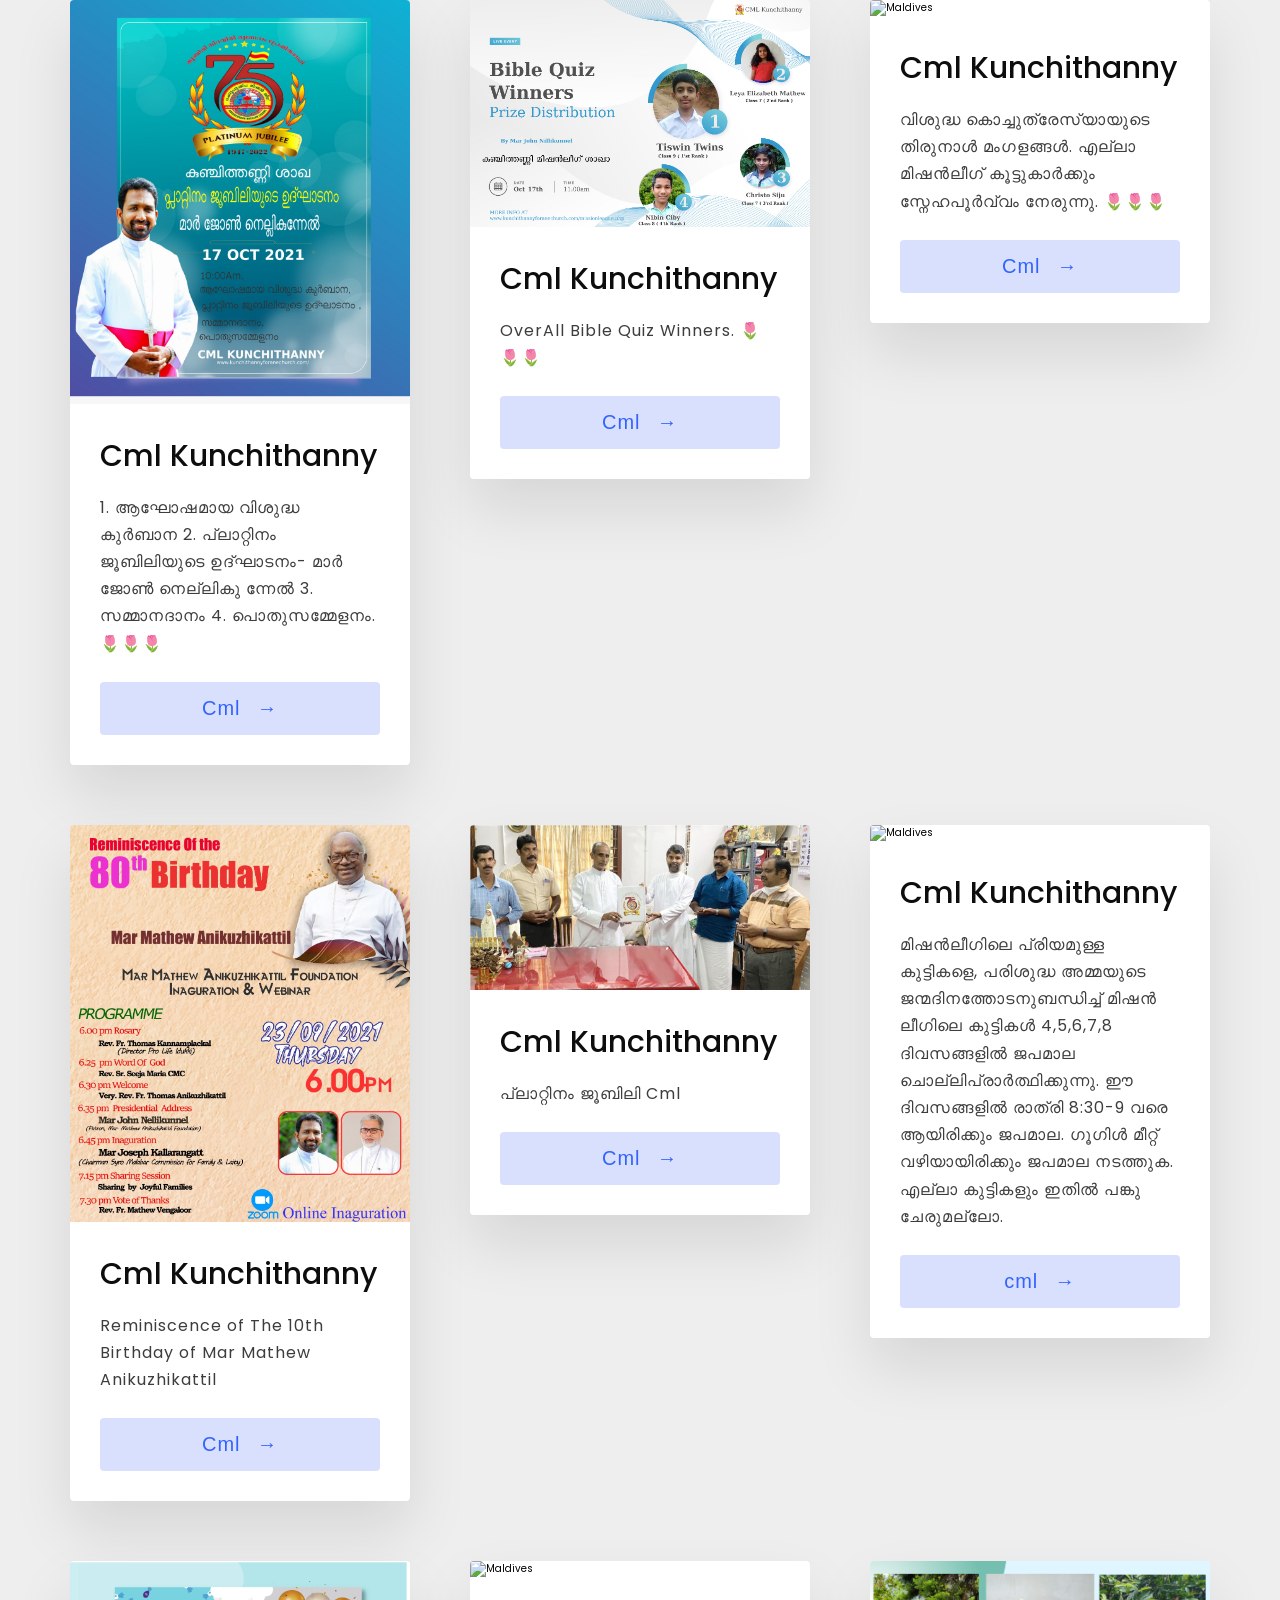
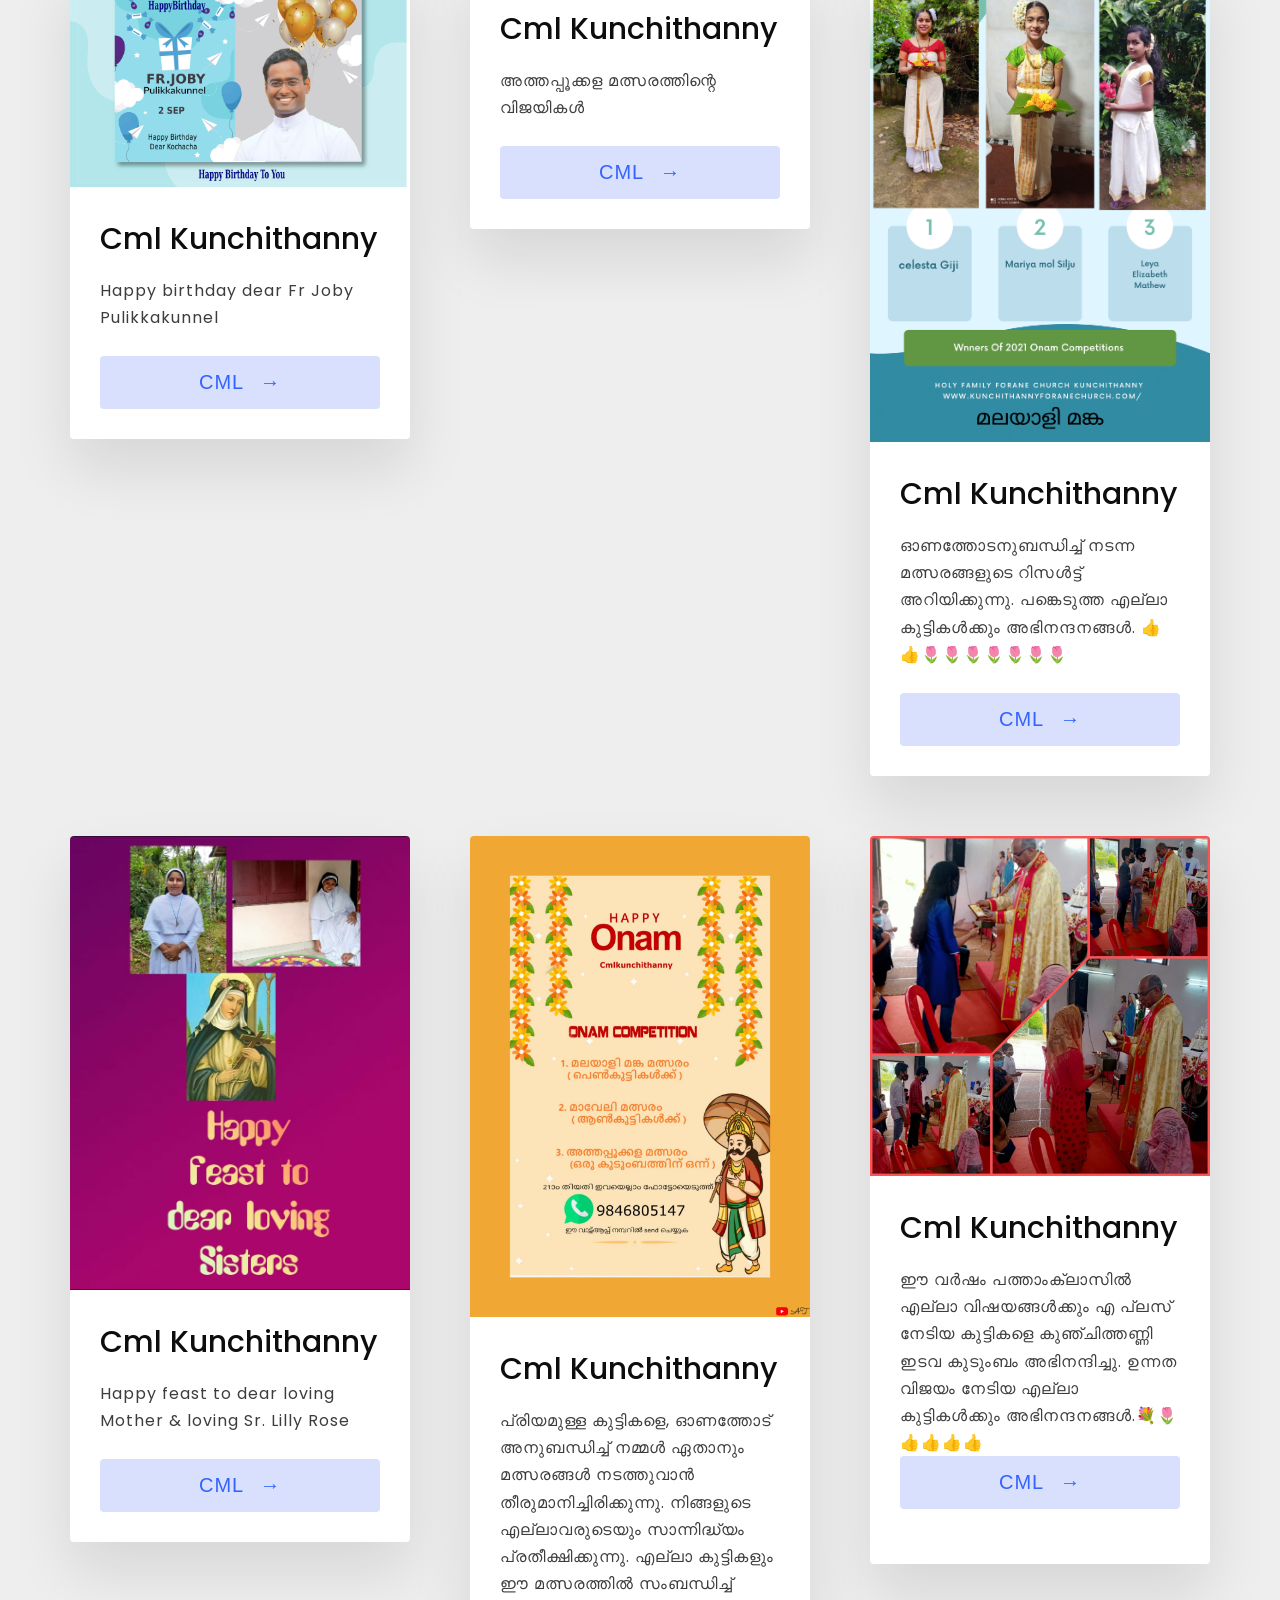
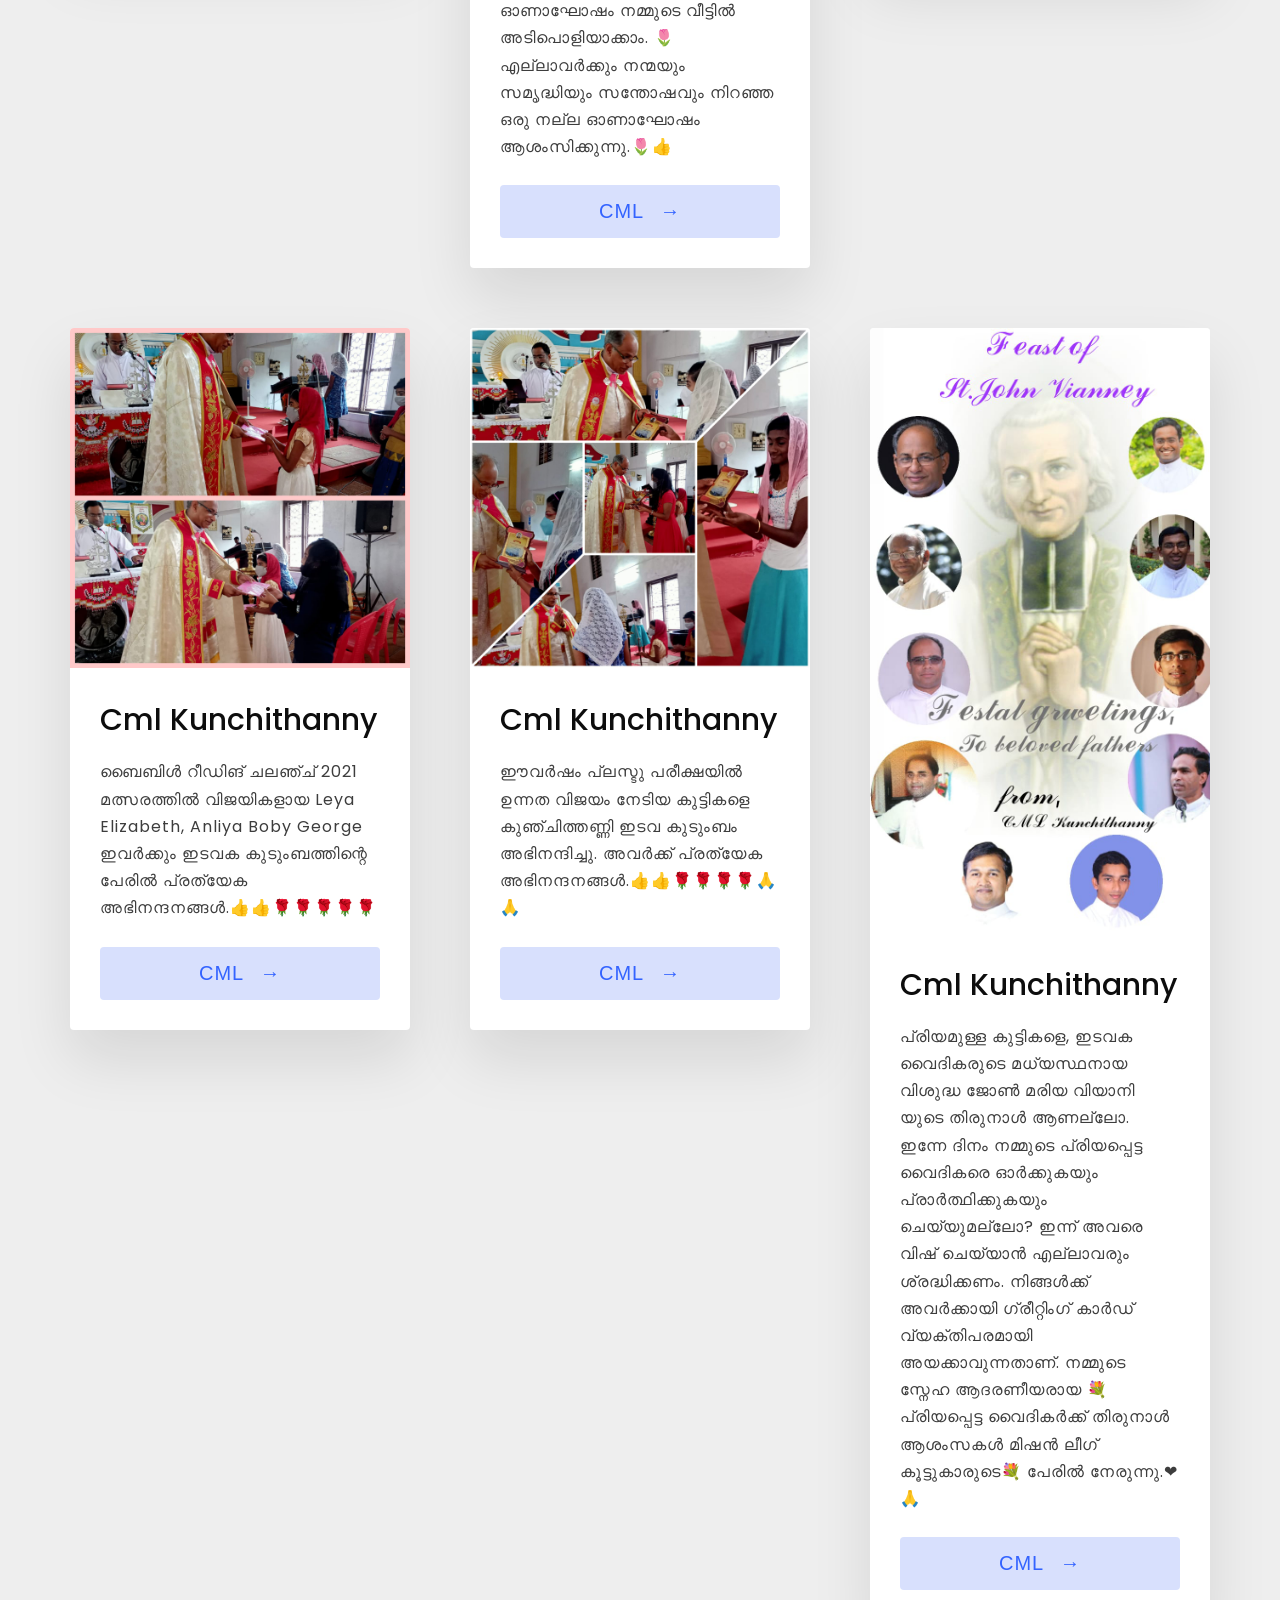
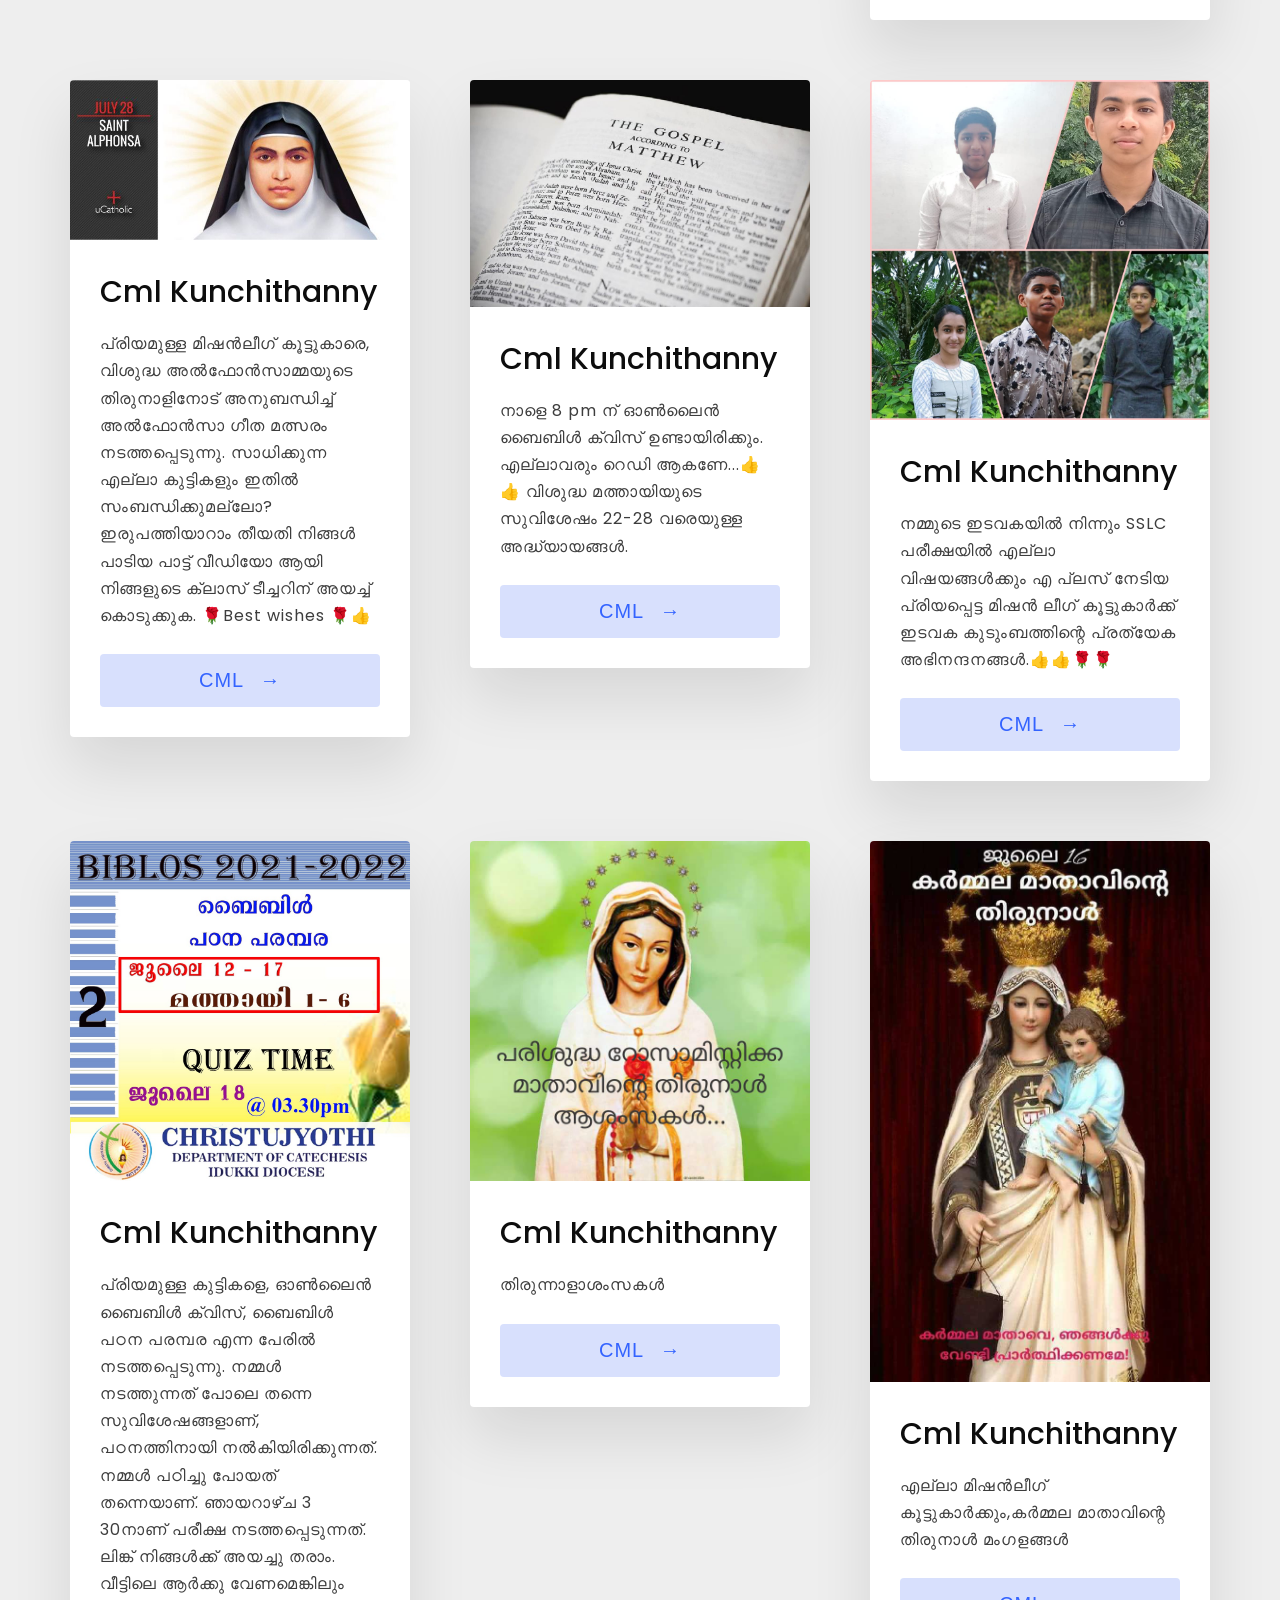
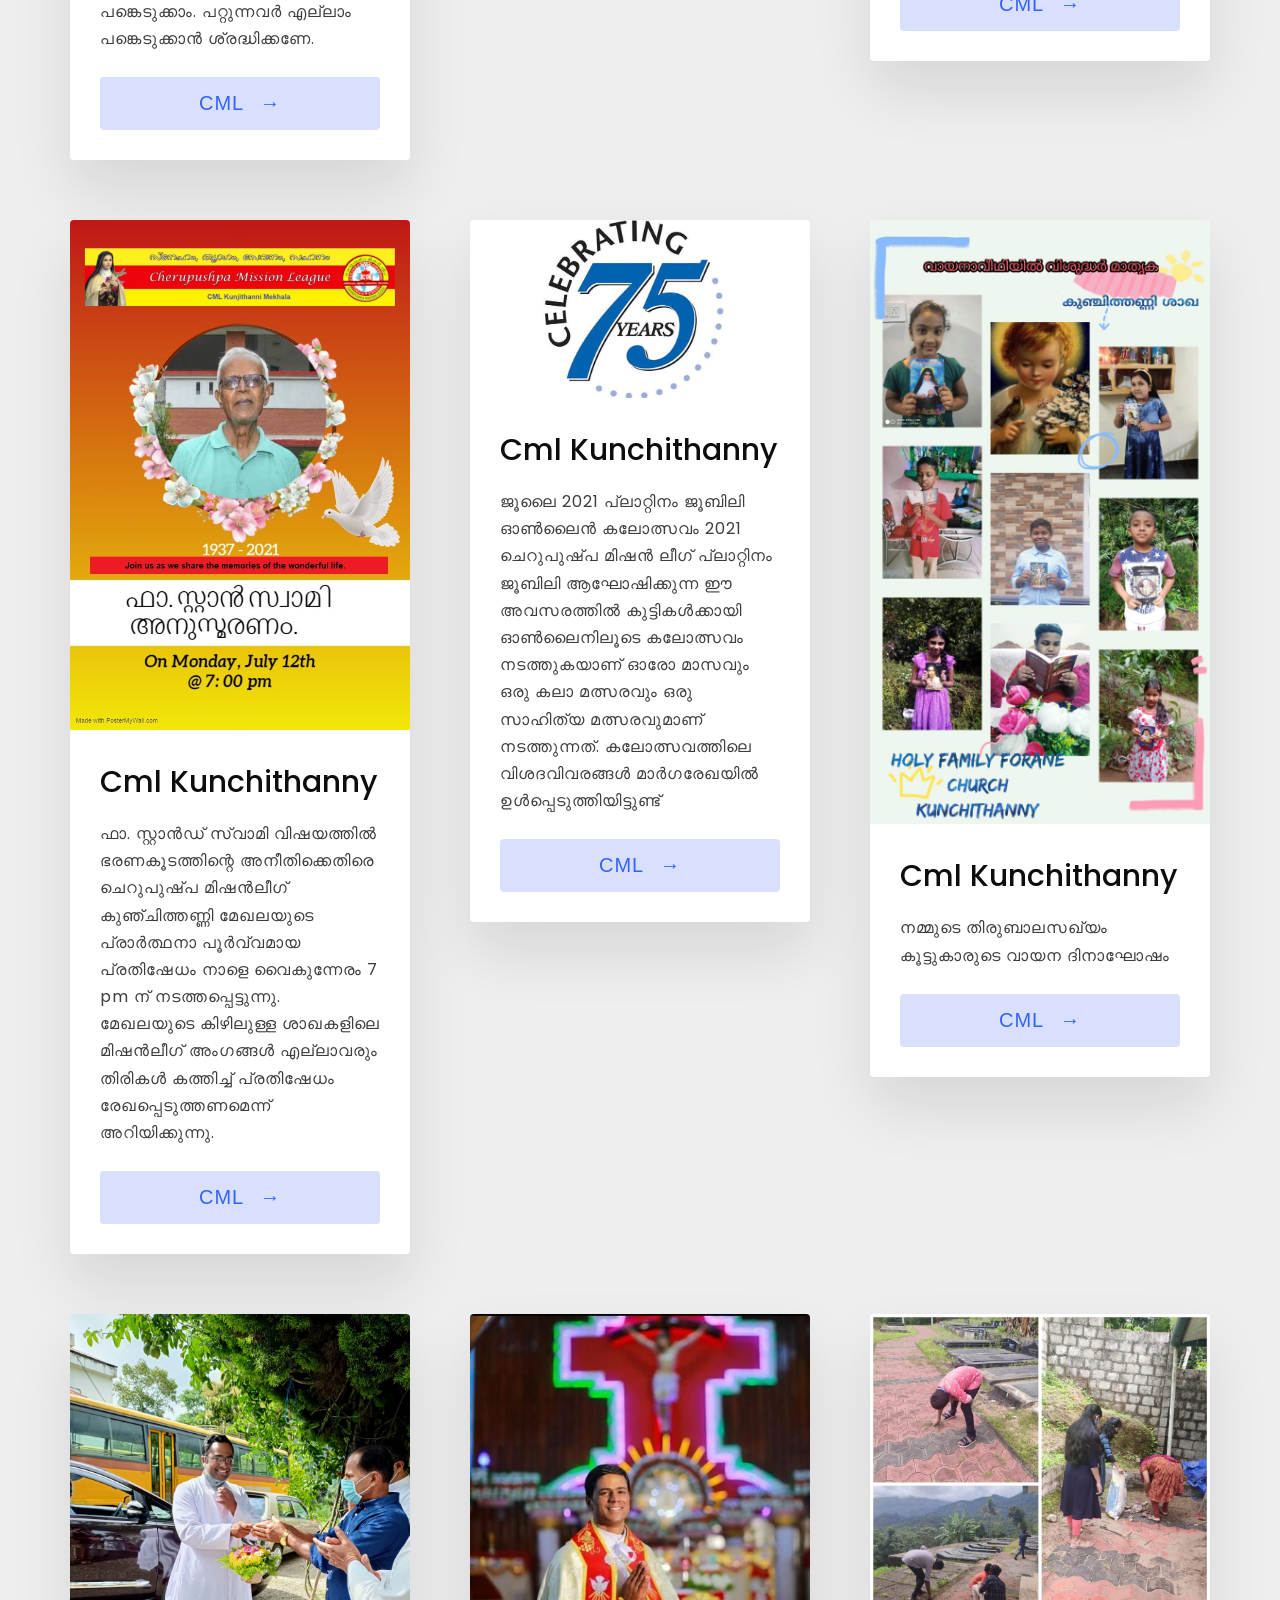
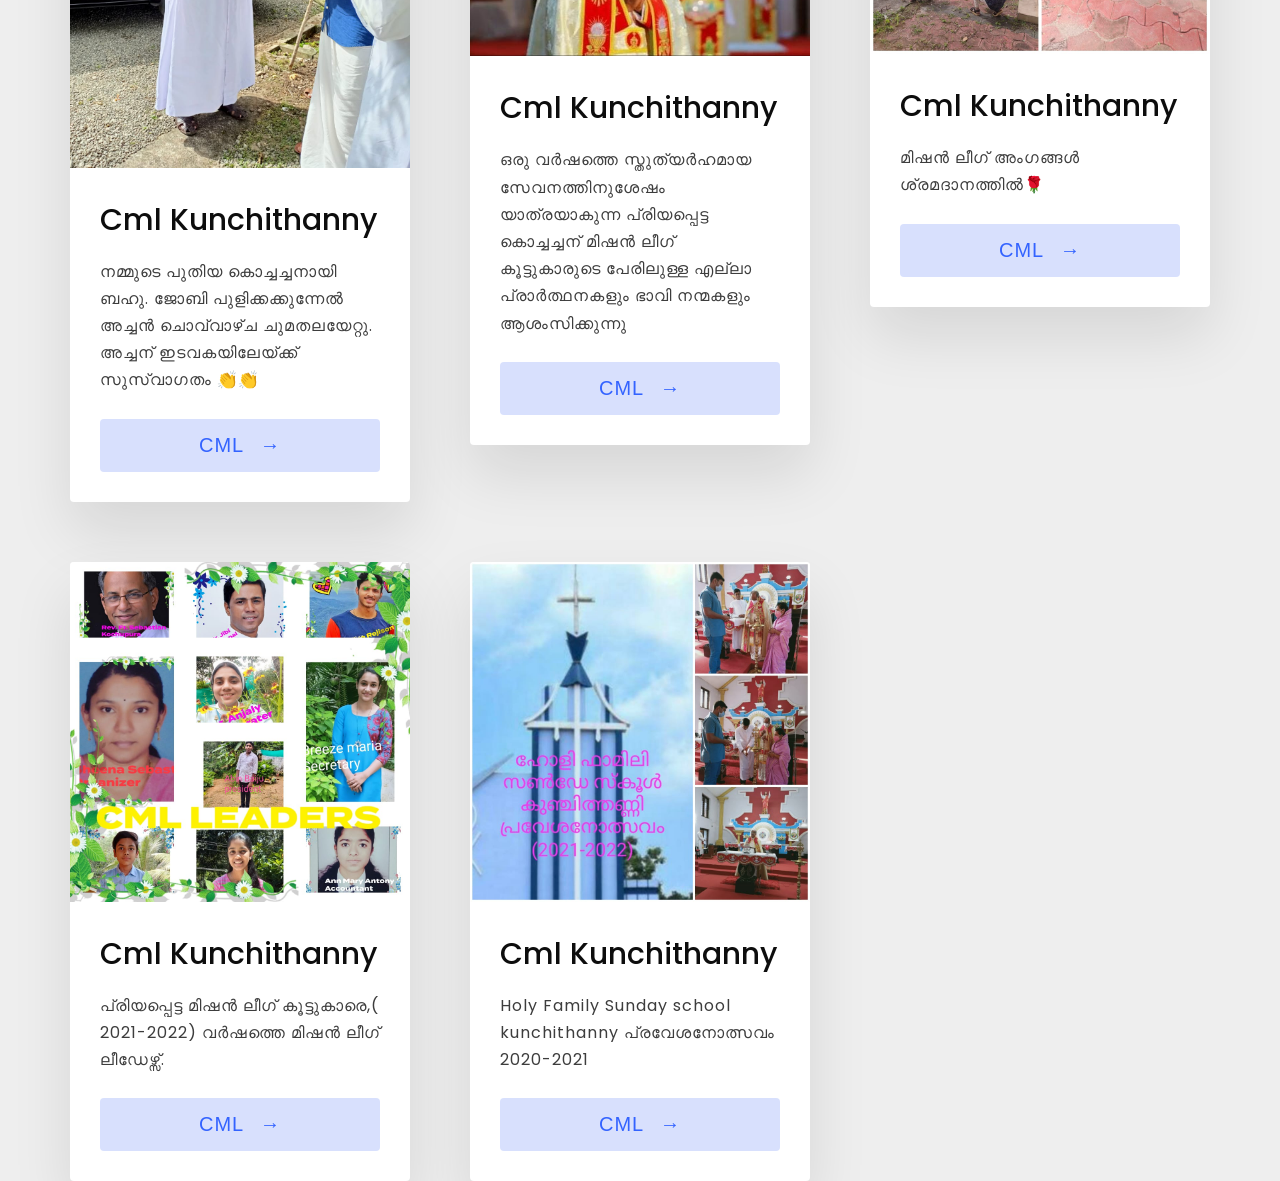
==== commit cfc17a3e: "Update index.html" ====
--- a/index.html
+++ b/index.html
@@ -12,6 +12,75 @@
     <div class="grid">
       
       
+      
+      
+      <div class="grid-item">
+        <div class="card">
+          <img class="card-img" src="marvist.jpeg" alt="Maldives" />
+          <div class="card-content">
+            <h1 class="card-header">Cml Kunchithanny</h1>
+            <p class="card-text">
+       1. ആഘോഷമായ വിശുദ്ധ കുർബാന
+2. പ്ലാറ്റിനം ജൂബിലിയുടെ ഉദ്ഘാടനം- മാർ ജോൺ നെല്ലികു
+ന്നേൽ
+3. സമ്മാനദാനം
+
+4. പൊതുസമ്മേളനം. 🌷🌷🌷
+            </p>
+            
+            <button class="card-btn">Cml <span>&rarr;</span></button>
+          
+          </div>
+        </div>
+      </div>
+      
+      
+      
+      
+      
+      
+      
+      
+      
+      
+      
+      
+      
+      
+      
+      <div class="grid-item">
+        <div class="card">
+          <img class="card-img" src="Bquiz.jpeg" alt="Maldives" />
+          <div class="card-content">
+            <h1 class="card-header">Cml Kunchithanny</h1>
+            <p class="card-text">
+        OverAll Bible Quiz Winners. 🌷🌷🌷
+            </p>
+            
+            <button class="card-btn">Cml <span>&rarr;</span></button>
+          
+          </div>
+        </div>
+      </div>
+      
+      
+      
+      
+      
+      
+      
+      
+      
+      
+      
+      
+      
+      
+      
+      
+      
+      
+      
      
       <div class="grid-item">
         <div class="card">
